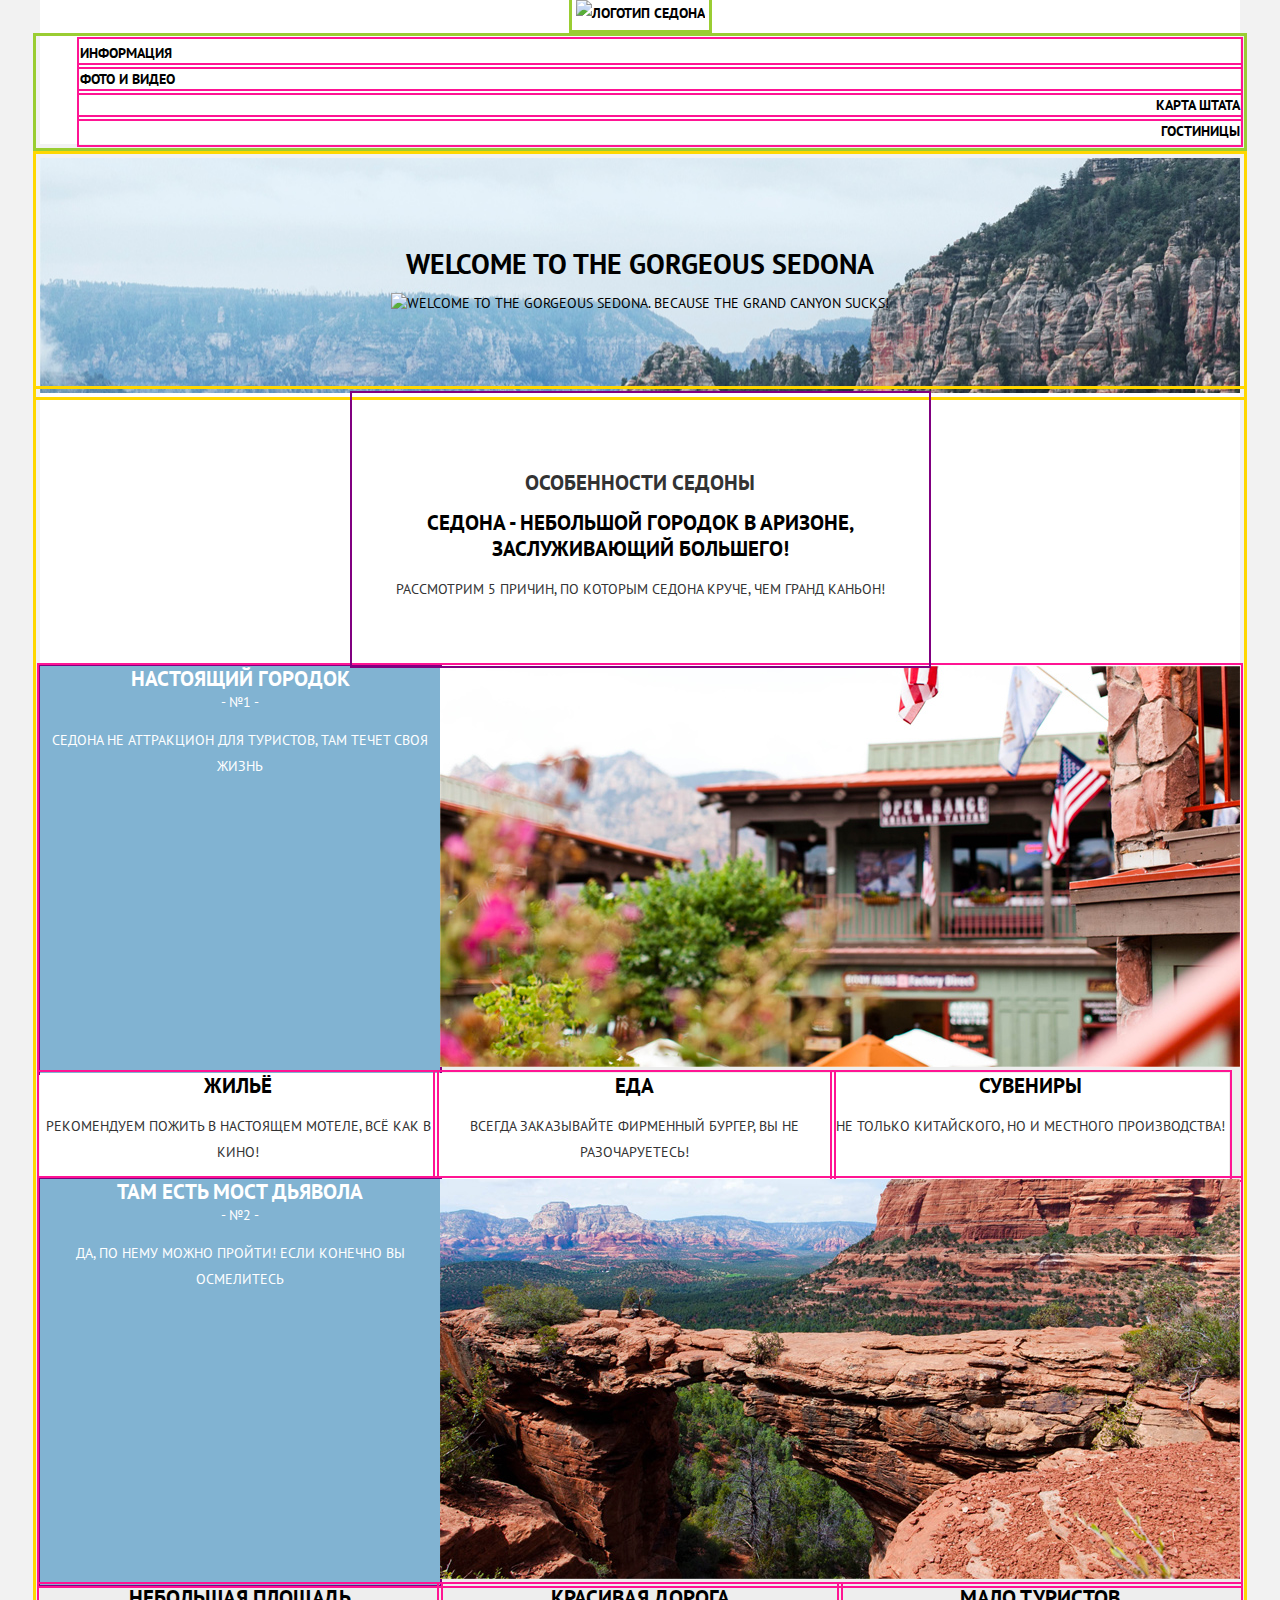
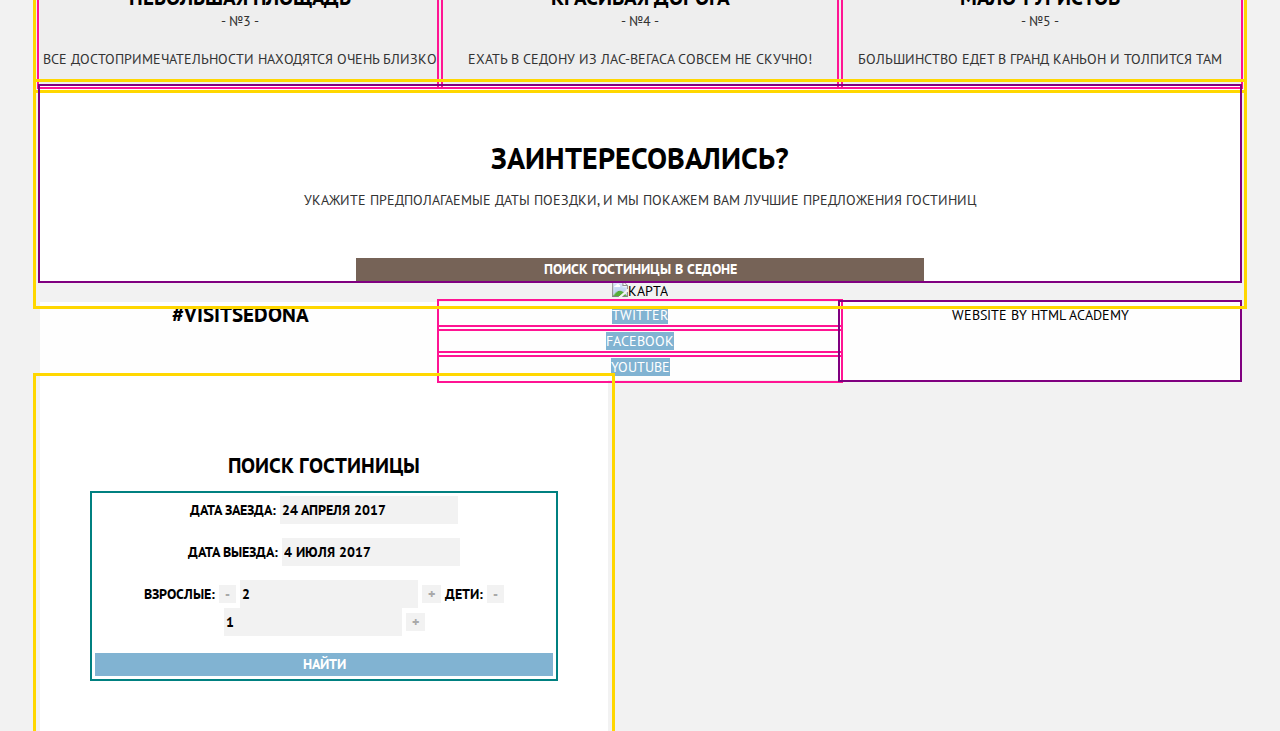
==== index.html @ 10165f5a "добавлена основная сетка на главной странице" ====
<!DOCTYPE html>
<html lang="ru">
  <head>
    <meta charset="utf-8">
    <title>HTML Academy: Седона</title>
    <link href="https://fonts.googleapis.com/css?family=PT+Sans:400,700&amp;subset=cyrillic-ext" rel="stylesheet">
    <link rel="stylesheet" href="css/normalize.css">
    <link rel="stylesheet" href="css/style.css">
  </head>
  <body>
    <div class="container">
    <!-- шапка сайта -->
      <header class="main-header">
        <img src="img/logo.svg" class="logo" width="138" height="70" alt="логотип Седона">
        <nav class="main-navigation">
          <ul class="site-navigation">
            <li class="site-navigation-item">
              <a href="info.html">информация</a>
            </li>
            <li class="site-navigation-item">
              <a href="photo-video.html">фото и видео</a>
            </li>
            <li class="site-navigation-item">
              <a href="state-map.html">карта штата</a>
            </li>
            <li class="site-navigation-item">
              <a href="catalog.html">гостиницы</a>
            </li>
          </ul>
        </nav>
      </header>	
      <main class="main-content">
        <!-- блок с приветствием и фоновым изображение -->
        <section class="greeting">
          <h1 class="visually-hidden">
            Welcome to the gorgeous Sedona
          </h1>
          <img src="img/welcome.png" width="459" height="353" alt="Welcome to the gorgeous Sedona. Because the Grand Canyon sucks!">
        </section>
        <!-- блок особенностей Седоны -->
        <section class="features">
          <div>
            <h2 class="visually-hidden">Особенности Седоны</h2>
            <b>Седона - небольшой городок в Аризоне, заслуживающий большего!</b>
            <p>Рассмотрим 5 причин, по которым Седона круче, чем Гранд Каньон!</p>
          </div>
          <ul class="features-list">
            <li class="feature-item feature-item-photo">
                <div>	
                  <h3 class="item-title">Настоящий городок</h3>
                  <span>- №1 -</span>
                  <p>Седона не аттракцион для туристов, там течет своя жизнь</p>
                </div>
                <figure>
                  <img src="img/sedona_town_photo.jpg" width="800" height="401" alt="городок Седона">
                </figure>
                <ul class="reason-description-list">
                  <li class="reason-description-item">
                    <h3 class="item-title">Жильё</h3>
                    <p>Рекомендуем пожить в настоящем мотеле, всё как в кино!</p>
                  </li>
                  <li class="reason-description-item">
                    <h3 class="item-title">Еда</h3>
                    <p>Всегда заказывайте фирменный бургер, Вы не разочаруетесь!</p>
                  </li>
                  <li class="reason-description-item">
                    <h3 class="item-title">Сувениры</h3>
                    <p>Не только китайского, но и местного производства!</p>
                  </li>
                </ul>
            </li>
            <li class="feature-item feature-item-photo">
              <div>	
                  <h3 class="item-title">Там есть мост дьявола</h3>
                  <span>- №2 -</span>
                  <p>Да, по нему можно пройти! Если конечно Вы осмелитесь</p>
                </div>
                <figure>	
                  <img src="img/diablo_bridge_photo.jpg" width="800" height="400" alt="Мост дьявола">
                </figure>
            </li>
            <li class="feature-item">
              <h3 class="item-title">Небольшая площадь</h3>
              <span>- №3 -</span>
              <p>Все достопримечательности находятся очень близко</p>
            </li>
            <li class="feature-item">
              <h3 class="item-title">Красивая дорога</h3>
              <span>- №4 -</span>
              <p>Ехать в Седону из Лас-Вегаса совсем не скучно!</p>
            </li>
            <li class="feature-item">
              <h3 class="item-title">Мало туристов</h3>
              <span>- №5 -</span>
              <p>Большинство едет в Гранд Каньон и толпится там</p>
            </li>
          </ul>
        </section>
        <section class="search-block">
          <div class="search-block-header">
            <h2 class="section-title">Заинтересовались?</h2>
            <p>Укажите предполагаемые даты поездки, и мы покажем Вам лучшие предложения гостиниц</p>
            <button class="btn modal-open">Поиск гостиницы в Седоне</button>
          </div>
          <img src="img/map.png" width="1200" height="593" alt="карта">
        </section>
      </main>
      <footer class="main-footer">
        <p>#visitsedona</p>
        <ul class="social-block">
          <li>
            <a href="#" class="social-btn social-btn-tw">twitter</a>
          </li>
          <li>
            <a href="#" class="social-btn social-btn-fb">facebook</a>
          </li>
          <li>
            <a href="#" class="social-btn social-btn-yt">youtube</a>
          </li>
        </ul>
        <div class="copyright-block">
          <span>Website by</span>
          <a href="https://htmlacademy.ru/intensive/htmlcss">HTML Academy</a>
        </div>
      </footer>
      <section class="modal modal-search">
        <h2 class="visually-hidden">Поиск гостиницы</h2>
        <form action="https://echo.htmlacademy.ru" method="post" class="hotel-search-form">
          <p class="search-item">
            <label for="arrival-date">Дата заезда:</label>
            <input type="text" name="arrival-date" id="arrival-date" placeholder="24 апреля 2017">
          </p>
          <p class="search-item">
            <label for="departure-date">Дата выезда:</label>
            <input type="text" name="departure-date" id="departure-date" placeholder="4 июля 2017">
          <p class="search-item">
            <label for="adult-amount">Взрослые:</label>
            <button type="button" class="decrease-btn">-</button>
            <input type="number" name="adult-amount" id="adult-amount" min="1" step="1" placeholder="2">
            <button type="button" class="increase-btn">+</button>
            <label for="children-amount">Дети:</label>
            <button type="button" class="decrease-btn">-</button>
            <input type="number" name="children-amount" id="children-amount" min="0" step="1" placeholder="1">
            <button type="button" class="increase-btn">+</button>
          </p>
          <button type="submit" class="btn find-btn">Найти</button>
        </form>
      </section>
    </div>
  </body>
</html>
---- css/style.css ----
body {
  font-family: "PT Sans", Arial, sans-serif;
  font-size: 14px;
  line-height: 21px;
  color: #000000;
  text-transform: uppercase;
  text-align: center;
  vertical-align: middle;
  background-color: #f2f2f2;
}
.container {
  max-width: 1200px;
  margin: 0 auto;
}
.main-header {
  font-weight: bold;
  line-height: 26px;
  color: #000000;
  background-color: #ffffff;
}
.site-navigation {
  list-style: none;
}
.site-navigation-item {
  vertical-align: middle;
}
/*выравнивание ссылок блока меню по тз*/
.site-navigation-item:first-child,
.site-navigation-item:nth-child(2) {
  text-align: left;
}
.site-navigation-item:last-child,
.site-navigation-item:nth-child(3) {
  text-align: right;
}
.site-navigation-item a {
  color: #000000;
  text-decoration: none;
}
.site-navigation-item a:hover {
  color: #81b3d2;
}
.site-navigation-item a:active {
  color: rgba(0, 0, 0, 0.3);
}
.site-navigation-current {
  color: #766357;
}
.greeting {
  padding-top: 76px;
  padding-bottom: 79px;
  background-color: #749bbd;
  background-image: url("../img/polygon_mask.svg"),
  url("../img/background_photo.jpg");
  background-repeat: no-repeat;
  background-position: bottom,
                      50% -55px;
}
.features {
  color: #333333;
  background-color: #ffffff;
}
.features > div {
  width: 577px;
  padding-top: 62px;
  padding-bottom: 50px;
  margin: 0 auto;
  background-color: #ffffff;
}
.features b {
  font-size: 21px;
  line-height: 26px;
  font-weight: bold;
  color: #000000;
}
.features p {
  font-size: 14px;
  line-height: 26px;
}
.features-list {
  display: flex;
  justify-content: space-between;
  flex-wrap: wrap;
  margin: 0;
  padding: 0;
  list-style: none;
  background-color: #eeeeee;
}
.feature-item {
  width: 400px;
}
.item-title {
  margin: 0;
  font-size: 21px;
  line-height: 26px;
  font-weight: bold;
  color: #000000;
}
.feature-item-photo {
  display: flex;
  justify-content: space-between;
  flex-wrap: wrap;
  width: 1200px;
}
.feature-item-photo div{
  flex-basis: 400px;
  color: #ffffff;
  background-color: #81b3d2;
}
.feature-item-photo figure {
  margin: 0;
}
.feature-item-photo .item-title {
  color: #ffffff;
}
.reason-description-list {
  display: flex;
  justify-content: space-between;
  padding: 0;
  list-style: none;
  background-color: #ffffff;
}
.reason-description-item {
  flex-basis: 400px;
}
.reason-description-list .item-title {
  color: #000000;
}
.search-block-header {
  padding-top: 54px;
  color: #333333;
  background-color: #ffffff;
}
.section-title {
  margin: 0;
  font-size: 30px;
  line-height: 36px;
  color: #000000;
}
.search-block-header p {
  margin-bottom: 47px;
}
.btn {
  font-family: inherit;
  font-size: 14px;
  line-height: 21px;
  font-weight: bold;
  text-transform: inherit;
  text-decoration: none;
  color: #ffffff;
  text-align: center;
  vertical-align: middle;
  border: none;
}
.modal-open {
  width: 568px;
  background-color: #766357;
}
.modal-open:hover {
  background-color: #604e43;
}
.modal-open:active {
  color: rgba(255, 255, 255, 0.3);
  background-color: #503e33;
}
.main-footer {
  display: flex;
  justify-content: space-between;
  font-size: 14px;
  line-height: 26px;
  color: #000000;
  background-color: rgba(255, 255, 255, 0.9);
}
.main-footer p {
  flex-basis: 400px;
  margin: 0;
  font-size: 21px;
  font-weight: bold;
  vertical-align: middle;
}
.social-block {
  flex-basis: 400px;
  margin: 0;
  padding: 0;
  list-style: none;
}
.social-btn {
  color: #ffffff;
  text-decoration: none;
  background-color: #81b3d2;
}
.social-btn:hover {
  background-color: #669ec0;
}
.social-btn:active {
  background-color: #5496bd;
  color: rgba(255, 255, 255, 0.3);
}
.copyright-block {
  flex-basis: 400px;
  vertical-align: middle;
}
.copyright-block a{
  color: #000000;
  text-decoration: none;
}
.copyright-block a:hover {
  color: #81b3d2;
}
.copyright-block a:active {
  color: #bdbbbc;
}
.modal {
  width: 568px;
  padding: 55px 0;
  font-size: 14px;
  line-height: 26px;
  font-weight: bold;
  color: #000000;
  background-color: #ffffff;
}
.hotel-search-form {
  width: 458px;
  margin: 0 auto;
}
.hotel-search-form input {
  font: inherit;
  color: #000000;
  text-transform: uppercase;
  background-color: #f2f2f2;
  border: none;
}
.hotel-search-form input::-webkit-input-placeholder {color:#000000;}
.hotel-search-form input::-moz-placeholder {color:#000000;}
.hotel-search-form input:-moz-placeholder {color: #000000;}
.hotel-search-form input:-ms-input-placeholder {color: #000000;}
.hotel-search-form input:hover {
  background-color: #ebebeb;
}
.hotel-search-form input:active,
.hotel-search-form input:focus{
  background-color: #ffffff;
  border: 2px solid #e5e5e5;
  outline: none;
}
.hotel-search-form .increase-btn,
.hotel-search-form .decrease-btn {
  font-family: inherit;
  font-size: 14px;
  font-weight: bold;
  color: #a9a9a9;
  background-color: #f2f2f2;
  border: none;
}
.hotel-search-form .increase-btn:hover,
.hotel-search-form .decrease-btn:hover {
  color: #000000;
}
.hotel-search-form .increase-btn:active,
.hotel-search-form .decrease-btn:active {
  color: #81b3d2;
  outline: none;
}
.modal .find-btn {
  width: 458px;
  background-color: #81b3d2;
}
.modal .find-btn:hover {
  background-color: #669ec0;
}
.modal .find-btn:active {
  background-color: #5496bd;
  color: rgba(255, 255, 255, 0.3);
}
.search-block-filters {
  color: #ffffff;
  background-color: #495158;
  background-image: url("../img/filter_background_1200.jpg");
  background-position: 50% 0;
  background-repeat: no-repeat;
}
.filter-group {
  border: none;
  text-align: left;
}
.filter-group legend {
  font-size: 16px;
  font-weight: bold;
}
.show-btn {
  font-weight: normal;
  background-color: transparent;
  border: 2px solid #ffffff;
}
.show-btn:hover {
  color: #000000;
  background-color: #ffffff;
}
.hotels-catalog {
  color: #000000;
  background-color: #ffffff;
}
.hotels-catalog .found {
  font-size: 21px;
  line-height: 26px;
  font-weight: bold;
}
.hotels-catalog .sorting,
.hotels-catalog .type-sorting{
  font-size: 12px;
  line-height: 18px;
  font-weight: normal;
}
.sorting a {
  text-decoration: none;
  color: rgba(0, 0, 0, 0.3);
  border-bottom: 1px dotted #81b3d2;
}
.sorting .sorting-active {
  color: #81b3d2;
  border-bottom: none;
}
.sorting a:hover {
  color: #81b3d2;
}
.sorting a:active {
  color: #000000;
  border-bottom: none;
}
.type-sorting-arrow{
  text-decoration: none;
}
/*.type-sorting-arrow:hover {
  
}
.type-sorting-arrow:active {
  
}*/
.hotels-catalog-list {
  list-style: none;
  color: #333333;
}
.item-title a {
  text-decoration: none;
  color: #000000;
}
.item-title a:hover {
  color: #81b3d2;
} 
.item-title a:active {
  color: rgba(0, 0, 0, 0.3 );
}
.btn-details {
  background-color: #81b3d2;
}
.btn-details:hover {
  background-color: #669ec0;
}
.btn-details:active {
  color: rgba(255, 255, 255, 0.3);
  background-color: #5496bd;
}
.btn-reserve {
  background-color: #766357;
}
.btn-reserve:hover {
  background-color: #604e43;
}
.btn-reserve:active {
  color: rgba(255, 255, 255, 0.3);
  background-color: #503e33;
}
.hotel-rating-area .hotel-rating{
  color: #666666;
  background-color: #f4f4f4;
}
/*для сеток*/
.main-navigation,
.logo{
  outline: 3px solid yellowgreen;
  outline-offset: 4px;
}
section {
  outline: 3px solid gold;
  outline-offset: 4px;
}
li {
  outline: 2px solid deeppink;
  outline-offset: 1px;
}
div:not(.container) {
  outline: 2px solid purple;
}
fieldset {
  outline: 2px solid lime;
}
form {
  outline: 2px solid teal;
  outline-offset: 3px;
}
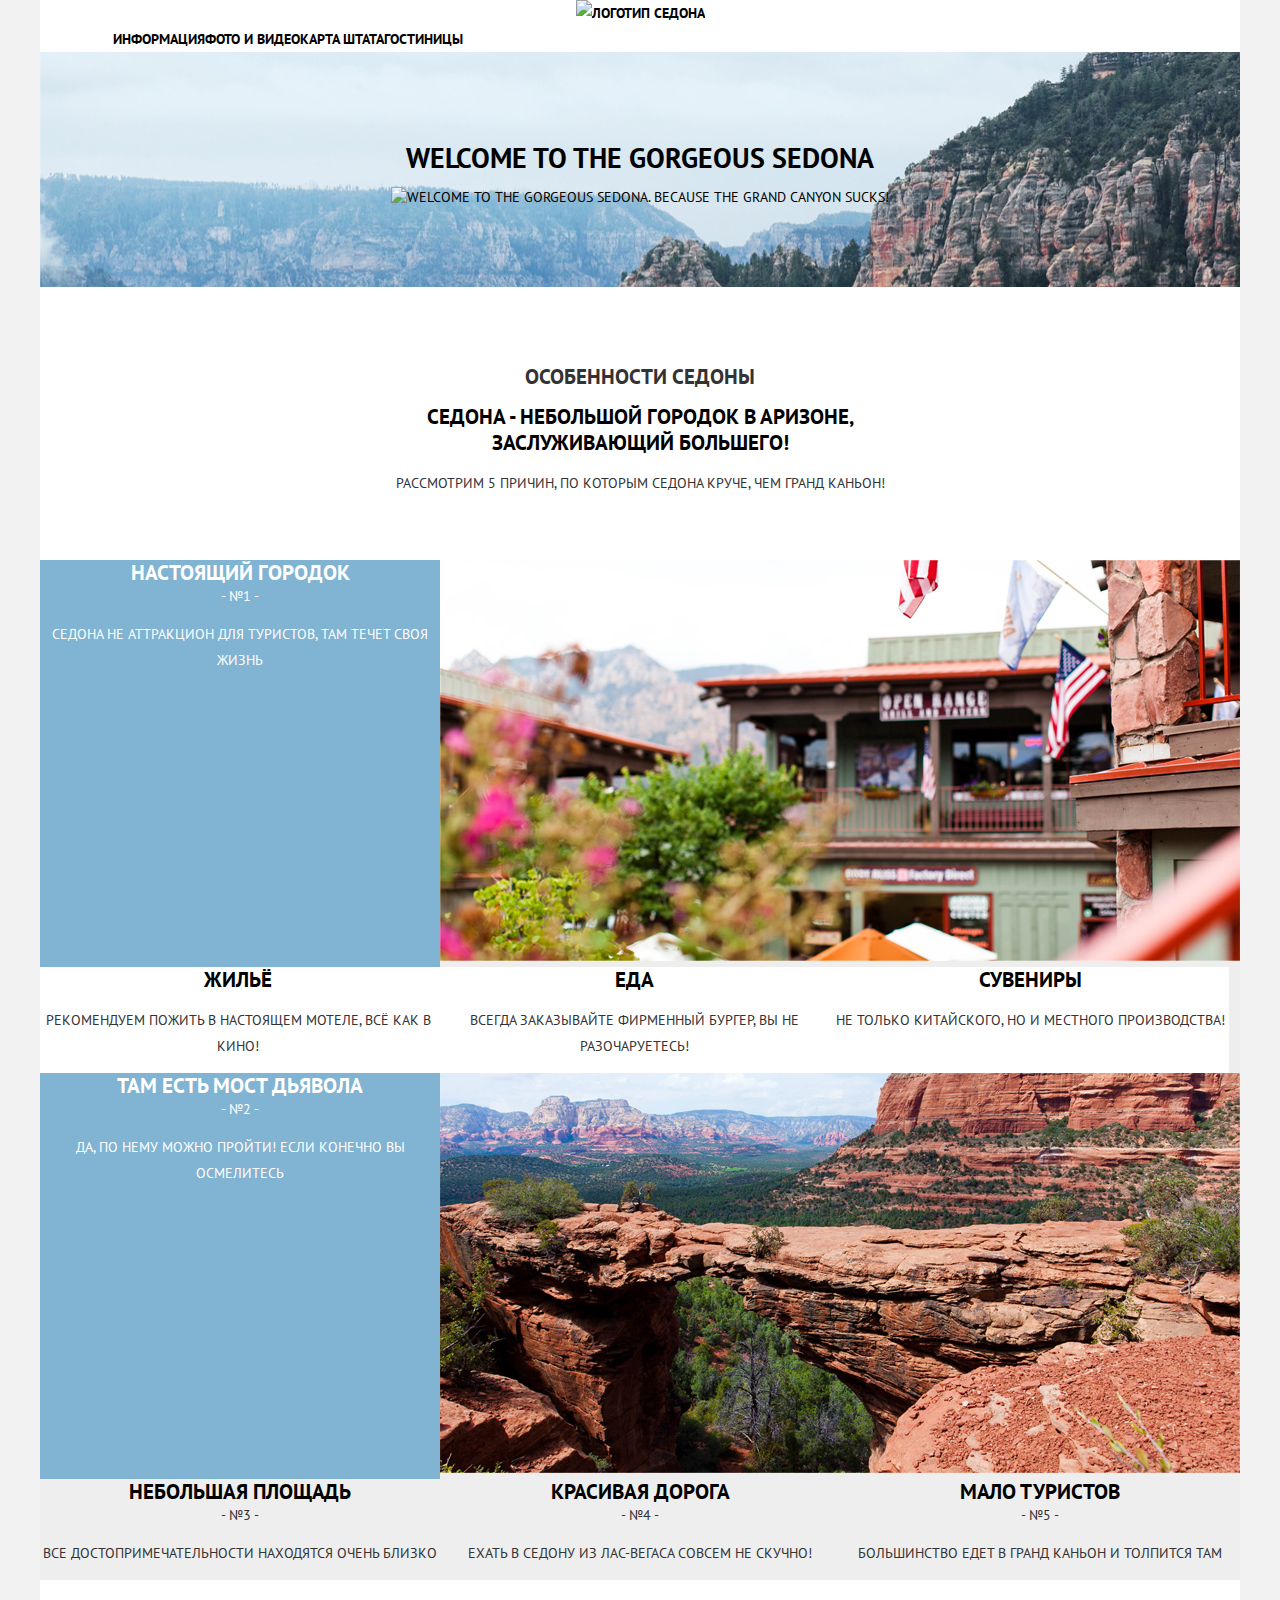
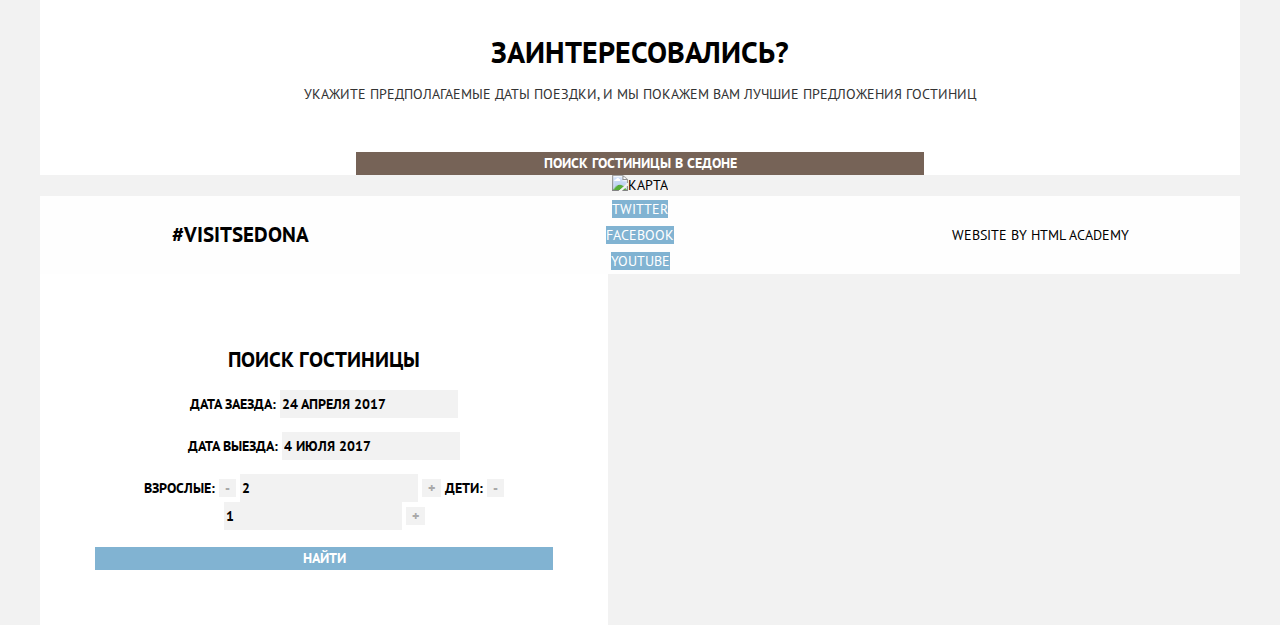
==== commit f4a885a8: "добавлена сетка странице каталога" ====
--- a/index.html
+++ b/index.html
@@ -13,7 +13,7 @@
       <header class="main-header">
         <img src="img/logo.svg" class="logo" width="138" height="70" alt="логотип Седона">
         <nav class="main-navigation">
-          <ul class="site-navigation">
+          <ul class="site-navigation wrapper">
             <li class="site-navigation-item">
               <a href="info.html">информация</a>
             </li>
--- a/css/style.css
+++ b/css/style.css
@@ -19,6 +19,8 @@
   background-color: #ffffff;
 }
 .site-navigation {
+  margin: 0;
+  padding: 0;
   list-style: none;
 }
 .site-navigation-item {
@@ -166,6 +168,7 @@
 .main-footer {
   display: flex;
   justify-content: space-between;
+  align-items: center;
   font-size: 14px;
   line-height: 26px;
   color: #000000;
@@ -273,13 +276,33 @@
   color: rgba(255, 255, 255, 0.3);
 }
 .search-block-filters {
+  padding-top: 28px;
+  padding-bottom: 31px;
   color: #ffffff;
   background-color: #495158;
   background-image: url("../img/filter_background_1200.jpg");
   background-position: 50% 0;
   background-repeat: no-repeat;
 }
+.wrapper {
+  display: flex;
+  width: 1054px;
+  margin: 0 auto;
+}
+.search-filter-form .infrastructure{
+  flex-basis: 150px;
+  margin-right: 103px;
+}
+.search-filter-form .accomodation-type {
+    flex-basis: 150px;
+  margin-right: auto;
+}
+.column-range {
+  flex-basis: 330px;
+}
 .filter-group {
+  margin: 0;
+  padding: 0;
   border: none;
   text-align: left;
 }
@@ -300,16 +323,31 @@
   color: #000000;
   background-color: #ffffff;
 }
-.hotels-catalog .found {
+.hotels-catalog-header {
+  padding: 30px 0;
+  border-bottom: 1px solid #e5e5e5;
+}
+.hotels-catalog-header .wrapper {
+  align-items: center;
+}
+.hotels-catalog-header .found {
+  margin-right: 50px;
+  margin-top: 0;
+  margin-bottom: 0;
   font-size: 21px;
   line-height: 26px;
   font-weight: bold;
 }
-.hotels-catalog .sorting,
-.hotels-catalog .type-sorting{
+.hotels-catalog-header .sorting,
+.hotels-catalog-header .type-sorting{
+  margin-top: 0;
+  margin-bottom: 0;
   font-size: 12px;
   line-height: 18px;
   font-weight: normal;
+}
+.sorting {
+  margin-right: auto;
 }
 .sorting a {
   text-decoration: none;
@@ -337,8 +375,22 @@
   
 }*/
 .hotels-catalog-list {
+  margin: 0;
+  padding: 0;
   list-style: none;
   color: #333333;
+}
+.hotels-catalog-item {
+  padding-top: 30px;
+  padding-bottom: 30px;
+  border-bottom: 1px solid #e5e5e5;
+}
+.hotels-catalog-item img {
+  margin-right: 30px;
+}
+.hotel-info {
+  flex-basis: 258px;
+  margin-right: auto;
 }
 .item-title a {
   text-decoration: none;
@@ -373,28 +425,4 @@
 .hotel-rating-area .hotel-rating{
   color: #666666;
   background-color: #f4f4f4;
-}
-/*для сеток*/
-.main-navigation,
-.logo{
-  outline: 3px solid yellowgreen;
-  outline-offset: 4px;
-}
-section {
-  outline: 3px solid gold;
-  outline-offset: 4px;
-}
-li {
-  outline: 2px solid deeppink;
-  outline-offset: 1px;
-}
-div:not(.container) {
-  outline: 2px solid purple;
-}
-fieldset {
-  outline: 2px solid lime;
-}
-form {
-  outline: 2px solid teal;
-  outline-offset: 3px;
 }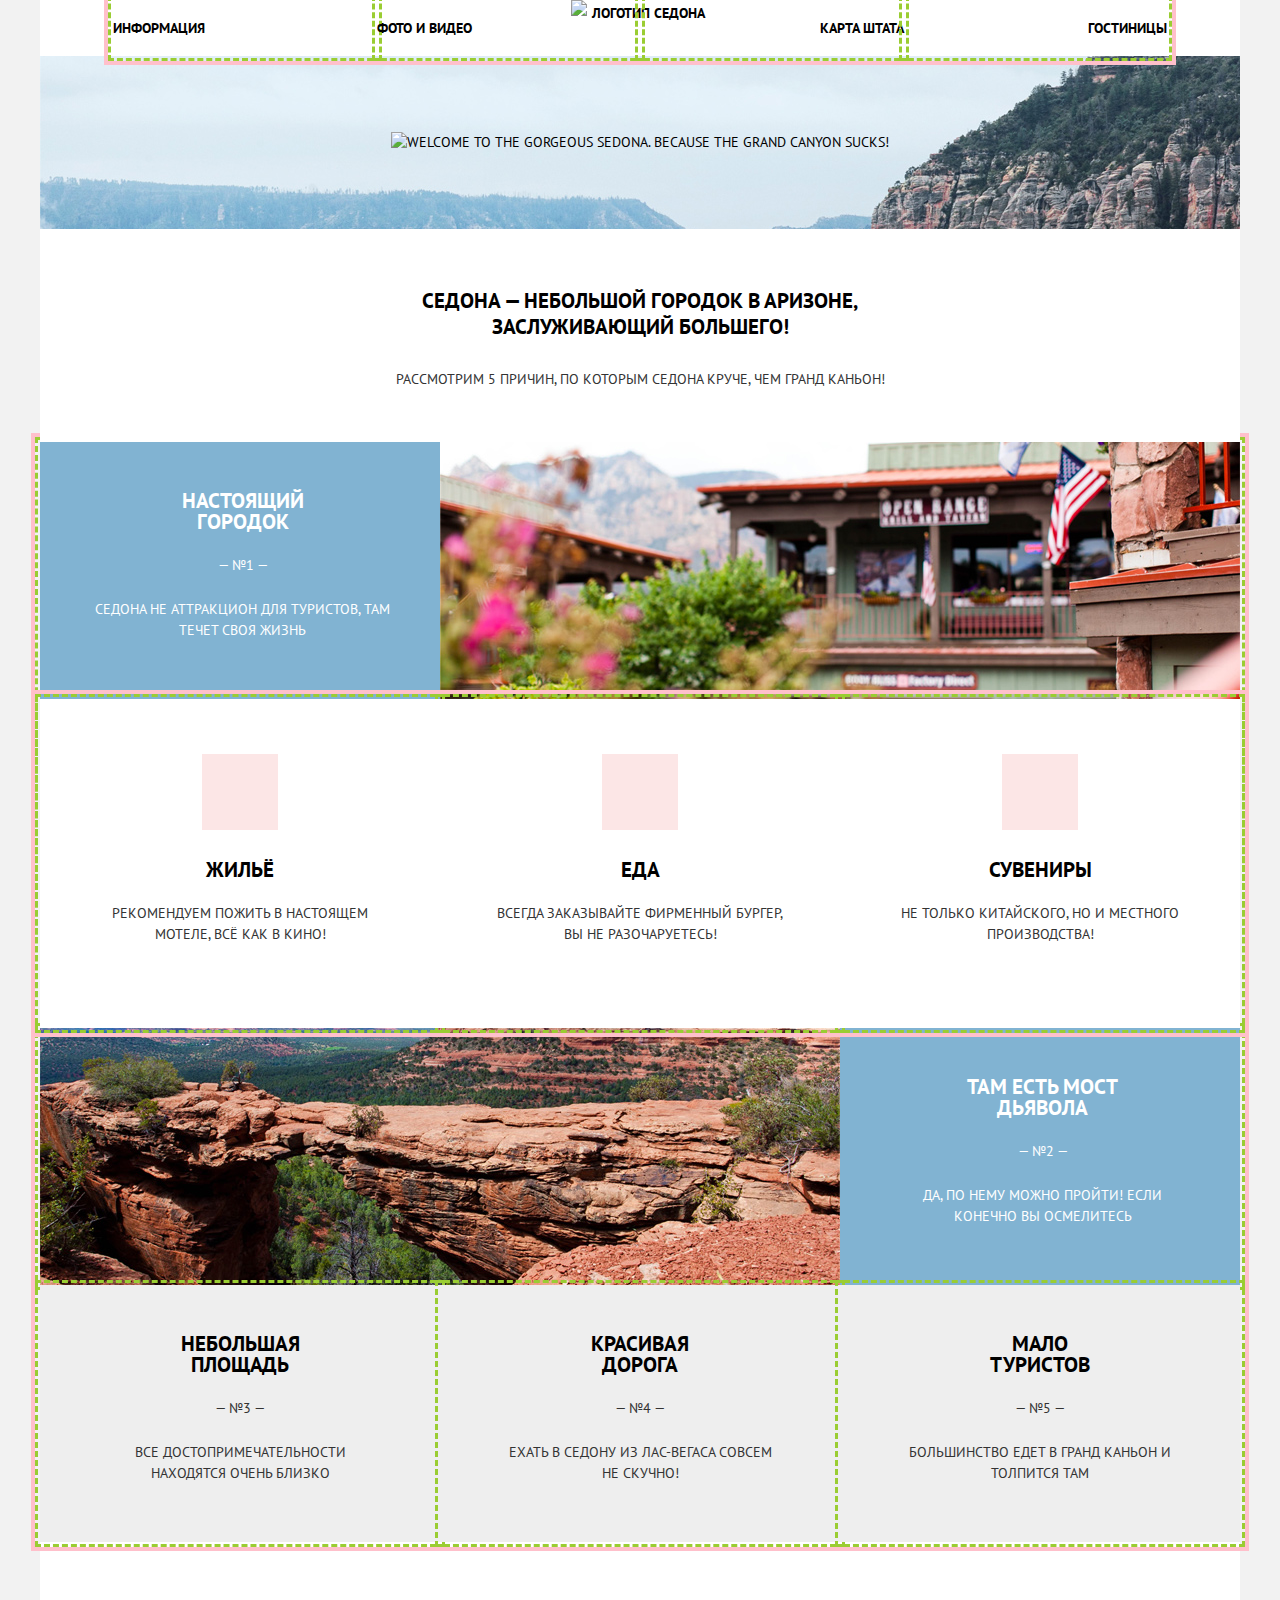
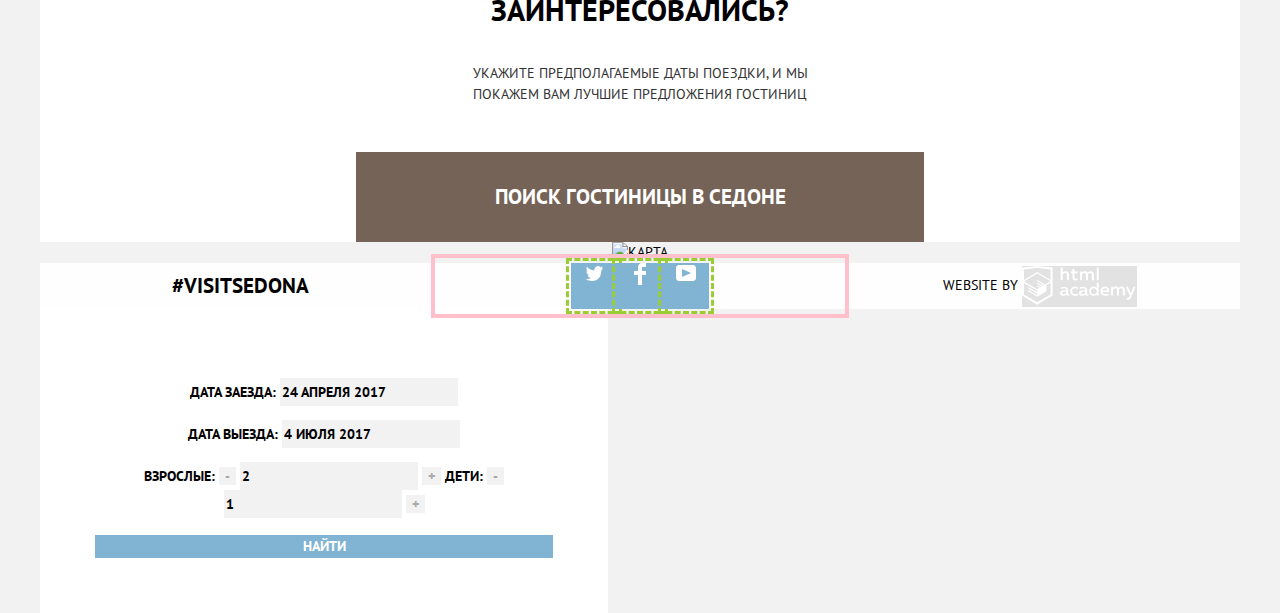
==== commit 4aafb71b: "завершена стилизация шапки и особенностей; добавлены svg в подвал" ====
--- a/index.html
+++ b/index.html
@@ -13,7 +13,7 @@
       <header class="main-header">
         <img src="img/logo.svg" class="logo" width="138" height="70" alt="логотип Седона">
         <nav class="main-navigation">
-          <ul class="site-navigation wrapper">
+          <ul class="site-navigation">
             <li class="site-navigation-item">
               <a href="info.html">информация</a>
             </li>
@@ -41,58 +41,66 @@
         <section class="features">
           <div>
             <h2 class="visually-hidden">Особенности Седоны</h2>
-            <b>Седона - небольшой городок в Аризоне, заслуживающий большего!</b>
+            <b>Седона &#8212; небольшой городок в Аризоне, заслуживающий большего!</b>
             <p>Рассмотрим 5 причин, по которым Седона круче, чем Гранд Каньон!</p>
           </div>
           <ul class="features-list">
             <li class="feature-item feature-item-photo">
                 <div>	
                   <h3 class="item-title">Настоящий городок</h3>
-                  <span>- №1 -</span>
+                  <span>&#8212; №1 &#8212;</span>
                   <p>Седона не аттракцион для туристов, там течет своя жизнь</p>
                 </div>
-                <figure>
-                  <img src="img/sedona_town_photo.jpg" width="800" height="401" alt="городок Седона">
-                </figure>
+                <img src="img/sedona_town_photo.jpg" width="800" height="401" alt="городок Седона">
                 <ul class="reason-description-list">
                   <li class="reason-description-item">
-                    <h3 class="item-title">Жильё</h3>
-                    <p>Рекомендуем пожить в настоящем мотеле, всё как в кино!</p>
+                    <div>
+                      <h3 class="item-title">Жильё</h3>
+                      <p>Рекомендуем пожить в настоящем мотеле, всё как в кино!</p>
+                    </div>
                   </li>
                   <li class="reason-description-item">
-                    <h3 class="item-title">Еда</h3>
-                    <p>Всегда заказывайте фирменный бургер, Вы не разочаруетесь!</p>
+                    <div>  
+                      <h3 class="item-title">Еда</h3>
+                      <p>Всегда заказывайте фирменный бургер, Вы не разочаруетесь!</p>
+                    </div>
                   </li>
                   <li class="reason-description-item">
-                    <h3 class="item-title">Сувениры</h3>
-                    <p>Не только китайского, но и местного производства!</p>
+                    <div>  
+                      <h3 class="item-title">Сувениры</h3>
+                      <p>Не только китайского, но и местного производства!</p>
+                    </div>  
                   </li>
                 </ul>
             </li>
             <li class="feature-item feature-item-photo">
               <div>	
                   <h3 class="item-title">Там есть мост дьявола</h3>
-                  <span>- №2 -</span>
+                  <span>&#8212; №2 &#8212;</span>
                   <p>Да, по нему можно пройти! Если конечно Вы осмелитесь</p>
                 </div>
-                <figure>	
-                  <img src="img/diablo_bridge_photo.jpg" width="800" height="400" alt="Мост дьявола">
-                </figure>
+                <img src="img/diablo_bridge_photo.jpg" width="800" height="400" alt="Мост дьявола">
             </li>
             <li class="feature-item">
-              <h3 class="item-title">Небольшая площадь</h3>
-              <span>- №3 -</span>
-              <p>Все достопримечательности находятся очень близко</p>
+              <div>  
+                <h3 class="item-title">Небольшая площадь</h3>
+                <span>&#8212; №3 &#8212;</span>
+                <p>Все достопримечательности находятся очень близко</p>
+              </div>
             </li>
             <li class="feature-item">
-              <h3 class="item-title">Красивая дорога</h3>
-              <span>- №4 -</span>
-              <p>Ехать в Седону из Лас-Вегаса совсем не скучно!</p>
+              <div>  
+                <h3 class="item-title">Красивая дорога</h3>
+                <span>&#8212; №4 &#8212;</span>
+                <p>Ехать в Седону из Лас-Вегаса совсем не скучно!</p>
+              </div>
             </li>
             <li class="feature-item">
-              <h3 class="item-title">Мало туристов</h3>
-              <span>- №5 -</span>
-              <p>Большинство едет в Гранд Каньон и толпится там</p>
+              <div>  
+                <h3 class="item-title">Мало туристов</h3>
+                <span>&#8212; №5 &#8212;</span>
+                <p>Большинство едет в Гранд Каньон и толпится там</p>
+              </div>
             </li>
           </ul>
         </section>
@@ -109,18 +117,44 @@
         <p>#visitsedona</p>
         <ul class="social-block">
           <li>
-            <a href="#" class="social-btn social-btn-tw">twitter</a>
+            <a href="#" class="social-btn social-btn-tw">
+              <span class="visually-hidden">twitter</span>
+              <svg width="17px" height="15px">
+                <path fill="#FFFFFF" d="M10.95,0.144c1.685-0.496,2.984,0.27,3.577,1.179c0.673-0.231,1.331-0.481,2.011-0.708
+                  c-0.004,0.861-0.522,1.513-0.857,1.768c0.685,0.17,1.304-0.491,1.304-0.491c-0.169,1-1.006,1.788-1.563,2.024
+                  c-0.231,6.75-3.175,11.217-10.077,11.082c-0.522,0,0.075,0-0.446,0c-0.41,0-4.164-0.46-4.898-1.887
+                  c2.271,0.196,3.893-0.422,4.693-1.177c-0.96-0.3-2.679-0.477-2.979-2.95C2.064,9.09,2.279,9.212,2.905,9.103
+                  C1.705,8.247,0.374,7.53,0.448,5.33c0.285,0.328,1.067,0.536,1.34,0.472c-0.703-0.241-1.97-3.36-0.894-4.952
+                  c1.818,1.854,3.735,3.606,7.152,3.773C8.254,2.33,9.183,0.793,10.95,0.144z"/>
+	           </svg>
+            </a>
           </li>
           <li>
-            <a href="#" class="social-btn social-btn-fb">facebook</a>
+            <a href="#" class="social-btn social-btn-fb">
+              <span class="visually-hidden">facebook</span>
+              <svg width="12px" height="22px">
+                <path fill="#FFFFFF" d="M12,4V0H8C5.791,0,4,1.791,4,4v4H0v4h4v10h4V12h4V8H8V4H12z"/>
+              </svg>
+            </a>
           </li>
           <li>
-            <a href="#" class="social-btn social-btn-yt">youtube</a>
+            <a href="#" class="social-btn social-btn-yt">
+              <span class="visually-hidden">youtube</span>
+              <svg width="20px" height="16px">
+                <path fill="#FFFFFF" d="M17,0H3C1.35,0,0,1.35,0,3v10c0,1.65,1.35,3,3,3h14c1.65,0,3-1.35,3-3V3C20,1.35,18.65,0,17,0z
+	 M6.027,11.998V4.002L15.014,8L6.027,11.998z"/>
+              </svg>
+            </a>
           </li>
         </ul>
         <div class="copyright-block">
           <span>Website by</span>
-          <a href="https://htmlacademy.ru/intensive/htmlcss">HTML Academy</a>
+          <a href="https://htmlacademy.ru/intensive/htmlcss">
+            <span class="visually-hidden">HTML Academy</span>
+            <svg width="115" height="41">
+              <path d="M401.93,351.51a2.07,2.07,0,0,0,.58-0.11v1.4a3.41,3.41,0,0,1-1.24.22,1.75,1.75,0,0,1-1.75-1,5.08,5.08,0,0,1-3.3,1.13c-1.59,0-3.06-.87-3.06-2.68,0-2.24,2.08-2.93,3.9-2.93a11.63,11.63,0,0,1,2.28.26v-0.31c0-1.09-.8-1.86-2.3-1.86a7.79,7.79,0,0,0-3.15.67v-1.79a10.72,10.72,0,0,1,3.35-.58c2.48,0,4,1.18,4,3.83v3.14A0.57,0.57,0,0,0,401.93,351.51Zm-6.76-1.19a1.42,1.42,0,0,0,1.64,1.29,3.56,3.56,0,0,0,2.53-1V349.1a10.21,10.21,0,0,0-1.9-.22C396.34,348.89,395.17,349.23,395.17,350.33Z" transform="translate(-355.09 -323.29)" fill="#fff"/><path d="M408.15,343.91a5.29,5.29,0,0,1,2.7.67v1.79a4.28,4.28,0,0,0-2.42-.73,2.89,2.89,0,1,0,0,5.76,5.26,5.26,0,0,0,2.55-.67v1.8a6.58,6.58,0,0,1-2.9.6,4.42,4.42,0,0,1-4.72-4.54A4.54,4.54,0,0,1,408.15,343.91Z" transform="translate(-355.09 -323.29)" fill="#fff"/><path d="M420.93,351.51a2.07,2.07,0,0,0,.58-0.11v1.4a3.41,3.41,0,0,1-1.24.22,1.75,1.75,0,0,1-1.75-1,5.08,5.08,0,0,1-3.3,1.13c-1.59,0-3.06-.87-3.06-2.68,0-2.24,2.08-2.93,3.9-2.93a11.63,11.63,0,0,1,2.28.26v-0.31c0-1.09-.8-1.86-2.3-1.86a7.79,7.79,0,0,0-3.15.67v-1.79a10.72,10.72,0,0,1,3.35-.58c2.48,0,4,1.18,4,3.83v3.14A0.57,0.57,0,0,0,420.93,351.51Zm-6.76-1.19a1.42,1.42,0,0,0,1.64,1.29,3.56,3.56,0,0,0,2.53-1V349.1a10.21,10.21,0,0,0-1.9-.22C415.33,348.89,414.17,349.23,414.17,350.33Z" transform="translate(-355.09 -323.29)" fill="#fff"/><path d="M431.76,340.14V352.9H430v-1.39a4.07,4.07,0,0,1-3.35,1.62,4.62,4.62,0,0,1,0-9.22,4,4,0,0,1,3.15,1.37v-5.14h2ZM427,345.62a2.9,2.9,0,0,0,0,5.8,3,3,0,0,0,2.79-1.84v-2.13A3.06,3.06,0,0,0,427,345.62Z" transform="translate(-355.09 -323.29)" fill="#fff"/><path d="M438.08,343.91c3.48,0,4.68,2.81,4.12,5.34h-6.58c0.22,1.57,1.75,2.22,3.35,2.22a6.41,6.41,0,0,0,2.77-.62v1.68a7.5,7.5,0,0,1-3.14.6c-2.68,0-5-1.53-5-4.61A4.39,4.39,0,0,1,438.08,343.91Zm0.09,1.62a2.39,2.39,0,0,0-2.57,2.26h4.85A2.06,2.06,0,0,0,438.17,345.53Z" transform="translate(-355.09 -323.29)" fill="#fff"/><path d="M444.19,352.9v-8.75h1.73v1.09a4,4,0,0,1,2.92-1.33,3,3,0,0,1,2.73,1.4,4.33,4.33,0,0,1,3.06-1.4,3.21,3.21,0,0,1,3.32,3.52v5.47h-2v-5.41a1.67,1.67,0,0,0-1.73-1.84,2.94,2.94,0,0,0-2.17,1.18c0,0.2,0,.4,0,0.6v5.47h-2v-5.41a1.67,1.67,0,0,0-1.73-1.84,3.11,3.11,0,0,0-2.32,1.35v5.91h-2Z" transform="translate(-355.09 -323.29)" fill="#fff"/><path d="M466.56,344.15h2l-4.1,9.93c-0.95,2.28-2.19,3-3.52,3a5,5,0,0,1-1.15-.15v-1.66a3,3,0,0,0,.89.13c0.95,0,1.66-.67,2.17-2l0.18-.44-4.16-8.82H461l3,6.6Z" transform="translate(-355.09 -323.29)" fill="#fff"/><path d="M395.75,324.82v5a4,4,0,0,1,2.83-1.2,3.41,3.41,0,0,1,3.61,3.57v5.41h-2v-5.16a1.9,1.9,0,0,0-2-2.1,3.08,3.08,0,0,0-2.44,1.46v5.8h-2V324.82h2Z" transform="translate(-355.09 -323.29)" fill="#fff"/><path d="M407.52,325.71v3.12h3.17v1.71h-3.17v4c0,1.15.53,1.53,1.66,1.53a4.71,4.71,0,0,0,1.77-.35v1.68a7.14,7.14,0,0,1-2.35.38,2.68,2.68,0,0,1-3-2.88v-4.38H404v-1.71h1.57v-2.64Z" transform="translate(-355.09 -323.29)" fill="#fff"/><path d="M413.19,337.58v-8.75h1.73v1.09a4,4,0,0,1,2.92-1.33,3,3,0,0,1,2.73,1.4,4.33,4.33,0,0,1,3.06-1.4,3.21,3.21,0,0,1,3.32,3.52v5.47h-2v-5.41a1.67,1.67,0,0,0-1.73-1.84,2.94,2.94,0,0,0-2.17,1.18c0,0.2,0,.4,0,0.6v5.47h-2v-5.41a1.67,1.67,0,0,0-1.73-1.84,3.11,3.11,0,0,0-2.32,1.35v5.91h-2Z" transform="translate(-355.09 -323.29)" fill="#fff"/><rect x="74.72" y="1.52" width="1.95" height="12.76" fill="#fff"/><path d="M370.53,323.31l-0.16,0-15.28,1.6v28L370.37,362l15.28-9.09v-28Zm13.12,28.45-13.28,7.9-13.28-7.9V340.28l13.22,7.87,0,1.43-9.07-5.4v1.38l9.11,5.47,0,1.46-9.1-5.42v1.38l9.11,5.47h0l9.19-5.5v-1.39h0v-4.52l4.1-2.45v11.67Zm0-13.16L380,340.74h0l-1.68,1-8-4.76v1.38l6.84,4.07-0.06,0-0.15.09-1,.57-5.64-3.36v1.38l4.45,2.65-1.05.7,0,0-3.36-2v1.38l2.21,1.3-2.25,1.35-13.16-7.82,13.17-7.92h0Zm0-1.39-13.35-7.87h0l-13.2,7.86v-10.5l13.28-1.39,13.28,1.39v10.51Z" transform="translate(-355.09 -323.29)" fill="#fff"/>
+            </svg>
+          </a>
         </div>
       </footer>
       <section class="modal modal-search">
--- a/css/style.css
+++ b/css/style.css
@@ -1,29 +1,67 @@
 body {
+  background-color: #f2f2f2;
+  color: #000000;
+  vertical-align: middle;
+  text-align: center;
+  text-transform: uppercase;
+  font-size: 14px;
   font-family: "PT Sans", Arial, sans-serif;
-  font-size: 14px;
   line-height: 21px;
-  color: #000000;
-  text-transform: uppercase;
-  text-align: center;
-  vertical-align: middle;
-  background-color: #f2f2f2;
 }
 .container {
+  margin: 0 auto;
   max-width: 1200px;
+}
+img {
+  max-width: 100%;
+  height: auto;
+}
+.visually-hidden:not(:focus):not(:active),
+input[type="checkbox"].visually-hidden {
+  position: absolute;
+  overflow: hidden;
+  clip: rect(0 0 0 0);
+  margin: -1px;
+  padding: 0;
+  width: 1px;
+  height: 1px;
+  border: 0;
+  white-space: nowrap;
+
+  clip-path: inset(100%);
+}
+.main-header {
+  position: relative;
+  background-color: #ffffff;
+  color: #000000;
+  font-weight: bold;
+  line-height: 26px;
+}
+.wrapper {
+  display: flex;
   margin: 0 auto;
-}
-.main-header {
-  font-weight: bold;
-  line-height: 26px;
-  color: #000000;
-  background-color: #ffffff;
+  max-width: 1054px;
+}
+.main-navigation {
+  position: relative;
+  padding: 0 73px;
 }
 .site-navigation {
+  display: flex;
+  justify-content: space-between;
   margin: 0;
   padding: 0;
   list-style: none;
 }
+.main-header img {
+  position: absolute;
+  top: 0;
+  left: 50%;
+  margin-left: -69px;
+}
 .site-navigation-item {
+  flex-basis: 200px;
+  flex-grow: 1;
   vertical-align: middle;
 }
 /*выравнивание ссылок блока меню по тз*/
@@ -36,6 +74,8 @@
   text-align: right;
 }
 .site-navigation-item a {
+  display: block;
+  padding: 15px 0;
   color: #000000;
   text-decoration: none;
 }
@@ -46,151 +86,239 @@
   color: rgba(0, 0, 0, 0.3);
 }
 .site-navigation-current {
+  padding-top: 15px;
   color: #766357;
 }
 .greeting {
   padding-top: 76px;
-  padding-bottom: 79px;
+  padding-bottom: 76px;
   background-color: #749bbd;
   background-image: url("../img/polygon_mask.svg"),
   url("../img/background_photo.jpg");
-  background-repeat: no-repeat;
   background-position: bottom,
                       50% -55px;
+  background-repeat: no-repeat;
 }
 .features {
+  background-color: #ffffff;
   color: #333333;
-  background-color: #ffffff;
 }
 .features > div {
-  width: 577px;
-  padding-top: 62px;
-  padding-bottom: 50px;
+  position: relative;
+  z-index: 10;
   margin: 0 auto;
+  padding: 59px 312px 50px;
   background-color: #ffffff;
 }
 .features b {
+  display: inline-block;
+  margin-bottom: 26px;
+  color: #000000;
+  font-weight: bold;
   font-size: 21px;
   line-height: 26px;
-  font-weight: bold;
-  color: #000000;
 }
 .features p {
+  margin: 0;
   font-size: 14px;
   line-height: 26px;
 }
 .features-list {
   display: flex;
+  margin: 0;
+  padding: 0;
+  list-style: none;
+
   justify-content: space-between;
   flex-wrap: wrap;
-  margin: 0;
-  padding: 0;
-  list-style: none;
+}
+.feature-item {
+  position: relative;
+  width: 400px;
   background-color: #eeeeee;
 }
-.feature-item {
-  width: 400px;
+.feature-item:nth-child(n+3) {
+  z-index: 20;
+}
+.feature-item div {
+  padding: 48px 60px 58px;
+  box-sizing: border-box;
 }
 .item-title {
   margin: 0;
+  color: #000000;
+  font-weight: bold;
   font-size: 21px;
   line-height: 26px;
-  font-weight: bold;
-  color: #000000;
+}
+.feature-item .item-title {
+  width: 151px;
+  margin: 0 auto;
+  margin-bottom: 23px;
+  line-height: 21px;
+}
+.feature-item span {
+  display: inline-block;
+  margin-bottom: 23px;
+}
+.feature-item p{
+  margin: 0;
+  line-height: 21px;
 }
 .feature-item-photo {
   display: flex;
+  width: 1200px;
+
   justify-content: space-between;
   flex-wrap: wrap;
-  width: 1200px;
 }
 .feature-item-photo div{
+  padding-left: 50px;
+  padding-right: 45px;
+  background-color: #81b3d2;
+  color: #ffffff;
+
   flex-basis: 400px;
-  color: #ffffff;
-  background-color: #81b3d2;
-}
-.feature-item-photo figure {
-  margin: 0;
+}
+.feature-item-photo img {
+  position: absolute;
+  top: -76px;
+  z-index: 1;
+}
+.feature-item-photo:first-child img {
+  right: 0;
+}
+.feature-item-photo:nth-child(2) div {
+  margin-left: auto;
 }
 .feature-item-photo .item-title {
   color: #ffffff;
 }
 .reason-description-list {
-  display: flex;
+  position: relative;
+  z-index: 10;
+  display: flex;
+  padding: 0;
+  list-style: none;
+
   justify-content: space-between;
-  padding: 0;
-  list-style: none;
-  background-color: #ffffff;
 }
 .reason-description-item {
-  flex-basis: 400px;
+  width: 400px;
+}
+.reason-description-item div {
+  position: relative;
+  padding: 160px 55px 83px;
+  background-color: #ffffff;
+  color: #333333;
+}
+.reason-description-item div::before {
+  content: "";
+  position: absolute;
+  top: 55px;
+  left: 50%;
+  margin-left: -38px;
+  width: 76px;
+  height: 76px;
+  background-color: rgba(230, 10, 10, 0.1);
+}
+.reason-description-item:first-child div::before {
+  background-image: url(../img/house-icon.svg);
+  background-position: 50% 50%;
+  background-repeat: no-repeat;
+}
+.reason-description-item:nth-child(2) div::before {
+  background-image: url(../img/food-icon.svg);
+  background-position: 50% 50%;
+  background-repeat: no-repeat;
+}
+.reason-description-item:last-child div::before {
+  background-image: url(../img/souvenir-icon.svg);
+  background-position: 50% 50%;
+  background-repeat: no-repeat;
 }
 .reason-description-list .item-title {
   color: #000000;
 }
 .search-block-header {
-  padding-top: 54px;
+  padding-top: 50px;
+  background-color: #ffffff;
   color: #333333;
-  background-color: #ffffff;
 }
 .section-title {
   margin: 0;
+  margin-bottom: 35px;
+  color: #000000;
   font-size: 30px;
   line-height: 36px;
-  color: #000000;
 }
 .search-block-header p {
+  width: 350px;
+  margin: 0 auto;
   margin-bottom: 47px;
 }
 .btn {
+  display: inline-block;
+  border: none;
+  color: #ffffff;
+  vertical-align: middle;
+  text-align: center;
+  text-decoration: none;
+  text-transform: inherit;
+  font-weight: bold;
+  font-size: 14px;
   font-family: inherit;
-  font-size: 14px;
   line-height: 21px;
-  font-weight: bold;
-  text-transform: inherit;
-  text-decoration: none;
-  color: #ffffff;
-  text-align: center;
-  vertical-align: middle;
-  border: none;
 }
 .modal-open {
+  padding: 32px 85px;
   width: 568px;
   background-color: #766357;
+  font-size: 21px;
+  line-height: 26px;
 }
 .modal-open:hover {
   background-color: #604e43;
 }
 .modal-open:active {
+  background-color: #503e33;
   color: rgba(255, 255, 255, 0.3);
-  background-color: #503e33;
 }
 .main-footer {
   display: flex;
+  background-color: rgba(255, 255, 255, 0.9);
+  color: #000000;
+  font-size: 14px;
+  line-height: 26px;
+
   justify-content: space-between;
   align-items: center;
-  font-size: 14px;
-  line-height: 26px;
-  color: #000000;
-  background-color: rgba(255, 255, 255, 0.9);
 }
 .main-footer p {
+  margin: 0;
+  vertical-align: middle;
+  font-weight: bold;
+  font-size: 21px;
+
   flex-basis: 400px;
-  margin: 0;
-  font-size: 21px;
-  font-weight: bold;
-  vertical-align: middle;
 }
 .social-block {
+  display: flex;
+  justify-content: center;
+  margin: 0;
+  padding: 0;
+  list-style: none;
+
   flex-basis: 400px;
-  margin: 0;
-  padding: 0;
-  list-style: none;
 }
 .social-btn {
+  display: inline-block;
+  width: 46px;
+  height: 46px;
+  background-color: #81b3d2;
   color: #ffffff;
   text-decoration: none;
-  background-color: #81b3d2;
+  vertical-align: middle;
 }
 .social-btn:hover {
   background-color: #669ec0;
@@ -200,12 +328,18 @@
   color: rgba(255, 255, 255, 0.3);
 }
 .copyright-block {
+  vertical-align: middle;
+
   flex-basis: 400px;
-  vertical-align: middle;
 }
 .copyright-block a{
-  color: #000000;
-  text-decoration: none;
+  display: inline-block;
+  width: 115px;
+  height: 41px;
+  background-color: #e2e2e2;
+  color: #000000;
+  text-decoration: none;
+  vertical-align: middle;
 }
 .copyright-block a:hover {
   color: #81b3d2;
@@ -214,24 +348,24 @@
   color: #bdbbbc;
 }
 .modal {
+  padding: 55px 0;
   width: 568px;
-  padding: 55px 0;
+  background-color: #ffffff;
+  color: #000000;
+  font-weight: bold;
   font-size: 14px;
   line-height: 26px;
-  font-weight: bold;
-  color: #000000;
-  background-color: #ffffff;
 }
 .hotel-search-form {
+  margin: 0 auto;
   width: 458px;
-  margin: 0 auto;
 }
 .hotel-search-form input {
+  border: none;
+  background-color: #f2f2f2;
+  color: #000000;
+  text-transform: uppercase;
   font: inherit;
-  color: #000000;
-  text-transform: uppercase;
-  background-color: #f2f2f2;
-  border: none;
 }
 .hotel-search-form input::-webkit-input-placeholder {color:#000000;}
 .hotel-search-form input::-moz-placeholder {color:#000000;}
@@ -242,18 +376,18 @@
 }
 .hotel-search-form input:active,
 .hotel-search-form input:focus{
-  background-color: #ffffff;
+  outline: none;
   border: 2px solid #e5e5e5;
-  outline: none;
+  background-color: #ffffff;
 }
 .hotel-search-form .increase-btn,
 .hotel-search-form .decrease-btn {
+  border: none;
+  background-color: #f2f2f2;
+  color: #a9a9a9;
+  font-weight: bold;
+  font-size: 14px;
   font-family: inherit;
-  font-size: 14px;
-  font-weight: bold;
-  color: #a9a9a9;
-  background-color: #f2f2f2;
-  border: none;
 }
 .hotel-search-form .increase-btn:hover,
 .hotel-search-form .decrease-btn:hover {
@@ -261,8 +395,8 @@
 }
 .hotel-search-form .increase-btn:active,
 .hotel-search-form .decrease-btn:active {
+  outline: none;
   color: #81b3d2;
-  outline: none;
 }
 .modal .find-btn {
   width: 458px;
@@ -278,24 +412,22 @@
 .search-block-filters {
   padding-top: 28px;
   padding-bottom: 31px;
-  color: #ffffff;
   background-color: #495158;
   background-image: url("../img/filter_background_1200.jpg");
   background-position: 50% 0;
   background-repeat: no-repeat;
-}
-.wrapper {
-  display: flex;
-  width: 1054px;
-  margin: 0 auto;
+  color: #ffffff;
+}
 }
 .search-filter-form .infrastructure{
+  margin-right: 103px;
+
   flex-basis: 150px;
-  margin-right: 103px;
 }
 .search-filter-form .accomodation-type {
+  margin-right: auto;
+
     flex-basis: 150px;
-  margin-right: auto;
 }
 .column-range {
   flex-basis: 330px;
@@ -307,21 +439,21 @@
   text-align: left;
 }
 .filter-group legend {
+  font-weight: bold;
   font-size: 16px;
-  font-weight: bold;
 }
 .show-btn {
+  border: 2px solid #ffffff;
+  background-color: transparent;
   font-weight: normal;
-  background-color: transparent;
-  border: 2px solid #ffffff;
 }
 .show-btn:hover {
-  color: #000000;
-  background-color: #ffffff;
+  background-color: #ffffff;
+  color: #000000;
 }
 .hotels-catalog {
-  color: #000000;
-  background-color: #ffffff;
+  background-color: #ffffff;
+  color: #000000;
 }
 .hotels-catalog-header {
   padding: 30px 0;
@@ -331,39 +463,39 @@
   align-items: center;
 }
 .hotels-catalog-header .found {
+  margin-top: 0;
   margin-right: 50px;
-  margin-top: 0;
   margin-bottom: 0;
+  font-weight: bold;
   font-size: 21px;
   line-height: 26px;
-  font-weight: bold;
 }
 .hotels-catalog-header .sorting,
 .hotels-catalog-header .type-sorting{
   margin-top: 0;
   margin-bottom: 0;
+  font-weight: normal;
   font-size: 12px;
   line-height: 18px;
-  font-weight: normal;
 }
 .sorting {
   margin-right: auto;
 }
 .sorting a {
-  text-decoration: none;
+  border-bottom: 1px dotted #81b3d2;
   color: rgba(0, 0, 0, 0.3);
-  border-bottom: 1px dotted #81b3d2;
+  text-decoration: none;
 }
 .sorting .sorting-active {
+  border-bottom: none;
   color: #81b3d2;
-  border-bottom: none;
 }
 .sorting a:hover {
   color: #81b3d2;
 }
 .sorting a:active {
-  color: #000000;
   border-bottom: none;
+  color: #000000;
 }
 .type-sorting-arrow{
   text-decoration: none;
@@ -377,24 +509,26 @@
 .hotels-catalog-list {
   margin: 0;
   padding: 0;
+  color: #333333;
   list-style: none;
-  color: #333333;
 }
 .hotels-catalog-item {
   padding-top: 30px;
   padding-bottom: 30px;
   border-bottom: 1px solid #e5e5e5;
+  text-align: left;
 }
 .hotels-catalog-item img {
   margin-right: 30px;
 }
 .hotel-info {
+  margin-right: auto;
+
   flex-basis: 258px;
-  margin-right: auto;
 }
 .item-title a {
-  text-decoration: none;
-  color: #000000;
+  color: #000000;
+  text-decoration: none;
 }
 .item-title a:hover {
   color: #81b3d2;
@@ -409,8 +543,8 @@
   background-color: #669ec0;
 }
 .btn-details:active {
+  background-color: #5496bd;
   color: rgba(255, 255, 255, 0.3);
-  background-color: #5496bd;
 }
 .btn-reserve {
   background-color: #766357;
@@ -419,10 +553,19 @@
   background-color: #604e43;
 }
 .btn-reserve:active {
+  background-color: #503e33;
   color: rgba(255, 255, 255, 0.3);
-  background-color: #503e33;
 }
 .hotel-rating-area .hotel-rating{
+  background-color: #f4f4f4;
   color: #666666;
-  background-color: #f4f4f4;
+}
+/*grid*/
+ul {
+  outline: 4px solid pink;
+  outline-offset: 5px;
+}
+li {
+  outline: 3px dashed yellowgreen;
+  outline-offset: 2px;
 }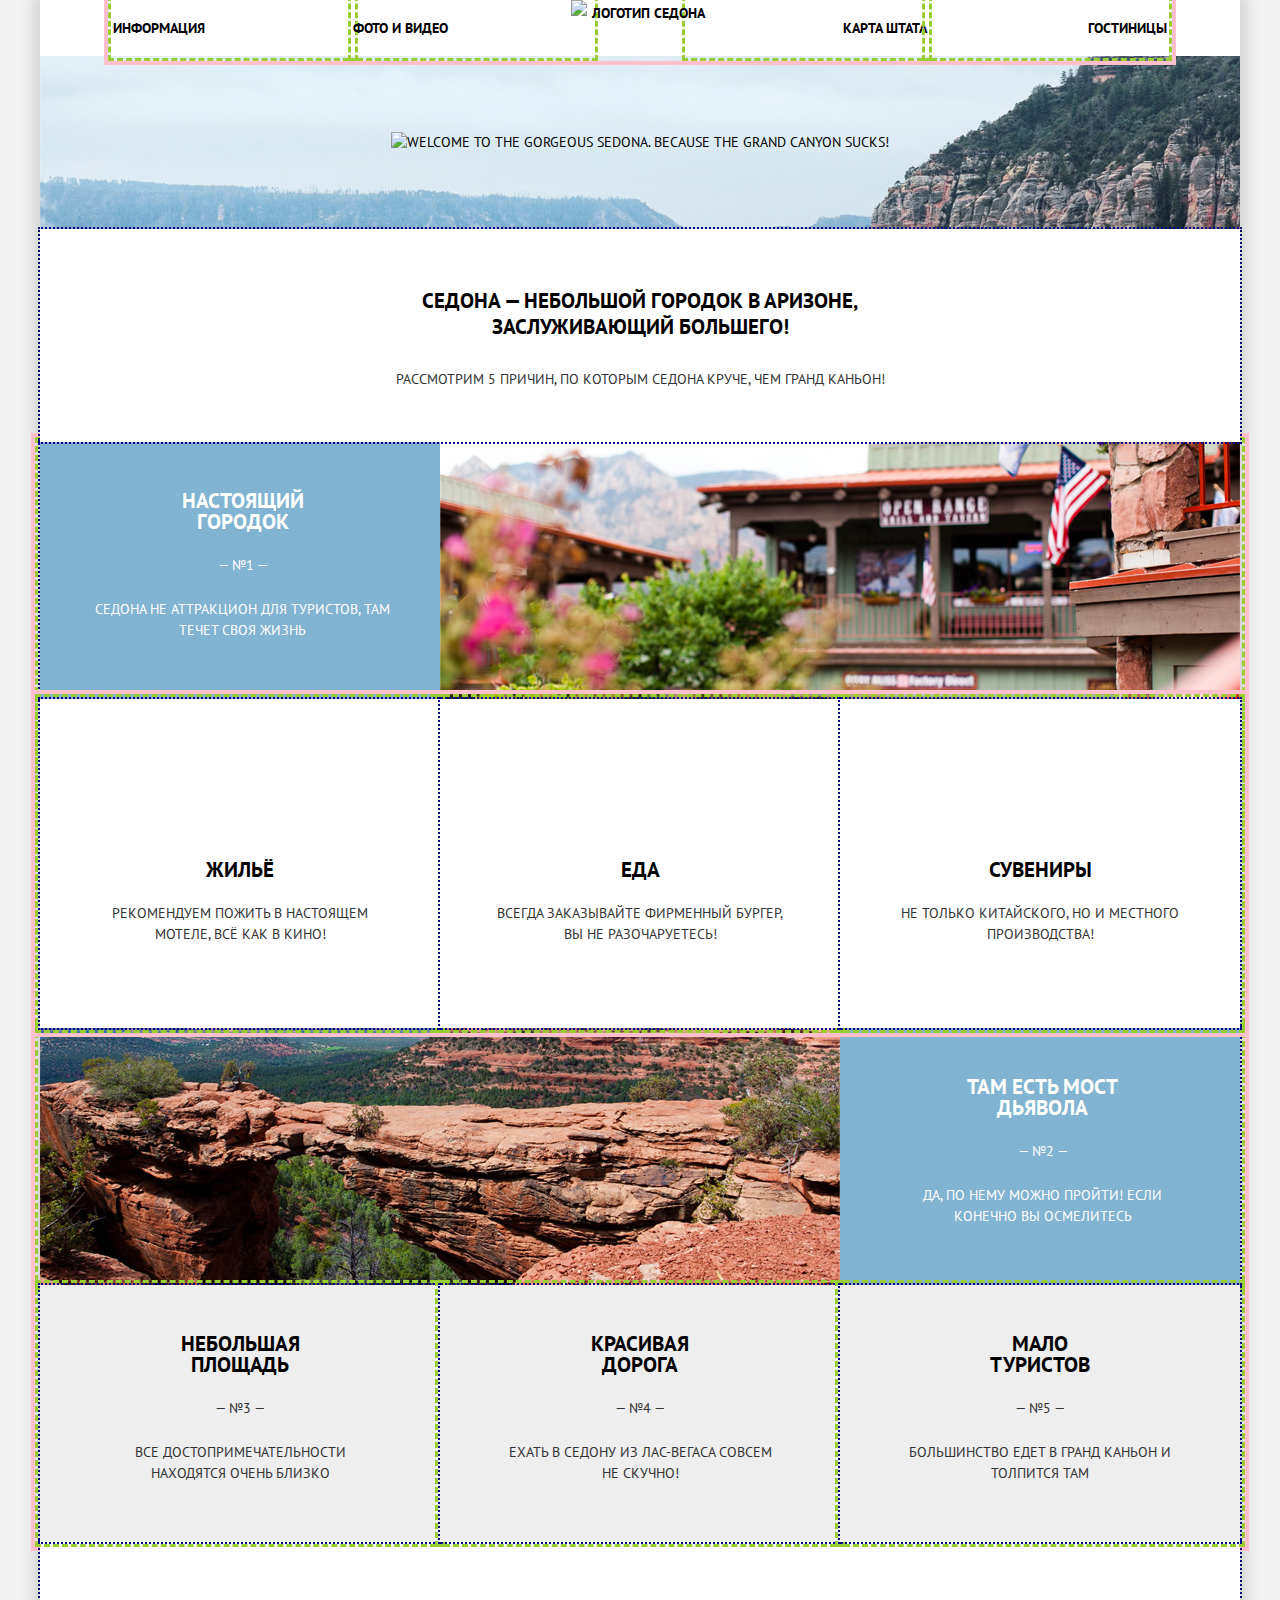
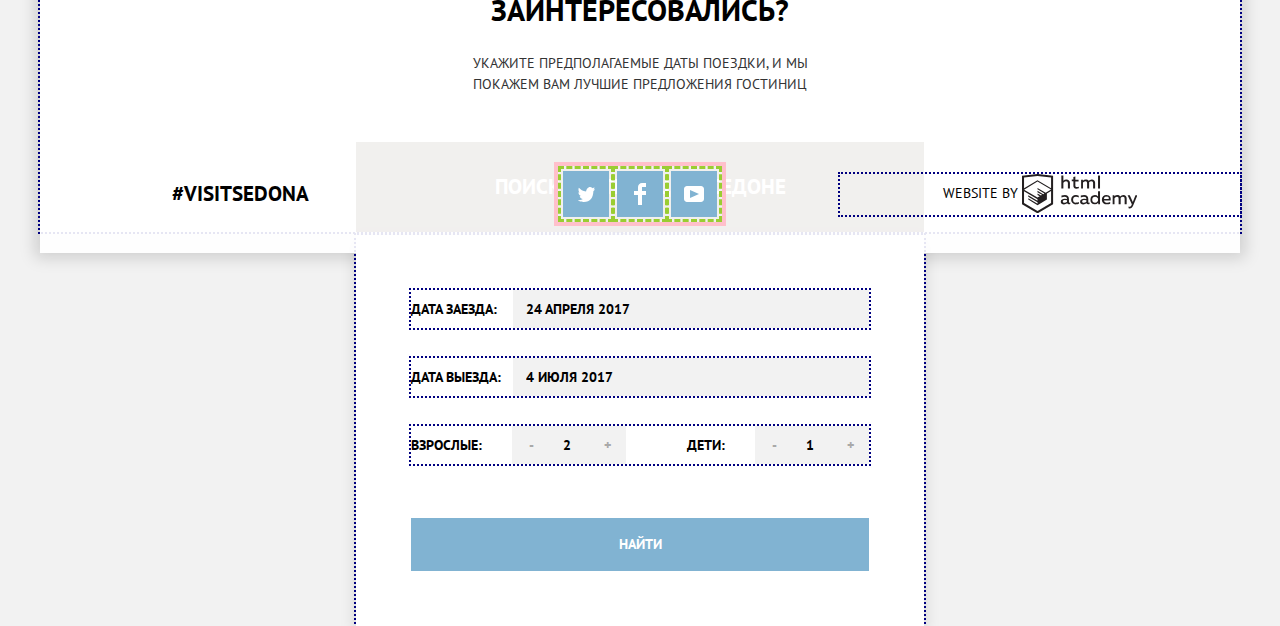
==== commit 6c125107: "завершена верстка главной страницы; изменены svg иконок" ====
--- a/index.html
+++ b/index.html
@@ -111,6 +111,34 @@
             <button class="btn modal-open">Поиск гостиницы в Седоне</button>
           </div>
           <img src="img/map.png" width="1200" height="593" alt="карта">
+          <div class="modal modal-search">
+            <h2 class="visually-hidden">Поиск гостиницы</h2>
+            <form action="https://echo.htmlacademy.ru" method="post" class="hotel-search-form">
+              <div class="search-item">
+                <label for="arrival-date">Дата заезда:</label>
+                <input type="text" class="date-field" name="arrival-date" id="arrival-date" placeholder="24 апреля 2017">
+              </div>
+              <div class="search-item">
+                <label for="departure-date">Дата выезда:</label>
+                <input type="text" class="date-field" name="departure-date" id="departure-date" placeholder="4 июля 2017">
+              </div>
+              <div class="search-item">
+                <p class="person-amount-group">  
+                  <label for="adult-amount">Взрослые:</label>
+                  <button type="button" class="count-btn decrease-btn">-</button>
+                  <input type="number" class="person-amount" name="adult-amount" id="adult-amount" min="1" step="1" placeholder="2">
+                  <button type="button" class="count-btn increase-btn">+</button>
+                </p>
+                <p class="person-amount-group">  
+                  <label for="children-amount">Дети:</label>
+                  <button type="button" class="count-btn decrease-btn">-</button>
+                  <input type="number" class="person-amount" name="children-amount" id="children-amount" min="0" step="1" placeholder="1">
+                  <button type="button" class="count-btn increase-btn">+</button>
+                </p>
+              </div>
+              <button type="submit" class="btn find-btn">Найти</button>
+            </form>
+          </div>
         </section>
       </main>
       <footer class="main-footer">
@@ -119,20 +147,26 @@
           <li>
             <a href="#" class="social-btn social-btn-tw">
               <span class="visually-hidden">twitter</span>
-              <svg width="17px" height="15px">
-                <path fill="#FFFFFF" d="M10.95,0.144c1.685-0.496,2.984,0.27,3.577,1.179c0.673-0.231,1.331-0.481,2.011-0.708
-                  c-0.004,0.861-0.522,1.513-0.857,1.768c0.685,0.17,1.304-0.491,1.304-0.491c-0.169,1-1.006,1.788-1.563,2.024
-                  c-0.231,6.75-3.175,11.217-10.077,11.082c-0.522,0,0.075,0-0.446,0c-0.41,0-4.164-0.46-4.898-1.887
-                  c2.271,0.196,3.893-0.422,4.693-1.177c-0.96-0.3-2.679-0.477-2.979-2.95C2.064,9.09,2.279,9.212,2.905,9.103
-                  C1.705,8.247,0.374,7.53,0.448,5.33c0.285,0.328,1.067,0.536,1.34,0.472c-0.703-0.241-1.97-3.36-0.894-4.952
-                  c1.818,1.854,3.735,3.606,7.152,3.773C8.254,2.33,9.183,0.793,10.95,0.144z"/>
-	           </svg>
+              <svg version="1.1" id="Layer_1" xmlns="http://www.w3.org/2000/svg" xmlns:xlink="http://www.w3.org/1999/xlink" x="0px" y="0px"
+     width="17px" height="15px" viewBox="0 0 17 15" enable-background="new 0 0 17 15" xml:space="preserve">
+                <g id="W6EeEF_1_">
+                  <g>
+                    <path fill="#FFFFFF" d="M10.95,0.144c1.685-0.496,2.984,0.27,3.577,1.179c0.673-0.231,1.331-0.481,2.011-0.708
+                        c-0.004,0.861-0.522,1.513-0.857,1.768c0.685,0.17,1.304-0.491,1.304-0.491c-0.169,1-1.006,1.788-1.563,2.024
+                        c-0.231,6.75-3.175,11.217-10.077,11.082c-0.522,0,0.075,0-0.446,0c-0.41,0-4.164-0.46-4.898-1.887
+                        c2.271,0.196,3.893-0.422,4.693-1.177c-0.96-0.3-2.679-0.477-2.979-2.95C2.064,9.09,2.279,9.212,2.905,9.103
+                        C1.705,8.247,0.374,7.53,0.448,5.33c0.285,0.328,1.067,0.536,1.34,0.472c-0.703-0.241-1.97-3.36-0.894-4.952
+                        c1.818,1.854,3.735,3.606,7.152,3.773C8.254,2.33,9.183,0.793,10.95,0.144z"/>
+                  </g>
+                </g>
+              </svg>
             </a>
           </li>
           <li>
             <a href="#" class="social-btn social-btn-fb">
               <span class="visually-hidden">facebook</span>
-              <svg width="12px" height="22px">
+              <svg version="1.1" id="Layer_2" xmlns="http://www.w3.org/2000/svg" xmlns:xlink="http://www.w3.org/1999/xlink" x="0px" y="0px"
+	 width="12px" height="22px" viewBox="0 0 12 22" enable-background="new 0 0 12 22" xml:space="preserve">
                 <path fill="#FFFFFF" d="M12,4V0H8C5.791,0,4,1.791,4,4v4H0v4h4v10h4V12h4V8H8V4H12z"/>
               </svg>
             </a>
@@ -140,7 +174,8 @@
           <li>
             <a href="#" class="social-btn social-btn-yt">
               <span class="visually-hidden">youtube</span>
-              <svg width="20px" height="16px">
+              <svg version="1.1" id="Layer_1" xmlns="http://www.w3.org/2000/svg" xmlns:xlink="http://www.w3.org/1999/xlink" x="0px" y="0px"
+	 width="20px" height="16px" viewBox="0 0 20 16" enable-background="new 0 0 20 16" xml:space="preserve">
                 <path fill="#FFFFFF" d="M17,0H3C1.35,0,0,1.35,0,3v10c0,1.65,1.35,3,3,3h14c1.65,0,3-1.35,3-3V3C20,1.35,18.65,0,17,0z
 	 M6.027,11.998V4.002L15.014,8L6.027,11.998z"/>
               </svg>
@@ -151,35 +186,11 @@
           <span>Website by</span>
           <a href="https://htmlacademy.ru/intensive/htmlcss">
             <span class="visually-hidden">HTML Academy</span>
-            <svg width="115" height="41">
-              <path d="M401.93,351.51a2.07,2.07,0,0,0,.58-0.11v1.4a3.41,3.41,0,0,1-1.24.22,1.75,1.75,0,0,1-1.75-1,5.08,5.08,0,0,1-3.3,1.13c-1.59,0-3.06-.87-3.06-2.68,0-2.24,2.08-2.93,3.9-2.93a11.63,11.63,0,0,1,2.28.26v-0.31c0-1.09-.8-1.86-2.3-1.86a7.79,7.79,0,0,0-3.15.67v-1.79a10.72,10.72,0,0,1,3.35-.58c2.48,0,4,1.18,4,3.83v3.14A0.57,0.57,0,0,0,401.93,351.51Zm-6.76-1.19a1.42,1.42,0,0,0,1.64,1.29,3.56,3.56,0,0,0,2.53-1V349.1a10.21,10.21,0,0,0-1.9-.22C396.34,348.89,395.17,349.23,395.17,350.33Z" transform="translate(-355.09 -323.29)" fill="#fff"/><path d="M408.15,343.91a5.29,5.29,0,0,1,2.7.67v1.79a4.28,4.28,0,0,0-2.42-.73,2.89,2.89,0,1,0,0,5.76,5.26,5.26,0,0,0,2.55-.67v1.8a6.58,6.58,0,0,1-2.9.6,4.42,4.42,0,0,1-4.72-4.54A4.54,4.54,0,0,1,408.15,343.91Z" transform="translate(-355.09 -323.29)" fill="#fff"/><path d="M420.93,351.51a2.07,2.07,0,0,0,.58-0.11v1.4a3.41,3.41,0,0,1-1.24.22,1.75,1.75,0,0,1-1.75-1,5.08,5.08,0,0,1-3.3,1.13c-1.59,0-3.06-.87-3.06-2.68,0-2.24,2.08-2.93,3.9-2.93a11.63,11.63,0,0,1,2.28.26v-0.31c0-1.09-.8-1.86-2.3-1.86a7.79,7.79,0,0,0-3.15.67v-1.79a10.72,10.72,0,0,1,3.35-.58c2.48,0,4,1.18,4,3.83v3.14A0.57,0.57,0,0,0,420.93,351.51Zm-6.76-1.19a1.42,1.42,0,0,0,1.64,1.29,3.56,3.56,0,0,0,2.53-1V349.1a10.21,10.21,0,0,0-1.9-.22C415.33,348.89,414.17,349.23,414.17,350.33Z" transform="translate(-355.09 -323.29)" fill="#fff"/><path d="M431.76,340.14V352.9H430v-1.39a4.07,4.07,0,0,1-3.35,1.62,4.62,4.62,0,0,1,0-9.22,4,4,0,0,1,3.15,1.37v-5.14h2ZM427,345.62a2.9,2.9,0,0,0,0,5.8,3,3,0,0,0,2.79-1.84v-2.13A3.06,3.06,0,0,0,427,345.62Z" transform="translate(-355.09 -323.29)" fill="#fff"/><path d="M438.08,343.91c3.48,0,4.68,2.81,4.12,5.34h-6.58c0.22,1.57,1.75,2.22,3.35,2.22a6.41,6.41,0,0,0,2.77-.62v1.68a7.5,7.5,0,0,1-3.14.6c-2.68,0-5-1.53-5-4.61A4.39,4.39,0,0,1,438.08,343.91Zm0.09,1.62a2.39,2.39,0,0,0-2.57,2.26h4.85A2.06,2.06,0,0,0,438.17,345.53Z" transform="translate(-355.09 -323.29)" fill="#fff"/><path d="M444.19,352.9v-8.75h1.73v1.09a4,4,0,0,1,2.92-1.33,3,3,0,0,1,2.73,1.4,4.33,4.33,0,0,1,3.06-1.4,3.21,3.21,0,0,1,3.32,3.52v5.47h-2v-5.41a1.67,1.67,0,0,0-1.73-1.84,2.94,2.94,0,0,0-2.17,1.18c0,0.2,0,.4,0,0.6v5.47h-2v-5.41a1.67,1.67,0,0,0-1.73-1.84,3.11,3.11,0,0,0-2.32,1.35v5.91h-2Z" transform="translate(-355.09 -323.29)" fill="#fff"/><path d="M466.56,344.15h2l-4.1,9.93c-0.95,2.28-2.19,3-3.52,3a5,5,0,0,1-1.15-.15v-1.66a3,3,0,0,0,.89.13c0.95,0,1.66-.67,2.17-2l0.18-.44-4.16-8.82H461l3,6.6Z" transform="translate(-355.09 -323.29)" fill="#fff"/><path d="M395.75,324.82v5a4,4,0,0,1,2.83-1.2,3.41,3.41,0,0,1,3.61,3.57v5.41h-2v-5.16a1.9,1.9,0,0,0-2-2.1,3.08,3.08,0,0,0-2.44,1.46v5.8h-2V324.82h2Z" transform="translate(-355.09 -323.29)" fill="#fff"/><path d="M407.52,325.71v3.12h3.17v1.71h-3.17v4c0,1.15.53,1.53,1.66,1.53a4.71,4.71,0,0,0,1.77-.35v1.68a7.14,7.14,0,0,1-2.35.38,2.68,2.68,0,0,1-3-2.88v-4.38H404v-1.71h1.57v-2.64Z" transform="translate(-355.09 -323.29)" fill="#fff"/><path d="M413.19,337.58v-8.75h1.73v1.09a4,4,0,0,1,2.92-1.33,3,3,0,0,1,2.73,1.4,4.33,4.33,0,0,1,3.06-1.4,3.21,3.21,0,0,1,3.32,3.52v5.47h-2v-5.41a1.67,1.67,0,0,0-1.73-1.84,2.94,2.94,0,0,0-2.17,1.18c0,0.2,0,.4,0,0.6v5.47h-2v-5.41a1.67,1.67,0,0,0-1.73-1.84,3.11,3.11,0,0,0-2.32,1.35v5.91h-2Z" transform="translate(-355.09 -323.29)" fill="#fff"/><rect x="74.72" y="1.52" width="1.95" height="12.76" fill="#fff"/><path d="M370.53,323.31l-0.16,0-15.28,1.6v28L370.37,362l15.28-9.09v-28Zm13.12,28.45-13.28,7.9-13.28-7.9V340.28l13.22,7.87,0,1.43-9.07-5.4v1.38l9.11,5.47,0,1.46-9.1-5.42v1.38l9.11,5.47h0l9.19-5.5v-1.39h0v-4.52l4.1-2.45v11.67Zm0-13.16L380,340.74h0l-1.68,1-8-4.76v1.38l6.84,4.07-0.06,0-0.15.09-1,.57-5.64-3.36v1.38l4.45,2.65-1.05.7,0,0-3.36-2v1.38l2.21,1.3-2.25,1.35-13.16-7.82,13.17-7.92h0Zm0-1.39-13.35-7.87h0l-13.2,7.86v-10.5l13.28-1.39,13.28,1.39v10.51Z" transform="translate(-355.09 -323.29)" fill="#fff"/>
+            <svg id="Layer_1" data-name="Layer 1" xmlns="http://www.w3.org/2000/svg" viewBox="0 0 113 39">  <title>logo_name</title><path d="M401.93,351.51a2.07,2.07,0,0,0,.58-0.11v1.4a3.41,3.41,0,0,1-1.24.22,1.75,1.75,0,0,1-1.75-1,5.08,5.08,0,0,1-3.3,1.13c-1.59,0-3.06-.87-3.06-2.68,0-2.24,2.08-2.93,3.9-2.93a11.63,11.63,0,0,1,2.28.26v-0.31c0-1.09-.8-1.86-2.3-1.86a7.79,7.79,0,0,0-3.15.67v-1.79a10.72,10.72,0,0,1,3.35-.58c2.48,0,4,1.18,4,3.83v3.14A0.57,0.57,0,0,0,401.93,351.51Zm-6.76-1.19a1.42,1.42,0,0,0,1.64,1.29,3.56,3.56,0,0,0,2.53-1V349.1a10.21,10.21,0,0,0-1.9-.22C396.34,348.89,395.17,349.23,395.17,350.33Z" transform="translate(-355.09 -323.29)" fill="#fff"/><path d="M408.15,343.91a5.29,5.29,0,0,1,2.7.67v1.79a4.28,4.28,0,0,0-2.42-.73,2.89,2.89,0,1,0,0,5.76,5.26,5.26,0,0,0,2.55-.67v1.8a6.58,6.58,0,0,1-2.9.6,4.42,4.42,0,0,1-4.72-4.54A4.54,4.54,0,0,1,408.15,343.91Z" transform="translate(-355.09 -323.29)" fill="#fff"/><path d="M420.93,351.51a2.07,2.07,0,0,0,.58-0.11v1.4a3.41,3.41,0,0,1-1.24.22,1.75,1.75,0,0,1-1.75-1,5.08,5.08,0,0,1-3.3,1.13c-1.59,0-3.06-.87-3.06-2.68,0-2.24,2.08-2.93,3.9-2.93a11.63,11.63,0,0,1,2.28.26v-0.31c0-1.09-.8-1.86-2.3-1.86a7.79,7.79,0,0,0-3.15.67v-1.79a10.72,10.72,0,0,1,3.35-.58c2.48,0,4,1.18,4,3.83v3.14A0.57,0.57,0,0,0,420.93,351.51Zm-6.76-1.19a1.42,1.42,0,0,0,1.64,1.29,3.56,3.56,0,0,0,2.53-1V349.1a10.21,10.21,0,0,0-1.9-.22C415.33,348.89,414.17,349.23,414.17,350.33Z" transform="translate(-355.09 -323.29)" fill="#fff"/><path d="M431.76,340.14V352.9H430v-1.39a4.07,4.07,0,0,1-3.35,1.62,4.62,4.62,0,0,1,0-9.22,4,4,0,0,1,3.15,1.37v-5.14h2ZM427,345.62a2.9,2.9,0,0,0,0,5.8,3,3,0,0,0,2.79-1.84v-2.13A3.06,3.06,0,0,0,427,345.62Z" transform="translate(-355.09 -323.29)" fill="#fff"/><path d="M438.08,343.91c3.48,0,4.68,2.81,4.12,5.34h-6.58c0.22,1.57,1.75,2.22,3.35,2.22a6.41,6.41,0,0,0,2.77-.62v1.68a7.5,7.5,0,0,1-3.14.6c-2.68,0-5-1.53-5-4.61A4.39,4.39,0,0,1,438.08,343.91Zm0.09,1.62a2.39,2.39,0,0,0-2.57,2.26h4.85A2.06,2.06,0,0,0,438.17,345.53Z" transform="translate(-355.09 -323.29)" fill="#fff"/><path d="M444.19,352.9v-8.75h1.73v1.09a4,4,0,0,1,2.92-1.33,3,3,0,0,1,2.73,1.4,4.33,4.33,0,0,1,3.06-1.4,3.21,3.21,0,0,1,3.32,3.52v5.47h-2v-5.41a1.67,1.67,0,0,0-1.73-1.84,2.94,2.94,0,0,0-2.17,1.18c0,0.2,0,.4,0,0.6v5.47h-2v-5.41a1.67,1.67,0,0,0-1.73-1.84,3.11,3.11,0,0,0-2.32,1.35v5.91h-2Z" transform="translate(-355.09 -323.29)" fill="#fff"/><path d="M466.56,344.15h2l-4.1,9.93c-0.95,2.28-2.19,3-3.52,3a5,5,0,0,1-1.15-.15v-1.66a3,3,0,0,0,.89.13c0.95,0,1.66-.67,2.17-2l0.18-.44-4.16-8.82H461l3,6.6Z" transform="translate(-355.09 -323.29)" fill="#fff"/><path d="M395.75,324.82v5a4,4,0,0,1,2.83-1.2,3.41,3.41,0,0,1,3.61,3.57v5.41h-2v-5.16a1.9,1.9,0,0,0-2-2.1,3.08,3.08,0,0,0-2.44,1.46v5.8h-2V324.82h2Z" transform="translate(-355.09 -323.29)" fill="#fff"/><path d="M407.52,325.71v3.12h3.17v1.71h-3.17v4c0,1.15.53,1.53,1.66,1.53a4.71,4.71,0,0,0,1.77-.35v1.68a7.14,7.14,0,0,1-2.35.38,2.68,2.68,0,0,1-3-2.88v-4.38H404v-1.71h1.57v-2.64Z" transform="translate(-355.09 -323.29)" fill="#fff"/><path d="M413.19,337.58v-8.75h1.73v1.09a4,4,0,0,1,2.92-1.33,3,3,0,0,1,2.73,1.4,4.33,4.33,0,0,1,3.06-1.4,3.21,3.21,0,0,1,3.32,3.52v5.47h-2v-5.41a1.67,1.67,0,0,0-1.73-1.84,2.94,2.94,0,0,0-2.17,1.18c0,0.2,0,.4,0,0.6v5.47h-2v-5.41a1.67,1.67,0,0,0-1.73-1.84,3.11,3.11,0,0,0-2.32,1.35v5.91h-2Z" transform="translate(-355.09 -323.29)" fill="#fff"/><rect x="74.72" y="1.52" width="1.95" height="12.76" fill="#fff"/><path d="M370.53,323.31l-0.16,0-15.28,1.6v28L370.37,362l15.28-9.09v-28Zm13.12,28.45-13.28,7.9-13.28-7.9V340.28l13.22,7.87,0,1.43-9.07-5.4v1.38l9.11,5.47,0,1.46-9.1-5.42v1.38l9.11,5.47h0l9.19-5.5v-1.39h0v-4.52l4.1-2.45v11.67Zm0-13.16L380,340.74h0l-1.68,1-8-4.76v1.38l6.84,4.07-0.06,0-0.15.09-1,.57-5.64-3.36v1.38l4.45,2.65-1.05.7,0,0-3.36-2v1.38l2.21,1.3-2.25,1.35-13.16-7.82,13.17-7.92h0Zm0-1.39-13.35-7.87h0l-13.2,7.86v-10.5l13.28-1.39,13.28,1.39v10.51Z" transform="translate(-355.09 -323.29)" fill="#fff"/>
             </svg>
           </a>
         </div>
       </footer>
-      <section class="modal modal-search">
-        <h2 class="visually-hidden">Поиск гостиницы</h2>
-        <form action="https://echo.htmlacademy.ru" method="post" class="hotel-search-form">
-          <p class="search-item">
-            <label for="arrival-date">Дата заезда:</label>
-            <input type="text" name="arrival-date" id="arrival-date" placeholder="24 апреля 2017">
-          </p>
-          <p class="search-item">
-            <label for="departure-date">Дата выезда:</label>
-            <input type="text" name="departure-date" id="departure-date" placeholder="4 июля 2017">
-          <p class="search-item">
-            <label for="adult-amount">Взрослые:</label>
-            <button type="button" class="decrease-btn">-</button>
-            <input type="number" name="adult-amount" id="adult-amount" min="1" step="1" placeholder="2">
-            <button type="button" class="increase-btn">+</button>
-            <label for="children-amount">Дети:</label>
-            <button type="button" class="decrease-btn">-</button>
-            <input type="number" name="children-amount" id="children-amount" min="0" step="1" placeholder="1">
-            <button type="button" class="increase-btn">+</button>
-          </p>
-          <button type="submit" class="btn find-btn">Найти</button>
-        </form>
-      </section>
     </div>
   </body>
 </html>
--- a/css/style.css
+++ b/css/style.css
@@ -9,8 +9,10 @@
   line-height: 21px;
 }
 .container {
+  position: relative;
   margin: 0 auto;
   max-width: 1200px;
+  box-shadow: 0 0 15px 5px rgba(0, 1, 1, 0.15);
 }
 img {
   max-width: 100%;
@@ -53,16 +55,21 @@
   padding: 0;
   list-style: none;
 }
-.main-header img {
+.main-header .logo {
   position: absolute;
   top: 0;
   left: 50%;
+  z-index: 2;
+  width: 138px;
+  height: 70px;
   margin-left: -69px;
 }
 .site-navigation-item {
-  flex-basis: 200px;
-  flex-grow: 1;
-  vertical-align: middle;
+  width: 240px;
+  vertical-align: middle;
+}
+.site-navigation-item:nth-child(2) {
+    margin-right: auto;
 }
 /*выравнивание ссылок блока меню по тз*/
 .site-navigation-item:first-child,
@@ -74,7 +81,7 @@
   text-align: right;
 }
 .site-navigation-item a {
-  display: block;
+  display: inline-block;
   padding: 15px 0;
   color: #000000;
   text-decoration: none;
@@ -220,7 +227,6 @@
   margin-left: -38px;
   width: 76px;
   height: 76px;
-  background-color: rgba(230, 10, 10, 0.1);
 }
 .reason-description-item:first-child div::before {
   background-image: url(../img/house-icon.svg);
@@ -240,6 +246,10 @@
 .reason-description-list .item-title {
   color: #000000;
 }
+.search-block {
+  position: relative;
+  z-index: 1;
+}
 .search-block-header {
   padding-top: 50px;
   background-color: #ffffff;
@@ -247,7 +257,7 @@
 }
 .section-title {
   margin: 0;
-  margin-bottom: 35px;
+  margin-bottom: 25px;
   color: #000000;
   font-size: 30px;
   line-height: 36px;
@@ -285,7 +295,12 @@
   color: rgba(255, 255, 255, 0.3);
 }
 .main-footer {
-  display: flex;
+  position: absolute;
+  bottom: 0;
+  z-index: 10;
+  display: flex;
+  width: 1200px;
+  padding: 36px 0;
   background-color: rgba(255, 255, 255, 0.9);
   color: #000000;
   font-size: 14px;
@@ -304,15 +319,17 @@
 }
 .social-block {
   display: flex;
-  justify-content: center;
+  justify-content: space-between;
   margin: 0;
   padding: 0;
   list-style: none;
 
-  flex-basis: 400px;
+  flex-basis: 154px;
 }
 .social-btn {
-  display: inline-block;
+  display: flex;
+  justify-content: center;
+  align-items: center;
   width: 46px;
   height: 46px;
   background-color: #81b3d2;
@@ -320,12 +337,29 @@
   text-decoration: none;
   vertical-align: middle;
 }
+.social-btn-tw {
+  background-image: url(../img/twitter-icon.svg);
+  background-repeat: no-repeat;
+  background-position: 50% 50%;
+}
+.social-btn-fb {
+  background-image: url(../img/fb-icon.svg);
+  background-repeat: no-repeat;
+  background-position: 50% 50%;
+}
+.social-btn-yt {
+  background-image: url(../img/youtube-icon.svg);
+  background-repeat: no-repeat;
+  background-position: 50% 50%;
+}
 .social-btn:hover {
   background-color: #669ec0;
 }
 .social-btn:active {
   background-color: #5496bd;
-  color: rgba(255, 255, 255, 0.3);
+}
+.social-btn:active path {
+  fill: #88b6d1;
 }
 .copyright-block {
   vertical-align: middle;
@@ -336,18 +370,28 @@
   display: inline-block;
   width: 115px;
   height: 41px;
-  background-color: #e2e2e2;
   color: #000000;
   text-decoration: none;
   vertical-align: middle;
 }
-.copyright-block a:hover {
-  color: #81b3d2;
-}
-.copyright-block a:active {
-  color: #bdbbbc;
+.copyright-block path,
+.copyright-block rect {
+  fill: #231f20;
+}
+.copyright-block a:hover path,
+.copyright-block a:hover rect{
+  fill: #81b3d2;
+}
+.copyright-block a:active path,
+.copyright-block a:active rect{
+  fill: #bdbbbc;
 }
 .modal {
+  position: absolute;
+  top: 293px;
+  left: 50%;
+  z-index: 10;
+  margin-left: -284px;
   padding: 55px 0;
   width: 568px;
   background-color: #ffffff;
@@ -355,17 +399,56 @@
   font-weight: bold;
   font-size: 14px;
   line-height: 26px;
+  box-shadow: 0 7px 15px rgba(0, 1, 1, 0.15);
 }
 .hotel-search-form {
+  display: flex;
+  flex-wrap: wrap;
   margin: 0 auto;
   width: 458px;
 }
+.hotel-search-form .search-item {
+  display: flex;
+  margin: 0;
+  margin-bottom: 30px;
+  justify-content: space-between;
+  align-items: center;
+  flex-basis: 100%;
+  vertical-align: middle;
+}
+.hotel-search-form .search-item:last-of-type {
+  margin-bottom: 54px;
+}
 .hotel-search-form input {
+  padding: 6px 0;
+  padding-left: 13px;
   border: none;
+  box-sizing: border-box;
   background-color: #f2f2f2;
   color: #000000;
   text-transform: uppercase;
   font: inherit;
+}
+.search-item .date-field {
+  width: 356px;
+}
+.person-amount-group {
+  display: flex;
+  margin: 0;
+  justify-content: space-between;
+  align-items: center;
+}
+.person-amount-group label {
+  margin-right: 30px;
+}
+.person-amount,
+.count-btn {
+  width: 38px;
+}
+.person-amount-group .count-btn {
+  height: 38px;
+  font-size: 21px;
+  line-height: 21px;
 }
 .hotel-search-form input::-webkit-input-placeholder {color:#000000;}
 .hotel-search-form input::-moz-placeholder {color:#000000;}
@@ -399,7 +482,8 @@
   color: #81b3d2;
 }
 .modal .find-btn {
-  width: 458px;
+  width: 100%;
+  padding: 16px 0;
   background-color: #81b3d2;
 }
 .modal .find-btn:hover {
@@ -568,4 +652,11 @@
 li {
   outline: 3px dashed yellowgreen;
   outline-offset: 2px;
+}
+fieldset {
+   outline: 3px solid gold;
+   outline-offset: 2px;
+}
+div:not(.wrapper):not(.container) {
+  outline: 2px dotted navy;
 }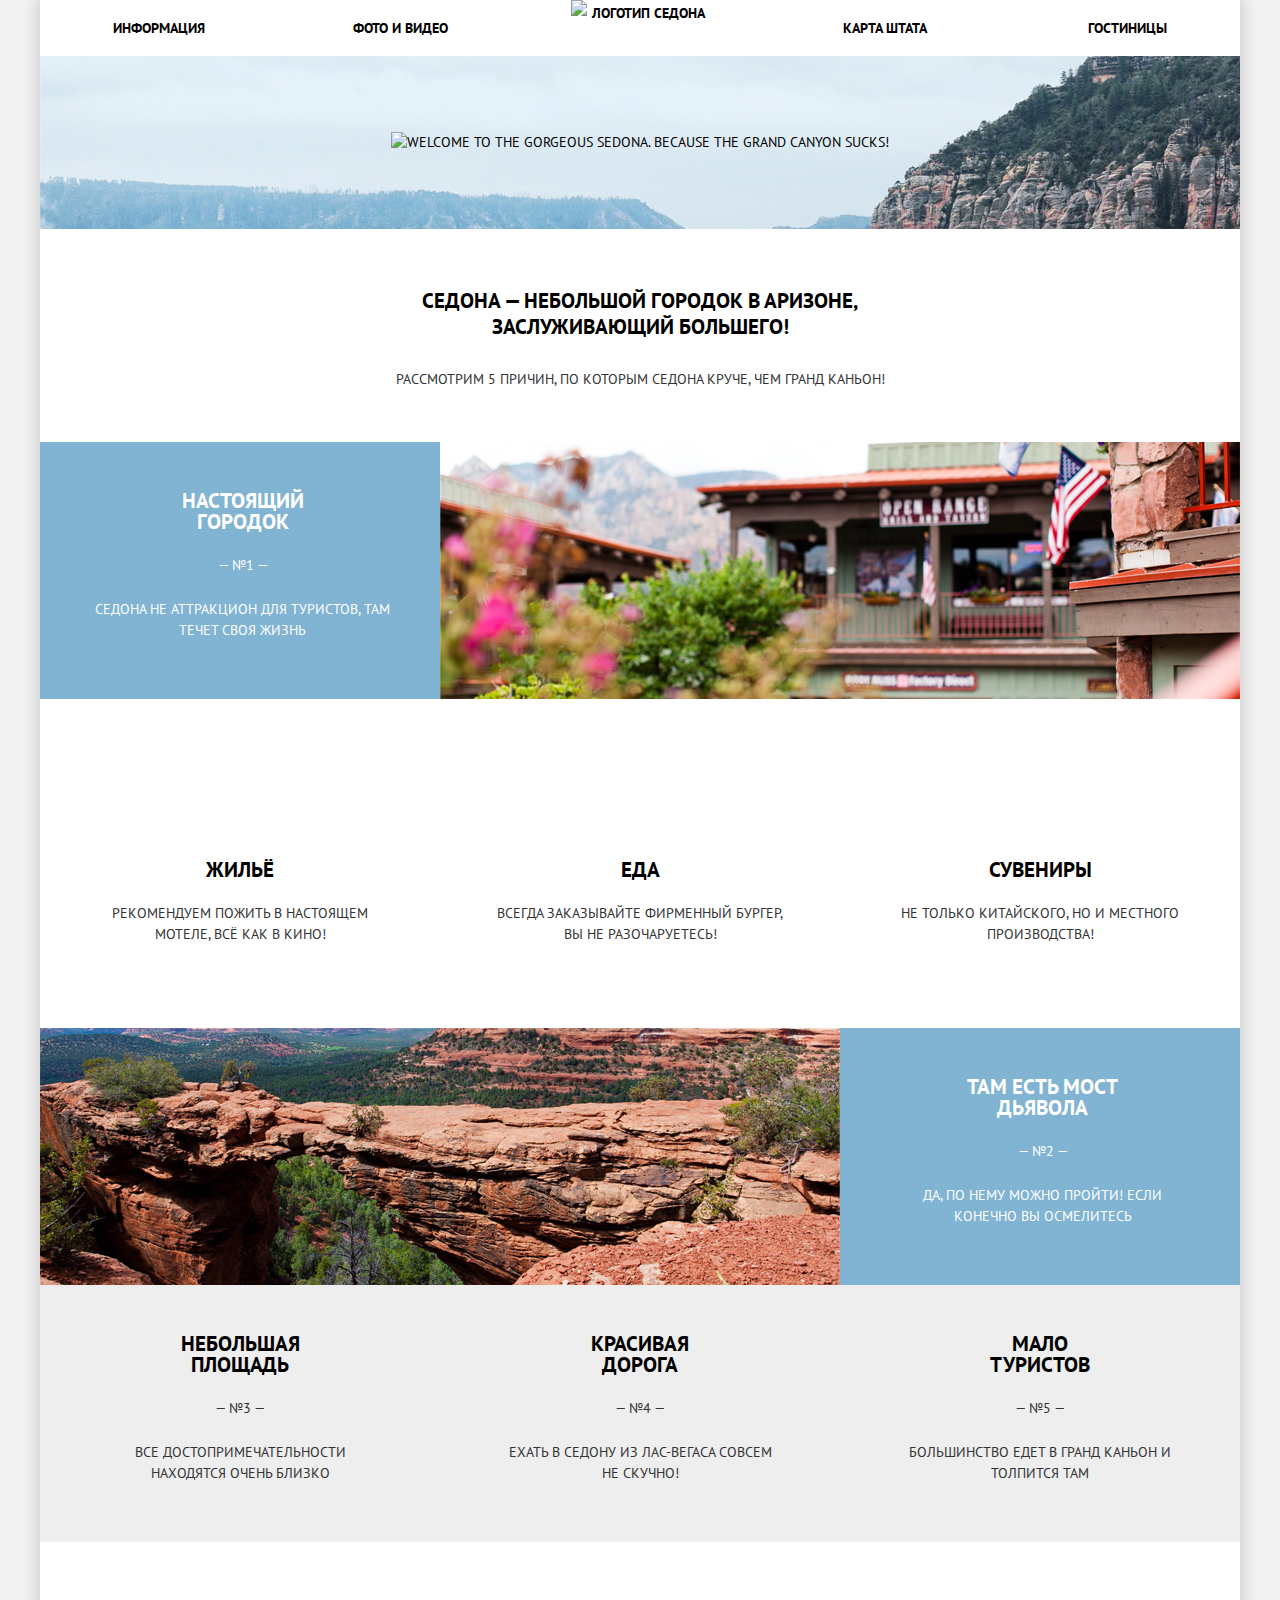
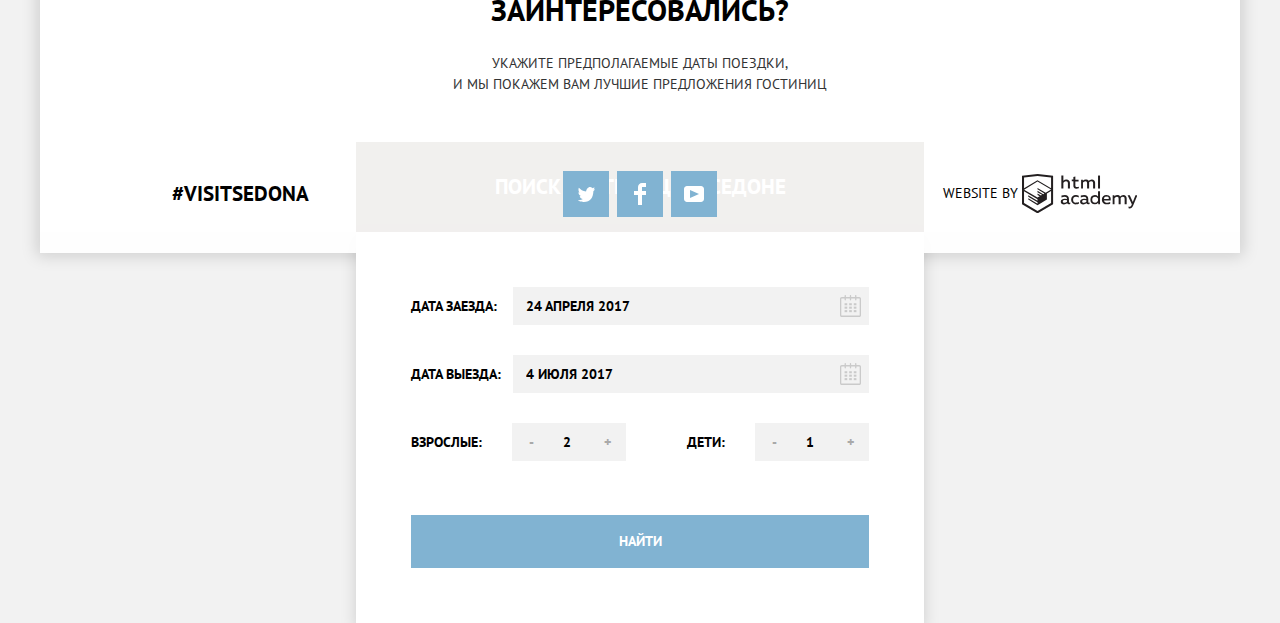
==== commit 04d8de50: "закончена стилизация каталога; на главную добавлены иконки кадендаря" ====
--- a/index.html
+++ b/index.html
@@ -107,23 +107,66 @@
         <section class="search-block">
           <div class="search-block-header">
             <h2 class="section-title">Заинтересовались?</h2>
-            <p>Укажите предполагаемые даты поездки, и мы покажем Вам лучшие предложения гостиниц</p>
+            <p>Укажите предполагаемые даты поездки,<br> и мы покажем Вам лучшие предложения гостиниц</p>
             <button class="btn modal-open">Поиск гостиницы в Седоне</button>
           </div>
           <img src="img/map.png" width="1200" height="593" alt="карта">
           <div class="modal modal-search">
             <h2 class="visually-hidden">Поиск гостиницы</h2>
             <form action="https://echo.htmlacademy.ru" method="post" class="hotel-search-form">
-              <div class="search-item">
+              <div class="search-item date-block">
                 <label for="arrival-date">Дата заезда:</label>
                 <input type="text" class="date-field" name="arrival-date" id="arrival-date" placeholder="24 апреля 2017">
-              </div>
-              <div class="search-item">
+                <svg class="calendar" version="1.1" id="Layer_1" xmlns="http://www.w3.org/2000/svg" xmlns:xlink="http://www.w3.org/1999/xlink" x="0px" y="0px"
+	 width="21px" height="22px" viewBox="0 0 21 22" enable-background="new 0 0 21 22" xml:space="preserve">
+                  <g id="calendar_1_">
+                    <path d="M19.251,2.025h-2.845V0.648c0-0.381-0.294-0.689-0.656-0.689c-0.363,0-0.656,0.308-0.656,0.689v1.377h-3.938V0.648
+                      c0-0.381-0.294-0.689-0.655-0.689c-0.363,0-0.657,0.308-0.657,0.689v1.377H5.906V0.648c0-0.381-0.294-0.689-0.656-0.689
+                      c-0.363,0-0.657,0.308-0.657,0.689v1.377H1.75C0.784,2.025,0,2.847,0,3.862v16.302C0,21.179,0.784,22,1.75,22h17.501
+                      C20.217,22,21,21.179,21,20.164V3.862C21,2.847,20.217,2.025,19.251,2.025z M19.688,20.164c0,0.253-0.195,0.459-0.437,0.459H1.75
+                      c-0.241,0-0.438-0.206-0.438-0.459V3.862c0-0.253,0.196-0.459,0.438-0.459h2.844v1.378c0,0.381,0.294,0.689,0.657,0.689
+                      c0.362,0,0.656-0.308,0.656-0.689V3.403h3.938v1.378c0,0.381,0.294,0.689,0.657,0.689c0.361,0,0.655-0.308,0.655-0.689V3.403h3.938
+                      v1.378c0,0.381,0.293,0.689,0.656,0.689c0.362,0,0.656-0.308,0.656-0.689V3.403h2.845c0.241,0,0.437,0.206,0.437,0.459V20.164z"/>
+                    <rect x="4.594" y="8.225" width="2.625" height="2.066"/>
+                    <rect x="4.594" y="11.668" width="2.625" height="2.067"/>
+                    <rect x="4.594" y="15.112" width="2.625" height="2.066"/>
+                    <rect x="9.188" y="15.112" width="2.625" height="2.066"/>
+                    <rect x="9.188" y="11.668" width="2.625" height="2.067"/>
+                    <rect x="9.188" y="8.225" width="2.625" height="2.066"/>
+                    <rect x="13.781" y="15.112" width="2.625" height="2.066"/>
+                    <rect x="13.781" y="11.668" width="2.625" height="2.067"/>
+                    <rect x="13.781" y="8.225" width="2.625" height="2.066"/>
+                  </g>
+                </svg>
+              </div>
+              <div class="search-item date-block">
                 <label for="departure-date">Дата выезда:</label>
                 <input type="text" class="date-field" name="departure-date" id="departure-date" placeholder="4 июля 2017">
+                <svg class="calendar" version="1.1" id="Layer_1" xmlns="http://www.w3.org/2000/svg" xmlns:xlink="http://www.w3.org/1999/xlink" x="0px" y="0px"
+	 width="21px" height="22px" viewBox="0 0 21 22" enable-background="new 0 0 21 22" xml:space="preserve">
+                  <g id="calendar_1_">
+                    <path d="M19.251,2.025h-2.845V0.648c0-0.381-0.294-0.689-0.656-0.689c-0.363,0-0.656,0.308-0.656,0.689v1.377h-3.938V0.648
+                      c0-0.381-0.294-0.689-0.655-0.689c-0.363,0-0.657,0.308-0.657,0.689v1.377H5.906V0.648c0-0.381-0.294-0.689-0.656-0.689
+                      c-0.363,0-0.657,0.308-0.657,0.689v1.377H1.75C0.784,2.025,0,2.847,0,3.862v16.302C0,21.179,0.784,22,1.75,22h17.501
+                      C20.217,22,21,21.179,21,20.164V3.862C21,2.847,20.217,2.025,19.251,2.025z M19.688,20.164c0,0.253-0.195,0.459-0.437,0.459H1.75
+                      c-0.241,0-0.438-0.206-0.438-0.459V3.862c0-0.253,0.196-0.459,0.438-0.459h2.844v1.378c0,0.381,0.294,0.689,0.657,0.689
+                      c0.362,0,0.656-0.308,0.656-0.689V3.403h3.938v1.378c0,0.381,0.294,0.689,0.657,0.689c0.361,0,0.655-0.308,0.655-0.689V3.403h3.938
+                      v1.378c0,0.381,0.293,0.689,0.656,0.689c0.362,0,0.656-0.308,0.656-0.689V3.403h2.845c0.241,0,0.437,0.206,0.437,0.459V20.164z"/>
+                    <rect x="4.594" y="8.225" width="2.625" height="2.066"/>
+                    <rect x="4.594" y="11.668" width="2.625" height="2.067"/>
+                    <rect x="4.594" y="15.112" width="2.625" height="2.066"/>
+                    <rect x="9.188" y="15.112" width="2.625" height="2.066"/>
+                    <rect x="9.188" y="11.668" width="2.625" height="2.067"/>
+                    <rect x="9.188" y="8.225" width="2.625" height="2.066"/>
+                    <rect x="13.781" y="15.112" width="2.625" height="2.066"/>
+                    <rect x="13.781" y="11.668" width="2.625" height="2.067"/>
+                    <rect x="13.781" y="8.225" width="2.625" height="2.066"/>
+                  </g>
+                </svg>
+
               </div>
               <div class="search-item">
-                <p class="person-amount-group">  
+                <p class="person-amount-group"> 
                   <label for="adult-amount">Взрослые:</label>
                   <button type="button" class="count-btn decrease-btn">-</button>
                   <input type="number" class="person-amount" name="adult-amount" id="adult-amount" min="1" step="1" placeholder="2">
--- a/css/style.css
+++ b/css/style.css
@@ -12,7 +12,7 @@
   position: relative;
   margin: 0 auto;
   max-width: 1200px;
-  box-shadow: 0 0 15px 5px rgba(0, 1, 1, 0.15);
+  box-shadow: 0 0 15px 3px rgba(0, 1, 1, 0.15);
 }
 img {
   max-width: 100%;
@@ -263,7 +263,7 @@
   line-height: 36px;
 }
 .search-block-header p {
-  width: 350px;
+  width: 560px;
   margin: 0 auto;
   margin-bottom: 47px;
 }
@@ -388,7 +388,7 @@
 }
 .modal {
   position: absolute;
-  top: 293px;
+  top: 290px;
   left: 50%;
   z-index: 10;
   margin-left: -284px;
@@ -431,6 +431,27 @@
 }
 .search-item .date-field {
   width: 356px;
+}
+.date-block {
+  position: relative;
+}
+.date-field + .calendar {
+  position: absolute;
+  right: 8px;
+  width: 21px;
+  height: 22px;
+}
+.date-block path,
+.date-block rect {
+  fill: #cacaca;
+}
+.calendar:hover path,
+.calendar:hover rect {
+  fill: #000000;
+}
+.calendar:active path,
+.calendar:active rect {
+  fill: #81b3d2;
 }
 .person-amount-group {
   display: flex;
@@ -504,27 +525,133 @@
 }
 }
 .search-filter-form .infrastructure{
-  margin-right: 103px;
-
   flex-basis: 150px;
 }
 .search-filter-form .accomodation-type {
   margin-right: auto;
-
-    flex-basis: 150px;
+  margin-left: 130px;
+  flex-basis: 150px;
 }
 .column-range {
   flex-basis: 330px;
 }
 .filter-group {
+  display: flex;
+  flex-wrap: wrap;
   margin: 0;
   padding: 0;
   border: none;
   text-align: left;
 }
 .filter-group legend {
+  margin-bottom: 25px;
   font-weight: bold;
   font-size: 16px;
+}
+.infrastructure label,
+.accomodation-type label{
+  position: relative;
+  display: block;
+  padding-left: 41px;
+  margin-bottom: 25px;
+  cursor: pointer;
+}
+.filter-group label:last-child {
+  margin-bottom: 0;
+}
+.infrastructure label::before,
+.accomodation-type label::before {
+  content: "";
+  position: absolute;
+  top: -2px;
+  left: 0;
+  width: 27px;
+  height: 23px;
+  background-image: url("../img/checkbox-off.svg");
+  background-position: 0 50%;
+  background-repeat: no-repeat;
+}
+input[type="checkbox"]:checked + label::before {
+  border: none;
+  background-image: url("../img/checkbox-on.svg");
+  background-position: 50% 50%;
+  background-repeat: no-repeat;
+}
+/*
+input[type="checkbox"]:disabled + label::before {
+  opacity: 70%;
+}
+*/
+.cost-per-day {
+  color: #ffffff;
+}
+.cost-per-day legend {
+  margin-bottom: 12px;
+}
+.cost-range-display {
+  height: 32px;
+  margin-bottom: 20px;
+  border: 2px solid #ffffff;
+  border-radius: 2px;
+  font-size: 0;
+}
+.cost-range-display label {
+  display: inline-block;
+  width: 90px;
+  padding-top: 6px;
+  padding-left: 65px;
+  font-size: 14px;
+  vertical-align: top;
+}
+.cost-range-display input {
+  width: 45px;
+  border: none;
+  font-size: inherit;
+  color: #ffffff;
+  background: none;
+}
+.cost-range-display .max-cost {
+  position: relative; 
+}
+.cost-range-display .max-cost::before {
+  content: "";
+  position: absolute;
+  top: 4px;
+  left: 0;
+  width: 2px;
+  height: 24px;
+  background-color: #ffffff;
+}
+.cost-range {
+  position: relative;
+  margin-bottom: 34px;
+}
+.cost-range .scale {
+  height: 2px;
+  background-color: rgba(255, 255, 255, 0.3);
+}
+.cost-range .bar {
+  position: relative;
+  width: 250px;
+  height: 2px;
+  background-color: #ffffff;
+}
+.control-element {
+  position: absolute;
+  top: -9px;
+  width: 4px;
+  height: 4px;
+  border: 8px solid #ffffff;
+  border-radius: 50%;
+  background-color: #ababab;
+}
+.control-element:hover {
+  top: -10px;
+  border-width: 9px;
+  cursor: pointer;
+} 
+.max-cost-control {
+  left: 250px;
 }
 .show-btn {
   border: 2px solid #ffffff;
@@ -538,6 +665,9 @@
 .hotels-catalog {
   background-color: #ffffff;
   color: #000000;
+}
+.hotels-catalog {
+  padding-bottom: 121px;
 }
 .hotels-catalog-header {
   padding: 30px 0;
@@ -565,7 +695,11 @@
 .sorting {
   margin-right: auto;
 }
+.sorting b {
+  margin-right: 38px;
+}
 .sorting a {
+  margin-right: 31px;
   border-bottom: 1px dotted #81b3d2;
   color: rgba(0, 0, 0, 0.3);
   text-decoration: none;
@@ -581,15 +715,42 @@
   border-bottom: none;
   color: #000000;
 }
+.type-sorting {
+  font-size: 0;
+}
 .type-sorting-arrow{
+  display: inline-block;
+  width: 0;
+  height: 0;
+  border: 6px solid #cacaca;
+  border-left-color: transparent;
+  border-right-color: transparent;
+  font-size: 12px;
   text-decoration: none;
-}
-/*.type-sorting-arrow:hover {
-  
+  transform: scaleY(2);
+}
+.arrow-down {
+  border-bottom-width: 0;
+}
+.arrow-up {
+  margin-right: 12px;
+  border-top-width: 0;
+}
+.type-sorting-arrow:hover {
+  border-color: #000000;
+  border-left-color: transparent;
+  border-right-color: transparent;
 }
 .type-sorting-arrow:active {
-  
-}*/
+  border-color: #81b3d2;
+  border-left-color: transparent;
+  border-right-color: transparent;
+}
+.type-sorting .active {
+  border-color: #81b3d2;
+  border-left-color: transparent;
+  border-right-color: transparent;
+}
 .hotels-catalog-list {
   margin: 0;
   padding: 0;
@@ -606,9 +767,15 @@
   margin-right: 30px;
 }
 .hotel-info {
+  display: flex;
+  flex-wrap: wrap;
+  align-content: space-between;
   margin-right: auto;
 
   flex-basis: 258px;
+}
+.hotel-info .item-title {
+  width: 100%;
 }
 .item-title a {
   color: #000000;
@@ -620,7 +787,14 @@
 .item-title a:active {
   color: rgba(0, 0, 0, 0.3 );
 }
+.hotel-type {
+  width: 110px;
+  margin-right: 6px;
+}
 .btn-details {
+  width: 110px;
+  margin-right: 6px;
+  padding: 3px 0;
   background-color: #81b3d2;
 }
 .btn-details:hover {
@@ -631,6 +805,8 @@
   color: rgba(255, 255, 255, 0.3);
 }
 .btn-reserve {
+  width: 142px;
+  padding: 3px 0;
   background-color: #766357;
 }
 .btn-reserve:hover {
@@ -640,23 +816,34 @@
   background-color: #503e33;
   color: rgba(255, 255, 255, 0.3);
 }
+.hotel-rating-area {
+  display: flex;
+  flex-wrap: wrap;
+  width: 110px;
+  margin: 0;
+  justify-content: flex-end;
+  align-content: space-between;
+}
+.hotel-rank-star {
+  display: inline-block;
+  height: 18px;
+  background-image: url("../img/rank_star.svg");
+  background-position: 0 50%;
+  background-repeat: space;
+}
+.four-star {
+  width: 87px;
+}
+.three-star {
+  width: 64px;
+}
+.two-star {
+  width: 41px;
+}
 .hotel-rating-area .hotel-rating{
+  width: 100%;
+  padding: 3px 0;
   background-color: #f4f4f4;
+  text-align: center;
   color: #666666;
-}
-/*grid*/
-ul {
-  outline: 4px solid pink;
-  outline-offset: 5px;
-}
-li {
-  outline: 3px dashed yellowgreen;
-  outline-offset: 2px;
-}
-fieldset {
-   outline: 3px solid gold;
-   outline-offset: 2px;
-}
-div:not(.wrapper):not(.container) {
-  outline: 2px dotted navy;
 }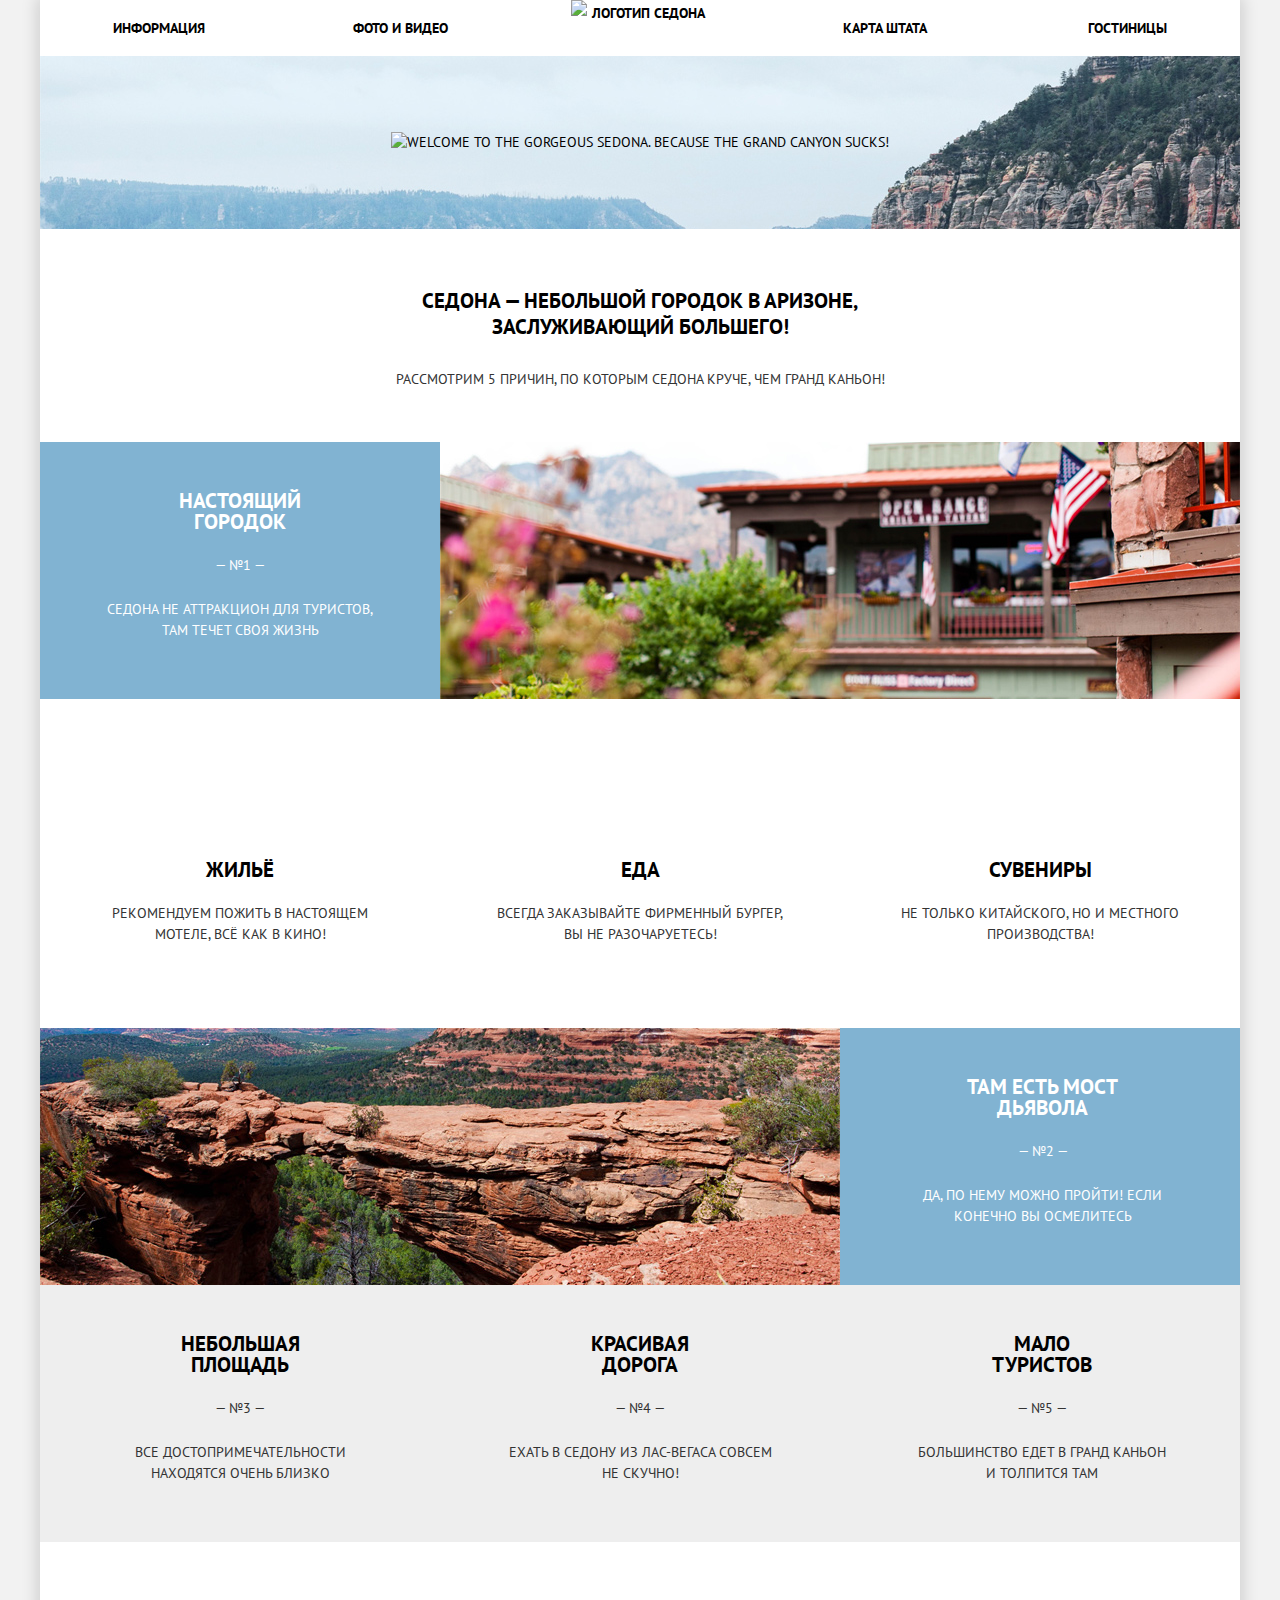
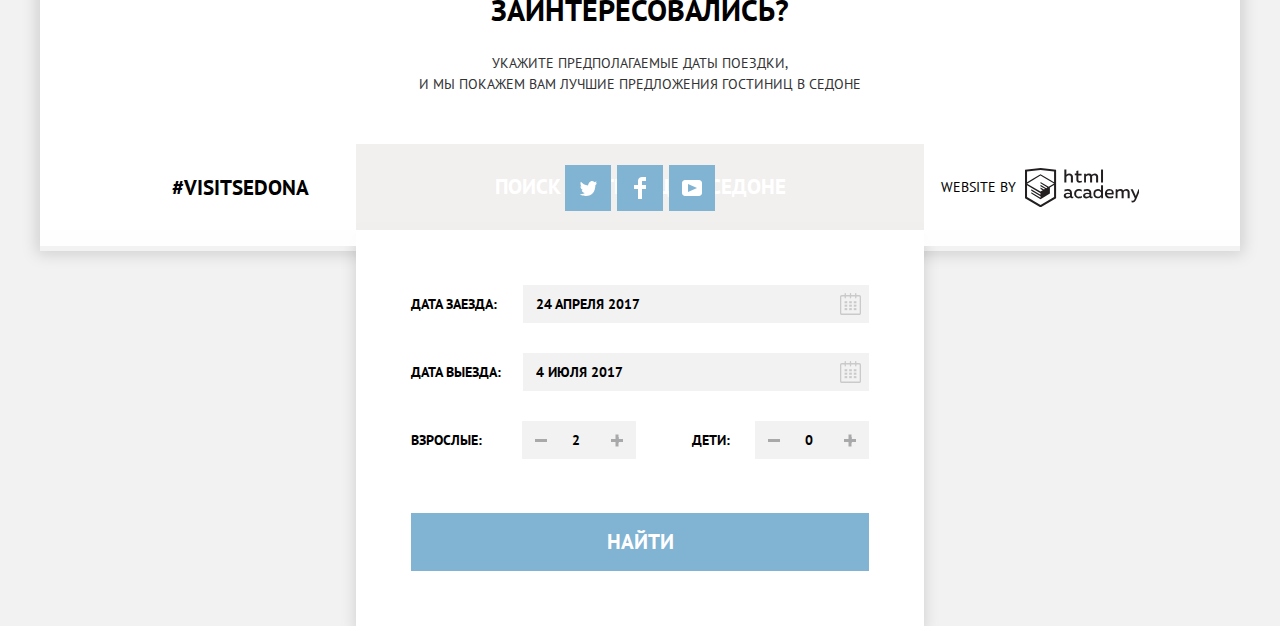
==== commit e84fefed: "Изменена разметка молального окна" ====
--- a/index.html
+++ b/index.html
@@ -54,19 +54,19 @@
                 <img src="img/sedona_town_photo.jpg" width="800" height="401" alt="городок Седона">
                 <ul class="reason-description-list">
                   <li class="reason-description-item">
-                    <div>
+                    <div class="accomodation-icon">
                       <h3 class="item-title">Жильё</h3>
                       <p>Рекомендуем пожить в настоящем мотеле, всё как в кино!</p>
                     </div>
                   </li>
                   <li class="reason-description-item">
-                    <div>  
+                    <div class="food-icon">  
                       <h3 class="item-title">Еда</h3>
                       <p>Всегда заказывайте фирменный бургер, Вы не разочаруетесь!</p>
                     </div>
                   </li>
                   <li class="reason-description-item">
-                    <div>  
+                    <div class="souvenir-icon">  
                       <h3 class="item-title">Сувениры</h3>
                       <p>Не только китайского, но и местного производства!</p>
                     </div>  
@@ -107,81 +107,84 @@
         <section class="search-block">
           <div class="search-block-header">
             <h2 class="section-title">Заинтересовались?</h2>
-            <p>Укажите предполагаемые даты поездки,<br> и мы покажем Вам лучшие предложения гостиниц</p>
-            <button class="btn modal-open">Поиск гостиницы в Седоне</button>
-          </div>
+            <p>Укажите предполагаемые даты поездки,<br> и мы покажем Вам лучшие предложения гостиниц в Седоне</p>
+            <button class="btn modal-operator">Поиск гостиницы в Седоне</button>
+            <div class="modal modal-search">
+              <h2 class="visually-hidden">Поиск гостиницы</h2>
+              <form action="https://echo.htmlacademy.ru" method="post" class="hotel-search-form">
+                <div class="search-item date-block">
+                  <label for="arrival-date">Дата заезда:</label>
+                  <div>  
+                    <input type="text" class="date-field" name="arrival-date" id="arrival-date" placeholder="24 апреля 2017">
+                    <svg class="calendar" version="1.1" id="Layer_1" xmlns="http://www.w3.org/2000/svg" xmlns:xlink="http://www.w3.org/1999/xlink" x="0px" y="0px"
+       width="21px" height="22px" viewBox="0 0 21 22" enable-background="new 0 0 21 22" xml:space="preserve">
+                      <g id="calendar_1_">
+                        <path d="M19.251,2.025h-2.845V0.648c0-0.381-0.294-0.689-0.656-0.689c-0.363,0-0.656,0.308-0.656,0.689v1.377h-3.938V0.648
+                          c0-0.381-0.294-0.689-0.655-0.689c-0.363,0-0.657,0.308-0.657,0.689v1.377H5.906V0.648c0-0.381-0.294-0.689-0.656-0.689
+                          c-0.363,0-0.657,0.308-0.657,0.689v1.377H1.75C0.784,2.025,0,2.847,0,3.862v16.302C0,21.179,0.784,22,1.75,22h17.501
+                          C20.217,22,21,21.179,21,20.164V3.862C21,2.847,20.217,2.025,19.251,2.025z M19.688,20.164c0,0.253-0.195,0.459-0.437,0.459H1.75
+                          c-0.241,0-0.438-0.206-0.438-0.459V3.862c0-0.253,0.196-0.459,0.438-0.459h2.844v1.378c0,0.381,0.294,0.689,0.657,0.689
+                          c0.362,0,0.656-0.308,0.656-0.689V3.403h3.938v1.378c0,0.381,0.294,0.689,0.657,0.689c0.361,0,0.655-0.308,0.655-0.689V3.403h3.938
+                          v1.378c0,0.381,0.293,0.689,0.656,0.689c0.362,0,0.656-0.308,0.656-0.689V3.403h2.845c0.241,0,0.437,0.206,0.437,0.459V20.164z"/>
+                        <rect x="4.594" y="8.225" width="2.625" height="2.066"/>
+                        <rect x="4.594" y="11.668" width="2.625" height="2.067"/>
+                        <rect x="4.594" y="15.112" width="2.625" height="2.066"/>
+                        <rect x="9.188" y="15.112" width="2.625" height="2.066"/>
+                        <rect x="9.188" y="11.668" width="2.625" height="2.067"/>
+                        <rect x="9.188" y="8.225" width="2.625" height="2.066"/>
+                        <rect x="13.781" y="15.112" width="2.625" height="2.066"/>
+                        <rect x="13.781" y="11.668" width="2.625" height="2.067"/>
+                        <rect x="13.781" y="8.225" width="2.625" height="2.066"/>
+                      </g>
+                    </svg>
+                  </div>  
+                </div>
+                <div class="search-item date-block">
+                  <label for="departure-date">Дата выезда:</label>
+                  <div>  
+                    <input type="text" class="date-field" name="departure-date" id="departure-date" placeholder="4 июля 2017">
+                    <svg class="calendar" version="1.1" id="Layer_1" xmlns="http://www.w3.org/2000/svg" xmlns:xlink="http://www.w3.org/1999/xlink" x="0px" y="0px"
+       width="21px" height="22px" viewBox="0 0 21 22" enable-background="new 0 0 21 22" xml:space="preserve">
+                      <g id="calendar_1_">
+                        <path d="M19.251,2.025h-2.845V0.648c0-0.381-0.294-0.689-0.656-0.689c-0.363,0-0.656,0.308-0.656,0.689v1.377h-3.938V0.648
+                          c0-0.381-0.294-0.689-0.655-0.689c-0.363,0-0.657,0.308-0.657,0.689v1.377H5.906V0.648c0-0.381-0.294-0.689-0.656-0.689
+                          c-0.363,0-0.657,0.308-0.657,0.689v1.377H1.75C0.784,2.025,0,2.847,0,3.862v16.302C0,21.179,0.784,22,1.75,22h17.501
+                          C20.217,22,21,21.179,21,20.164V3.862C21,2.847,20.217,2.025,19.251,2.025z M19.688,20.164c0,0.253-0.195,0.459-0.437,0.459H1.75
+                          c-0.241,0-0.438-0.206-0.438-0.459V3.862c0-0.253,0.196-0.459,0.438-0.459h2.844v1.378c0,0.381,0.294,0.689,0.657,0.689
+                          c0.362,0,0.656-0.308,0.656-0.689V3.403h3.938v1.378c0,0.381,0.294,0.689,0.657,0.689c0.361,0,0.655-0.308,0.655-0.689V3.403h3.938
+                          v1.378c0,0.381,0.293,0.689,0.656,0.689c0.362,0,0.656-0.308,0.656-0.689V3.403h2.845c0.241,0,0.437,0.206,0.437,0.459V20.164z"/>
+                        <rect x="4.594" y="8.225" width="2.625" height="2.066"/>
+                        <rect x="4.594" y="11.668" width="2.625" height="2.067"/>
+                        <rect x="4.594" y="15.112" width="2.625" height="2.066"/>
+                        <rect x="9.188" y="15.112" width="2.625" height="2.066"/>
+                        <rect x="9.188" y="11.668" width="2.625" height="2.067"/>
+                        <rect x="9.188" y="8.225" width="2.625" height="2.066"/>
+                        <rect x="13.781" y="15.112" width="2.625" height="2.066"/>
+                        <rect x="13.781" y="11.668" width="2.625" height="2.067"/>
+                        <rect x="13.781" y="8.225" width="2.625" height="2.066"/>
+                      </g>
+                    </svg>
+                  </div>  
+                </div>
+                <div class="search-item">
+                  <p class="person-amount-group"> 
+                    <label for="adult-amount">Взрослые:</label>
+                    <button type="button" class="count-btn decrease-btn">-</button>
+                    <input type="text" class="person-amount" name="adult-amount" id="adult-amount" min="1" step="1" placeholder="2">
+                    <button type="button" class="count-btn increase-btn">+</button>
+                  </p>
+                  <p class="person-amount-group">  
+                    <label for="children-amount">Дети:</label>
+                    <button type="button" class="count-btn decrease-btn">-</button>
+                    <input type="text" class="person-amount" name="children-amount" id="children-amount" min="0" step="1" placeholder="0">
+                    <button type="button" class="count-btn increase-btn">+</button>
+                  </p>
+                </div>
+                <button type="submit" class="btn find-btn">Найти</button>
+              </form>
+            </div>
+          </div>  
           <img src="img/map.png" width="1200" height="593" alt="карта">
-          <div class="modal modal-search">
-            <h2 class="visually-hidden">Поиск гостиницы</h2>
-            <form action="https://echo.htmlacademy.ru" method="post" class="hotel-search-form">
-              <div class="search-item date-block">
-                <label for="arrival-date">Дата заезда:</label>
-                <input type="text" class="date-field" name="arrival-date" id="arrival-date" placeholder="24 апреля 2017">
-                <svg class="calendar" version="1.1" id="Layer_1" xmlns="http://www.w3.org/2000/svg" xmlns:xlink="http://www.w3.org/1999/xlink" x="0px" y="0px"
-	 width="21px" height="22px" viewBox="0 0 21 22" enable-background="new 0 0 21 22" xml:space="preserve">
-                  <g id="calendar_1_">
-                    <path d="M19.251,2.025h-2.845V0.648c0-0.381-0.294-0.689-0.656-0.689c-0.363,0-0.656,0.308-0.656,0.689v1.377h-3.938V0.648
-                      c0-0.381-0.294-0.689-0.655-0.689c-0.363,0-0.657,0.308-0.657,0.689v1.377H5.906V0.648c0-0.381-0.294-0.689-0.656-0.689
-                      c-0.363,0-0.657,0.308-0.657,0.689v1.377H1.75C0.784,2.025,0,2.847,0,3.862v16.302C0,21.179,0.784,22,1.75,22h17.501
-                      C20.217,22,21,21.179,21,20.164V3.862C21,2.847,20.217,2.025,19.251,2.025z M19.688,20.164c0,0.253-0.195,0.459-0.437,0.459H1.75
-                      c-0.241,0-0.438-0.206-0.438-0.459V3.862c0-0.253,0.196-0.459,0.438-0.459h2.844v1.378c0,0.381,0.294,0.689,0.657,0.689
-                      c0.362,0,0.656-0.308,0.656-0.689V3.403h3.938v1.378c0,0.381,0.294,0.689,0.657,0.689c0.361,0,0.655-0.308,0.655-0.689V3.403h3.938
-                      v1.378c0,0.381,0.293,0.689,0.656,0.689c0.362,0,0.656-0.308,0.656-0.689V3.403h2.845c0.241,0,0.437,0.206,0.437,0.459V20.164z"/>
-                    <rect x="4.594" y="8.225" width="2.625" height="2.066"/>
-                    <rect x="4.594" y="11.668" width="2.625" height="2.067"/>
-                    <rect x="4.594" y="15.112" width="2.625" height="2.066"/>
-                    <rect x="9.188" y="15.112" width="2.625" height="2.066"/>
-                    <rect x="9.188" y="11.668" width="2.625" height="2.067"/>
-                    <rect x="9.188" y="8.225" width="2.625" height="2.066"/>
-                    <rect x="13.781" y="15.112" width="2.625" height="2.066"/>
-                    <rect x="13.781" y="11.668" width="2.625" height="2.067"/>
-                    <rect x="13.781" y="8.225" width="2.625" height="2.066"/>
-                  </g>
-                </svg>
-              </div>
-              <div class="search-item date-block">
-                <label for="departure-date">Дата выезда:</label>
-                <input type="text" class="date-field" name="departure-date" id="departure-date" placeholder="4 июля 2017">
-                <svg class="calendar" version="1.1" id="Layer_1" xmlns="http://www.w3.org/2000/svg" xmlns:xlink="http://www.w3.org/1999/xlink" x="0px" y="0px"
-	 width="21px" height="22px" viewBox="0 0 21 22" enable-background="new 0 0 21 22" xml:space="preserve">
-                  <g id="calendar_1_">
-                    <path d="M19.251,2.025h-2.845V0.648c0-0.381-0.294-0.689-0.656-0.689c-0.363,0-0.656,0.308-0.656,0.689v1.377h-3.938V0.648
-                      c0-0.381-0.294-0.689-0.655-0.689c-0.363,0-0.657,0.308-0.657,0.689v1.377H5.906V0.648c0-0.381-0.294-0.689-0.656-0.689
-                      c-0.363,0-0.657,0.308-0.657,0.689v1.377H1.75C0.784,2.025,0,2.847,0,3.862v16.302C0,21.179,0.784,22,1.75,22h17.501
-                      C20.217,22,21,21.179,21,20.164V3.862C21,2.847,20.217,2.025,19.251,2.025z M19.688,20.164c0,0.253-0.195,0.459-0.437,0.459H1.75
-                      c-0.241,0-0.438-0.206-0.438-0.459V3.862c0-0.253,0.196-0.459,0.438-0.459h2.844v1.378c0,0.381,0.294,0.689,0.657,0.689
-                      c0.362,0,0.656-0.308,0.656-0.689V3.403h3.938v1.378c0,0.381,0.294,0.689,0.657,0.689c0.361,0,0.655-0.308,0.655-0.689V3.403h3.938
-                      v1.378c0,0.381,0.293,0.689,0.656,0.689c0.362,0,0.656-0.308,0.656-0.689V3.403h2.845c0.241,0,0.437,0.206,0.437,0.459V20.164z"/>
-                    <rect x="4.594" y="8.225" width="2.625" height="2.066"/>
-                    <rect x="4.594" y="11.668" width="2.625" height="2.067"/>
-                    <rect x="4.594" y="15.112" width="2.625" height="2.066"/>
-                    <rect x="9.188" y="15.112" width="2.625" height="2.066"/>
-                    <rect x="9.188" y="11.668" width="2.625" height="2.067"/>
-                    <rect x="9.188" y="8.225" width="2.625" height="2.066"/>
-                    <rect x="13.781" y="15.112" width="2.625" height="2.066"/>
-                    <rect x="13.781" y="11.668" width="2.625" height="2.067"/>
-                    <rect x="13.781" y="8.225" width="2.625" height="2.066"/>
-                  </g>
-                </svg>
-
-              </div>
-              <div class="search-item">
-                <p class="person-amount-group"> 
-                  <label for="adult-amount">Взрослые:</label>
-                  <button type="button" class="count-btn decrease-btn">-</button>
-                  <input type="number" class="person-amount" name="adult-amount" id="adult-amount" min="1" step="1" placeholder="2">
-                  <button type="button" class="count-btn increase-btn">+</button>
-                </p>
-                <p class="person-amount-group">  
-                  <label for="children-amount">Дети:</label>
-                  <button type="button" class="count-btn decrease-btn">-</button>
-                  <input type="number" class="person-amount" name="children-amount" id="children-amount" min="0" step="1" placeholder="1">
-                  <button type="button" class="count-btn increase-btn">+</button>
-                </p>
-              </div>
-              <button type="submit" class="btn find-btn">Найти</button>
-            </form>
-          </div>
         </section>
       </main>
       <footer class="main-footer">
--- a/css/style.css
+++ b/css/style.css
@@ -1,3 +1,4 @@
+
 body {
   background-color: #f2f2f2;
   color: #000000;
@@ -8,16 +9,20 @@
   font-family: "PT Sans", Arial, sans-serif;
   line-height: 21px;
 }
+
 .container {
   position: relative;
   margin: 0 auto;
   max-width: 1200px;
-  box-shadow: 0 0 15px 3px rgba(0, 1, 1, 0.15);
-}
+  -webkit-box-shadow: 0 0 15px 3px rgba(0, 1, 1, 0.15);
+          box-shadow: 0 0 15px 3px rgba(0, 1, 1, 0.15);
+}
+
 img {
   max-width: 100%;
   height: auto;
 }
+
 .visually-hidden:not(:focus):not(:active),
 input[type="checkbox"].visually-hidden {
   position: absolute;
@@ -30,8 +35,10 @@
   border: 0;
   white-space: nowrap;
 
-  clip-path: inset(100%);
-}
+  -webkit-clip-path: inset(100%);
+          clip-path: inset(100%);
+}
+
 .main-header {
   position: relative;
   background-color: #ffffff;
@@ -39,77 +46,115 @@
   font-weight: bold;
   line-height: 26px;
 }
+
 .wrapper {
+  display: -webkit-box;
+  display: -ms-flexbox;
   display: flex;
   margin: 0 auto;
   max-width: 1054px;
 }
+
 .main-navigation {
   position: relative;
   padding: 0 73px;
 }
+
 .site-navigation {
-  display: flex;
-  justify-content: space-between;
+  display: -webkit-box;
+  display: -ms-flexbox;
+  display: flex;
+      -ms-flex-pack: justify;
   margin: 0;
   padding: 0;
   list-style: none;
-}
+
+  -ms-flex-wrap: wrap;
+      flex-wrap: wrap;
+  -webkit-box-pack: justify;
+          justify-content: space-between;
+}
+
 .main-header .logo {
   position: absolute;
   top: 0;
   left: 50%;
   z-index: 2;
+  margin-left: -69px;
   width: 138px;
   height: 70px;
-  margin-left: -69px;
-}
+}
+
 .site-navigation-item {
-  width: 240px;
+  margin-right: 10px;
   vertical-align: middle;
-}
+
+  -ms-flex-preferred-size: 230px;
+      flex-basis: 230px;
+}
+
 .site-navigation-item:nth-child(2) {
-    margin-right: auto;
-}
-/*выравнивание ссылок блока меню по тз*/
+  margin-right: auto;
+}
+
 .site-navigation-item:first-child,
 .site-navigation-item:nth-child(2) {
   text-align: left;
 }
+
 .site-navigation-item:last-child,
 .site-navigation-item:nth-child(3) {
   text-align: right;
 }
+.site-navigation-item:last-child {
+  margin-right: 0;
+}
 .site-navigation-item a {
   display: inline-block;
   padding: 15px 0;
   color: #000000;
   text-decoration: none;
 }
+
 .site-navigation-item a:hover {
   color: #81b3d2;
 }
+
 .site-navigation-item a:active {
   color: rgba(0, 0, 0, 0.3);
 }
+
 .site-navigation-current {
   padding-top: 15px;
   color: #766357;
 }
+
 .greeting {
+  position: relative;
+  z-index: 1;
   padding-top: 76px;
   padding-bottom: 76px;
   background-color: #749bbd;
-  background-image: url("../img/polygon_mask.svg"),
-  url("../img/background_photo.jpg");
-  background-position: bottom,
-                      50% -55px;
+  background-image: url("../img/background_photo.jpg");
+  background-position: 50% -55px;
   background-repeat: no-repeat;
+}
+.greeting::after {
+  position: absolute;
+  bottom: 0;
+  left: 0;
+  z-index: 10;
+  width: 1200px;
+  height: 57px;
+  background-image: url("../img/polygon_mask.svg");
+  background-repeat: no-repeat;
+  content: "";
 }
 .features {
   background-color: #ffffff;
   color: #333333;
 }
+
 .features > div {
   position: relative;
   z-index: 10;
@@ -117,6 +162,7 @@
   padding: 59px 312px 50px;
   background-color: #ffffff;
 }
+
 .features b {
   display: inline-block;
   margin-bottom: 26px;
@@ -125,31 +171,48 @@
   font-size: 21px;
   line-height: 26px;
 }
+
 .features p {
   margin: 0;
   font-size: 14px;
   line-height: 26px;
 }
+
 .features-list {
-  display: flex;
+  display: -webkit-box;
+  display: -ms-flexbox;
+  display: flex;
+      -ms-flex-pack: justify;
   margin: 0;
   padding: 0;
   list-style: none;
 
-  justify-content: space-between;
-  flex-wrap: wrap;
-}
+  -webkit-box-pack: justify;
+          justify-content: space-between;
+  -ms-flex-wrap: wrap;
+      flex-wrap: wrap;
+}
+
 .feature-item {
   position: relative;
+  -webkit-box-sizing: border-box;
+          box-sizing: border-box;
   width: 400px;
   background-color: #eeeeee;
 }
+
 .feature-item:nth-child(n+3) {
   z-index: 20;
 }
+
 .feature-item div {
+  -webkit-box-sizing: border-box;
+          box-sizing: border-box;
   padding: 48px 60px 58px;
-  box-sizing: border-box;
+}
+.feature-item:last-child div {
+  padding-left: 77px;
+  padding-right: 73px;
 }
 .item-title {
   margin: 0;
@@ -158,103 +221,151 @@
   font-size: 21px;
   line-height: 26px;
 }
+
 .feature-item .item-title {
-  width: 151px;
   margin: 0 auto;
   margin-bottom: 23px;
+  width: 151px;
   line-height: 21px;
 }
+
 .feature-item span {
   display: inline-block;
   margin-bottom: 23px;
 }
-.feature-item p{
+
+.feature-item p {
   margin: 0;
   line-height: 21px;
 }
+
 .feature-item-photo {
-  display: flex;
-  width: 1200px;
-
-  justify-content: space-between;
-  flex-wrap: wrap;
-}
-.feature-item-photo div{
+  position: relative;
+  display: -webkit-box;
+  display: -ms-flexbox;
+  display: flex;
+      -ms-flex-pack: justify;
+
+  -ms-flex-preferred-size: 1200px;
+
+      flex-basis: 1200px;
+  -webkit-box-pack: justify;
+          justify-content: space-between;
+  -ms-flex-wrap: wrap;
+      flex-wrap: wrap;
+}
+
+.feature-item-photo div {
+  -webkit-box-sizing: border-box;
+          box-sizing: border-box;
+  padding-right: 45px;
   padding-left: 50px;
-  padding-right: 45px;
   background-color: #81b3d2;
   color: #ffffff;
 
-  flex-basis: 400px;
+  -ms-flex-preferred-size: 400px;
+
+      flex-basis: 400px;
+}
+.feature-item-photo:first-child div {
+  padding-left: 55px;
+  padding-right: 55px;
 }
 .feature-item-photo img {
   position: absolute;
   top: -76px;
   z-index: 1;
 }
-.feature-item-photo:first-child img {
+
+.feature-item-photo:nth-child(2n+1) img {
   right: 0;
 }
-.feature-item-photo:nth-child(2) div {
-  margin-left: auto;
-}
+
+.feature-item-photo:nth-child(2n) img {
+  left: 0;
+}
+.feature-item-photo:nth-child(2n+1) > div {
+  margin-right: 800px;
+}
+.feature-item-photo:nth-child(2n) > div {
+  margin-left: 800px;
+}
+
 .feature-item-photo .item-title {
   color: #ffffff;
 }
+
 .reason-description-list {
   position: relative;
   z-index: 10;
-  display: flex;
+  display: -webkit-box;
+  display: -ms-flexbox;
+  display: flex;
+      -ms-flex-pack: justify;
   padding: 0;
   list-style: none;
 
-  justify-content: space-between;
-}
+  -webkit-box-pack: justify;
+          justify-content: space-between;
+  -ms-flex-wrap: wrap;
+      flex-wrap: wrap;
+}
+
 .reason-description-item {
   width: 400px;
 }
+
 .reason-description-item div {
   position: relative;
   padding: 160px 55px 83px;
   background-color: #ffffff;
   color: #333333;
 }
+
 .reason-description-item div::before {
-  content: "";
   position: absolute;
   top: 55px;
   left: 50%;
   margin-left: -38px;
   width: 76px;
   height: 76px;
-}
-.reason-description-item:first-child div::before {
+  content: "";
+}
+
+.reason-description-item .accomodation-icon::before {
   background-image: url(../img/house-icon.svg);
   background-position: 50% 50%;
   background-repeat: no-repeat;
 }
-.reason-description-item:nth-child(2) div::before {
+
+.reason-description-item .food-icon::before {
   background-image: url(../img/food-icon.svg);
   background-position: 50% 50%;
   background-repeat: no-repeat;
 }
-.reason-description-item:last-child div::before {
+
+.reason-description-item .souvenir-icon::before {
   background-image: url(../img/souvenir-icon.svg);
   background-position: 50% 50%;
   background-repeat: no-repeat;
 }
+
 .reason-description-list .item-title {
   color: #000000;
 }
+
 .search-block {
   position: relative;
   z-index: 1;
 }
+
 .search-block-header {
+  position: relative;
   padding-top: 50px;
   background-color: #ffffff;
   color: #333333;
 }
+
 .section-title {
   margin: 0;
   margin-bottom: 25px;
@@ -262,11 +373,13 @@
   font-size: 30px;
   line-height: 36px;
 }
-.search-block-header p {
+
+.search-block-header > p {
+  margin: 0 auto;
+  margin-bottom: 49px;
   width: 560px;
-  margin: 0 auto;
-  margin-bottom: 47px;
-}
+}
+
 .btn {
   display: inline-block;
   border: none;
@@ -280,210 +393,362 @@
   font-family: inherit;
   line-height: 21px;
 }
-.modal-open {
-  padding: 32px 85px;
+
+.modal-operator {
+  padding: 30px 85px;
   width: 568px;
   background-color: #766357;
   font-size: 21px;
   line-height: 26px;
 }
-.modal-open:hover {
+
+.modal-operator:hover {
   background-color: #604e43;
 }
-.modal-open:active {
+
+.modal-operator:active {
   background-color: #503e33;
   color: rgba(255, 255, 255, 0.3);
 }
+
 .main-footer {
   position: absolute;
-  bottom: 0;
+  bottom: 5px;
   z-index: 10;
-  display: flex;
+  display: -webkit-box;
+  display: -ms-flexbox;
+  display: flex;
+      -ms-flex-pack: justify;
+      -ms-flex-align: center;
+  padding: 35px 0;
   width: 1200px;
-  padding: 36px 0;
   background-color: rgba(255, 255, 255, 0.9);
   color: #000000;
   font-size: 14px;
   line-height: 26px;
 
-  justify-content: space-between;
-  align-items: center;
-}
+  -webkit-box-pack: justify;
+          justify-content: space-between;
+  -webkit-box-align: center;
+          align-items: center;
+  -ms-flex-wrap: wrap;
+      flex-wrap: wrap;
+}
+
 .main-footer p {
   margin: 0;
   vertical-align: middle;
   font-weight: bold;
   font-size: 21px;
 
-  flex-basis: 400px;
-}
+  -ms-flex-preferred-size: 400px;
+      flex-basis: 400px;
+}
+
 .social-block {
-  display: flex;
-  justify-content: space-between;
+  display: -webkit-box;
+  display: -ms-flexbox;
+  display: flex;
+      -ms-flex-pack: center;
   margin: 0;
   padding: 0;
   list-style: none;
 
-  flex-basis: 154px;
-}
+  -webkit-box-pack: center;
+          justify-content: center;
+  -ms-flex-wrap: wrap;
+      flex-wrap: wrap;
+  -ms-flex-preferred-size: 400px;
+      flex-basis: 400px;
+  -ms-flex-line-pack: distribute;
+      align-content: space-around;
+}
+
 .social-btn {
-  display: flex;
-  justify-content: center;
-  align-items: center;
+  display: -webkit-box;
+  display: -ms-flexbox;
+  display: flex;
+      -ms-flex-pack: center;
+      -ms-flex-align: center;
   width: 46px;
   height: 46px;
   background-color: #81b3d2;
   color: #ffffff;
+  vertical-align: middle;
   text-decoration: none;
-  vertical-align: middle;
+
+  -webkit-box-pack: center;
+          justify-content: center;
+  -webkit-box-align: center;
+          align-items: center;
+}
+.social-block li {
+   margin-right: 6px;
+}
+.social-block li:last-of-type {
+  margin-right: 0;
 }
 .social-btn-tw {
   background-image: url(../img/twitter-icon.svg);
+  background-position: 50% 50%;
   background-repeat: no-repeat;
-  background-position: 50% 50%;
-}
+}
+
 .social-btn-fb {
   background-image: url(../img/fb-icon.svg);
+  background-position: 50% 50%;
   background-repeat: no-repeat;
-  background-position: 50% 50%;
-}
+}
+
 .social-btn-yt {
   background-image: url(../img/youtube-icon.svg);
+  background-position: 50% 50%;
   background-repeat: no-repeat;
-  background-position: 50% 50%;
-}
+}
+
 .social-btn:hover {
   background-color: #669ec0;
 }
+
 .social-btn:active {
   background-color: #5496bd;
 }
+
 .social-btn:active path {
   fill: #88b6d1;
 }
+
 .copyright-block {
   vertical-align: middle;
-
-  flex-basis: 400px;
-}
-.copyright-block a{
+  text-align: center;
+
+  -ms-flex-preferred-size: 400px;
+      flex-basis: 400px;
+}
+
+.copyright-block a {
   display: inline-block;
+  margin-left: 5px;
   width: 115px;
   height: 41px;
   color: #000000;
+  vertical-align: middle;
   text-decoration: none;
-  vertical-align: middle;
-}
+}
+
 .copyright-block path,
 .copyright-block rect {
   fill: #231f20;
 }
+
 .copyright-block a:hover path,
-.copyright-block a:hover rect{
+.copyright-block a:hover rect {
   fill: #81b3d2;
 }
+
 .copyright-block a:active path,
-.copyright-block a:active rect{
+.copyright-block a:active rect {
   fill: #bdbbbc;
 }
+
+/*стили для модалки поиска*/
 .modal {
   position: absolute;
-  top: 290px;
+  top: 100%;
   left: 50%;
   z-index: 10;
   margin-left: -284px;
   padding: 55px 0;
   width: 568px;
   background-color: #ffffff;
+  -webkit-box-shadow: 0 7px 15px rgba(0, 1, 1, 0.15);
+          box-shadow: 0 7px 15px rgba(0, 1, 1, 0.15);
   color: #000000;
   font-weight: bold;
   font-size: 14px;
   line-height: 26px;
-  box-shadow: 0 7px 15px rgba(0, 1, 1, 0.15);
-}
+}
+
 .hotel-search-form {
-  display: flex;
-  flex-wrap: wrap;
+  display: -webkit-box;
+  display: -ms-flexbox;
+  display: flex;
   margin: 0 auto;
   width: 458px;
-}
+
+  -ms-flex-wrap: wrap;
+      flex-wrap: wrap;
+}
+
 .hotel-search-form .search-item {
-  display: flex;
+  display: -webkit-box;
+  display: -ms-flexbox;
+  display: flex;
+      -ms-flex-pack: justify;
+      -ms-flex-align: center;
   margin: 0;
   margin-bottom: 30px;
-  justify-content: space-between;
-  align-items: center;
-  flex-basis: 100%;
+  width: 458px;
   vertical-align: middle;
-}
+
+  -webkit-box-pack: justify;
+          justify-content: space-between;
+  -webkit-box-align: center;
+          align-items: center;
+  -ms-flex-wrap: wrap;
+      flex-wrap: wrap;
+}
+
 .hotel-search-form .search-item:last-of-type {
   margin-bottom: 54px;
 }
+
+/*общие стили для инпутов в поиске*/
 .hotel-search-form input {
+  -webkit-box-sizing: border-box;
+          box-sizing: border-box;
   padding: 6px 0;
   padding-left: 13px;
+  min-height: 38px;
   border: none;
-  box-sizing: border-box;
   background-color: #f2f2f2;
   color: #000000;
   text-transform: uppercase;
-  font: inherit;
+  font-weight: bold;
+  font-size: 14px;
+  line-height: 26px;
+}
+/*стили для полей с датами*/
+.date-block {
+  display: -webkit-box;
+  display: -ms-flexbox;
+  display: flex;
+  -ms-flex-pack: justify;
+
+  -ms-flex-wrap: wrap;
+      flex-wrap: wrap;
+  -webkit-box-pack: justify;
+          justify-content: space-between;
+}
+.date-block div{
+  position: relative;
 }
 .search-item .date-field {
-  width: 356px;
-}
-.date-block {
-  position: relative;
-}
+  padding-right: 35px;
+  width: 346px;
+}
+/*стили календарика*/
 .date-field + .calendar {
   position: absolute;
+  top: 50%;
   right: 8px;
+  margin-top: -11px;
   width: 21px;
   height: 22px;
 }
+
 .date-block path,
 .date-block rect {
   fill: #cacaca;
 }
+
 .calendar:hover path,
 .calendar:hover rect {
   fill: #000000;
 }
+
 .calendar:active path,
 .calendar:active rect {
   fill: #81b3d2;
 }
+
+/*стили для полей с количеством людей*/
 .person-amount-group {
-  display: flex;
+  display: -webkit-box;
+  display: -ms-flexbox;
+  display: flex;
+      -ms-flex-pack: justify;
+      -ms-flex-align: center;
   margin: 0;
-  justify-content: space-between;
-  align-items: center;
-}
+  margin-bottom: 0;
+
+  -webkit-box-pack: justify;
+          justify-content: space-between;
+  -webkit-box-align: center;
+          align-items: center;
+}
+
+.person-amount-group input {
+  padding-left: 12px;
+}
+
 .person-amount-group label {
-  margin-right: 30px;
-}
+  margin-right: 40px;
+}
+
+.person-amount-group:last-child label {
+  margin-right: 25px;
+}
+
 .person-amount,
 .count-btn {
   width: 38px;
 }
+
 .person-amount-group .count-btn {
+  position: relative;
   height: 38px;
-  font-size: 21px;
-  line-height: 21px;
-}
-.hotel-search-form input::-webkit-input-placeholder {color:#000000;}
-.hotel-search-form input::-moz-placeholder {color:#000000;}
-.hotel-search-form input:-moz-placeholder {color: #000000;}
-.hotel-search-form input:-ms-input-placeholder {color: #000000;}
+}
+
+.person-amount-group .count-btn::before {
+  position: absolute;
+  top: 18px;
+  left: 13px;
+  width: 12px;
+  height: 3px;
+  background-color: #a9a9a9;
+  content: "";
+}
+
+.person-amount-group .increase-btn::after {
+  position: absolute;
+  top: 18px;
+  left: 13px;
+  width: 12px;
+  height: 3px;
+  background-color: #a9a9a9;
+  content: "";
+  -webkit-transform: rotate(90deg);
+      -ms-transform: rotate(90deg);
+          transform: rotate(90deg);
+}
+
+.hotel-search-form input::-webkit-input-placeholder {
+  color: #000000;
+}
+
+.hotel-search-form input::-moz-placeholder {
+  color: #000000;
+}
+
+.hotel-search-form input:-moz-placeholder {
+  color: #000000;
+}
+
+.hotel-search-form input:-ms-input-placeholder {
+  color: #000000;
+}
+
 .hotel-search-form input:hover {
   background-color: #ebebeb;
 }
+
 .hotel-search-form input:active,
-.hotel-search-form input:focus{
-  outline: none;
-  border: 2px solid #e5e5e5;
+.hotel-search-form input:focus {
+  outline: 2px solid #e5e5e5;
   background-color: #ffffff;
 }
+
 .hotel-search-form .increase-btn,
 .hotel-search-form .decrease-btn {
   border: none;
@@ -493,75 +758,100 @@
   font-size: 14px;
   font-family: inherit;
 }
-.hotel-search-form .increase-btn:hover,
-.hotel-search-form .decrease-btn:hover {
-  color: #000000;
-}
-.hotel-search-form .increase-btn:active,
-.hotel-search-form .decrease-btn:active {
-  outline: none;
-  color: #81b3d2;
-}
+
+.increase-btn:hover::after,
+.count-btn:hover::before {
+  background-color: #000000;
+}
+
+.increase-btn:active::after,
+.count-btn:active::before {
+  background-color: #81b3d2;
+}
+
 .modal .find-btn {
+  padding: 16px 0;
   width: 100%;
-  padding: 16px 0;
   background-color: #81b3d2;
-}
+  font-size: 21px;
+  line-height: 26px;
+}
+
 .modal .find-btn:hover {
   background-color: #669ec0;
 }
+
 .modal .find-btn:active {
   background-color: #5496bd;
   color: rgba(255, 255, 255, 0.3);
 }
+
 .search-block-filters {
   padding-top: 28px;
   padding-bottom: 31px;
   background-color: #495158;
   background-image: url("../img/filter_background_1200.jpg");
-  background-position: 50% 0;
+  background-position: 50% -55px;
   background-repeat: no-repeat;
   color: #ffffff;
 }
-}
-.search-filter-form .infrastructure{
-  flex-basis: 150px;
-}
+.search-filter-form {
+  display: -webkit-box;
+  display: -ms-flexbox;
+  display: flex;
+
+  -ms-flex-wrap: wrap;
+
+      flex-wrap: wrap;
+}
+.search-filter-form .infrastructure {
+    margin-right: 105px;
+
+  -ms-flex-preferred-size: 150px;
+      flex-basis: 150px;
+}
+
 .search-filter-form .accomodation-type {
   margin-right: auto;
-  margin-left: 130px;
-  flex-basis: 150px;
-}
-.column-range {
-  flex-basis: 330px;
-}
+
+  -ms-flex-preferred-size: 150px;
+      flex-basis: 150px;
+}
+
 .filter-group {
-  display: flex;
-  flex-wrap: wrap;
+  display: -webkit-box;
+  display: -ms-flexbox;
+  display: flex;
   margin: 0;
   padding: 0;
   border: none;
   text-align: left;
-}
+
+  -ms-flex-wrap: wrap;
+      flex-wrap: wrap;
+}
+
 .filter-group legend {
   margin-bottom: 25px;
   font-weight: bold;
   font-size: 16px;
 }
+
 .infrastructure label,
-.accomodation-type label{
+.accomodation-type label {
   position: relative;
   display: block;
+  margin-bottom: 25px;
   padding-left: 41px;
-  margin-bottom: 25px;
   cursor: pointer;
 }
+
 .filter-group label:last-child {
   margin-bottom: 0;
 }
+
 .infrastructure label::before,
 .accomodation-type label::before {
-  content: "";
   position: absolute;
   top: -2px;
   left: 0;
@@ -570,260 +860,353 @@
   background-image: url("../img/checkbox-off.svg");
   background-position: 0 50%;
   background-repeat: no-repeat;
-}
+  content: "";
+}
+
 input[type="checkbox"]:checked + label::before {
-  border: none;
   background-image: url("../img/checkbox-on.svg");
   background-position: 50% 50%;
   background-repeat: no-repeat;
 }
+
 /*
-input[type="checkbox"]:disabled + label::before {
+input[type="checkbox"]:disabled + label::after { 
+  position: absolute;
+  top: -2px;
+  left: 0;
+  width: 27px;
+  height: 23px;
+  content: "";
   opacity: 70%;
 }
 */
+/*стили для блока с кастомным ползунком*/
+.column-range {
+  -ms-flex-preferred-size: 318px;
+      flex-basis: 318px;
+}
+
 .cost-per-day {
   color: #ffffff;
 }
+
 .cost-per-day legend {
-  margin-bottom: 12px;
-}
+  margin-bottom: 10px;
+}
+
 .cost-range-display {
+  margin-bottom: 20px;
   height: 32px;
-  margin-bottom: 20px;
   border: 2px solid #ffffff;
   border-radius: 2px;
   font-size: 0;
 }
+
 .cost-range-display label {
   display: inline-block;
-  width: 90px;
   padding-top: 6px;
   padding-left: 65px;
+  width: 90px;
+  vertical-align: top;
   font-size: 14px;
-  vertical-align: top;
-}
+}
+
 .cost-range-display input {
   width: 45px;
   border: none;
+  background: none;
+  color: #ffffff;
   font-size: inherit;
-  color: #ffffff;
-  background: none;
-}
+}
+
 .cost-range-display .max-cost {
-  position: relative; 
-}
+  position: relative;
+  padding-left: 60px;
+}
+
 .cost-range-display .max-cost::before {
+  position: absolute;
+  top: 4px;
+  left: 2px;
+  width: 2px;
+  height: 22px;
+  background-color: #ffffff;
   content: "";
-  position: absolute;
-  top: 4px;
-  left: 0;
-  width: 2px;
-  height: 24px;
-  background-color: #ffffff;
-}
+}
+
 .cost-range {
   position: relative;
-  margin-bottom: 34px;
-}
+  margin-bottom: 32px;
+}
+
 .cost-range .scale {
   height: 2px;
   background-color: rgba(255, 255, 255, 0.3);
 }
+
 .cost-range .bar {
   position: relative;
   width: 250px;
   height: 2px;
   background-color: #ffffff;
 }
+
 .control-element {
   position: absolute;
   top: -9px;
+  left: 0;
   width: 4px;
   height: 4px;
   border: 8px solid #ffffff;
   border-radius: 50%;
   background-color: #ababab;
 }
+
 .control-element:hover {
   top: -10px;
   border-width: 9px;
   cursor: pointer;
-} 
+}
+
 .max-cost-control {
-  left: 250px;
-}
+  left: 252px;
+}
+
 .show-btn {
+  padding: 5px 34px;
   border: 2px solid #ffffff;
+  border-radius: 2px;
   background-color: transparent;
   font-weight: normal;
 }
+
 .show-btn:hover {
   background-color: #ffffff;
   color: #000000;
 }
+
 .hotels-catalog {
   background-color: #ffffff;
   color: #000000;
 }
+
 .hotels-catalog {
   padding-bottom: 121px;
 }
+
 .hotels-catalog-header {
   padding: 30px 0;
   border-bottom: 1px solid #e5e5e5;
 }
+
 .hotels-catalog-header .wrapper {
-  align-items: center;
-}
+      -ms-flex-align: center;
+
+  -webkit-box-align: center;
+          align-items: center;
+}
+
 .hotels-catalog-header .found {
   margin-top: 0;
-  margin-right: 50px;
+  margin-right: 48px;
   margin-bottom: 0;
   font-weight: bold;
   font-size: 21px;
   line-height: 26px;
 }
+
 .hotels-catalog-header .sorting,
-.hotels-catalog-header .type-sorting{
+.hotels-catalog-header .type-sorting {
   margin-top: 0;
   margin-bottom: 0;
   font-weight: normal;
   font-size: 12px;
   line-height: 18px;
 }
+
 .sorting {
   margin-right: auto;
 }
+
 .sorting b {
-  margin-right: 38px;
-}
+  margin-right: 35px;
+}
+
 .sorting a {
   margin-right: 31px;
   border-bottom: 1px dotted #81b3d2;
   color: rgba(0, 0, 0, 0.3);
   text-decoration: none;
 }
+
 .sorting .sorting-active {
   border-bottom: none;
   color: #81b3d2;
 }
+
 .sorting a:hover {
   color: #81b3d2;
 }
+
 .sorting a:active {
   border-bottom: none;
   color: #000000;
 }
+
 .type-sorting {
+  min-width: 36px;
   font-size: 0;
 }
-.type-sorting-arrow{
+
+.type-sorting-arrow {
   display: inline-block;
   width: 0;
   height: 0;
   border: 6px solid #cacaca;
+  border-right-color: transparent;
   border-left-color: transparent;
-  border-right-color: transparent;
+  text-decoration: none;
   font-size: 12px;
-  text-decoration: none;
-  transform: scaleY(2);
-}
+  -webkit-transform: scaleY(2);
+      -ms-transform: scaleY(2);
+          transform: scaleY(2);
+}
+
 .arrow-down {
   border-bottom-width: 0;
 }
+
 .arrow-up {
-  margin-right: 12px;
+  margin-right: 8px;
   border-top-width: 0;
 }
+
 .type-sorting-arrow:hover {
   border-color: #000000;
+  border-right-color: transparent;
   border-left-color: transparent;
-  border-right-color: transparent;
-}
+}
+
 .type-sorting-arrow:active {
   border-color: #81b3d2;
+  border-right-color: transparent;
   border-left-color: transparent;
-  border-right-color: transparent;
-}
+}
+
 .type-sorting .active {
   border-color: #81b3d2;
+  border-right-color: transparent;
   border-left-color: transparent;
-  border-right-color: transparent;
-}
+}
+
 .hotels-catalog-list {
   margin: 0;
   padding: 0;
   color: #333333;
   list-style: none;
 }
+
 .hotels-catalog-item {
   padding-top: 30px;
   padding-bottom: 30px;
   border-bottom: 1px solid #e5e5e5;
   text-align: left;
 }
+
 .hotels-catalog-item img {
   margin-right: 30px;
-}
+  width: 135px;
+  height: 90px;
+}
+
 .hotel-info {
-  display: flex;
-  flex-wrap: wrap;
+  display: -webkit-box;
+  display: -ms-flexbox;
+  display: flex;
+  margin-right: auto;
+  width: 258px;
+
+  -ms-flex-wrap: wrap;
+      flex-wrap: wrap;
+  -ms-flex-line-pack: justify;
+      align-content: space-between;
   align-content: space-between;
-  margin-right: auto;
-
-  flex-basis: 258px;
-}
+}
+
 .hotel-info .item-title {
+  margin-top: -5px;
+  margin-bottom: 0;
   width: 100%;
 }
+
 .item-title a {
   color: #000000;
   text-decoration: none;
 }
+
 .item-title a:hover {
   color: #81b3d2;
-} 
+}
+
 .item-title a:active {
-  color: rgba(0, 0, 0, 0.3 );
-}
+  color: rgba(0, 0, 0, 0.3);
+}
+
 .hotel-type {
-  width: 110px;
   margin-right: 6px;
-}
+
+  -ms-flex-preferred-size: 110px;
+
+      flex-basis: 110px;
+}
+
 .btn-details {
-  width: 110px;
+  margin-top: 5px;
   margin-right: 6px;
-  padding: 3px 0;
+  padding: 3px 16px;
   background-color: #81b3d2;
 }
+
 .btn-details:hover {
   background-color: #669ec0;
 }
+
 .btn-details:active {
   background-color: #5496bd;
   color: rgba(255, 255, 255, 0.3);
 }
+
 .btn-reserve {
-  width: 142px;
-  padding: 3px 0;
+  margin-top: 5px;
+  padding: 3px 16px;
   background-color: #766357;
 }
+
 .btn-reserve:hover {
   background-color: #604e43;
 }
+
 .btn-reserve:active {
   background-color: #503e33;
   color: rgba(255, 255, 255, 0.3);
 }
+
 .hotel-rating-area {
-  display: flex;
-  flex-wrap: wrap;
+  display: -webkit-box;
+  display: -ms-flexbox;
+  display: flex;
+      -ms-flex-pack: end;
+  margin: 0;
   width: 110px;
-  margin: 0;
-  justify-content: flex-end;
-  align-content: space-between;
-}
+
+  -ms-flex-wrap: wrap;
+      flex-wrap: wrap;
+  -webkit-box-pack: end;
+          justify-content: flex-end;
+  -ms-flex-line-pack: justify;
+      align-content: space-between;
+}
+
 .hotel-rank-star {
   display: inline-block;
   height: 18px;
@@ -831,19 +1214,23 @@
   background-position: 0 50%;
   background-repeat: space;
 }
+
 .four-star {
   width: 87px;
 }
+
 .three-star {
   width: 64px;
 }
+
 .two-star {
   width: 41px;
 }
-.hotel-rating-area .hotel-rating{
+
+.hotel-rating-area .hotel-rating {
+  padding: 3px 0;
   width: 100%;
-  padding: 3px 0;
   background-color: #f4f4f4;
+  color: #666666;
   text-align: center;
-  color: #666666;
 }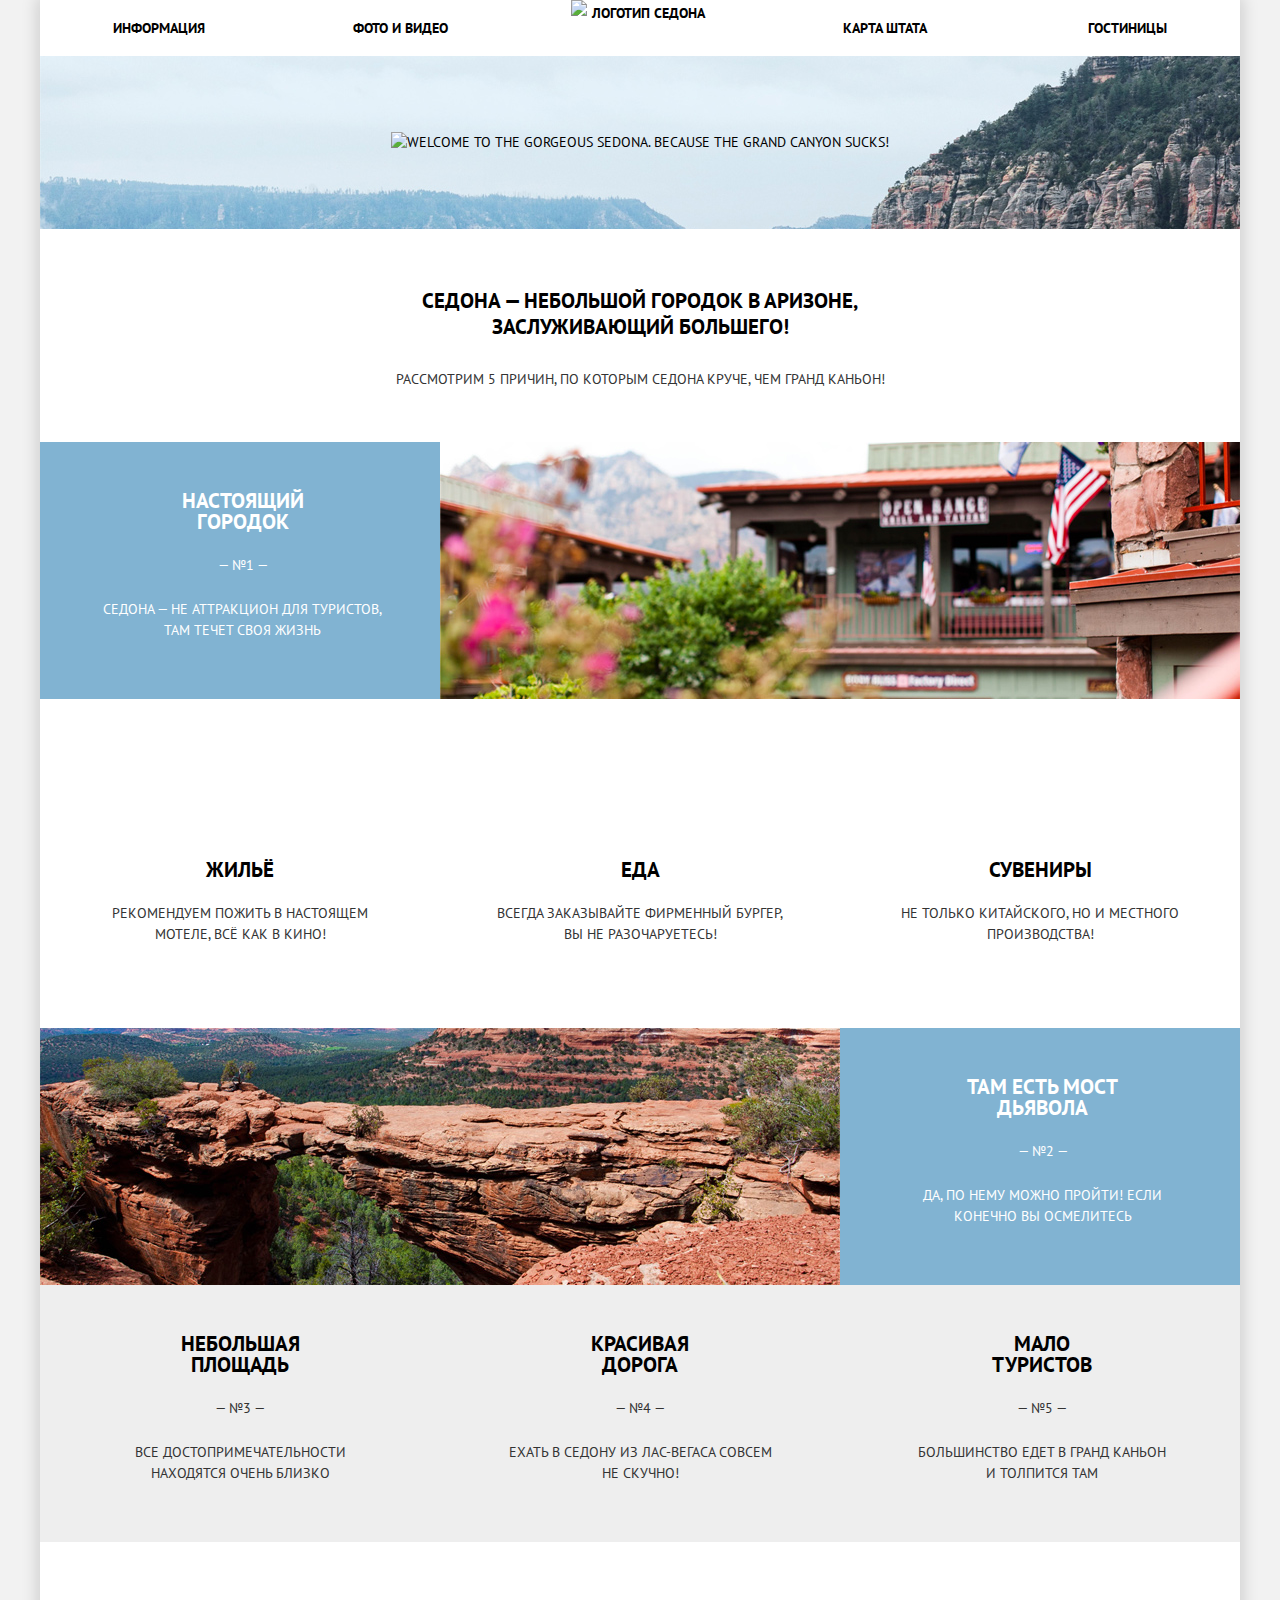
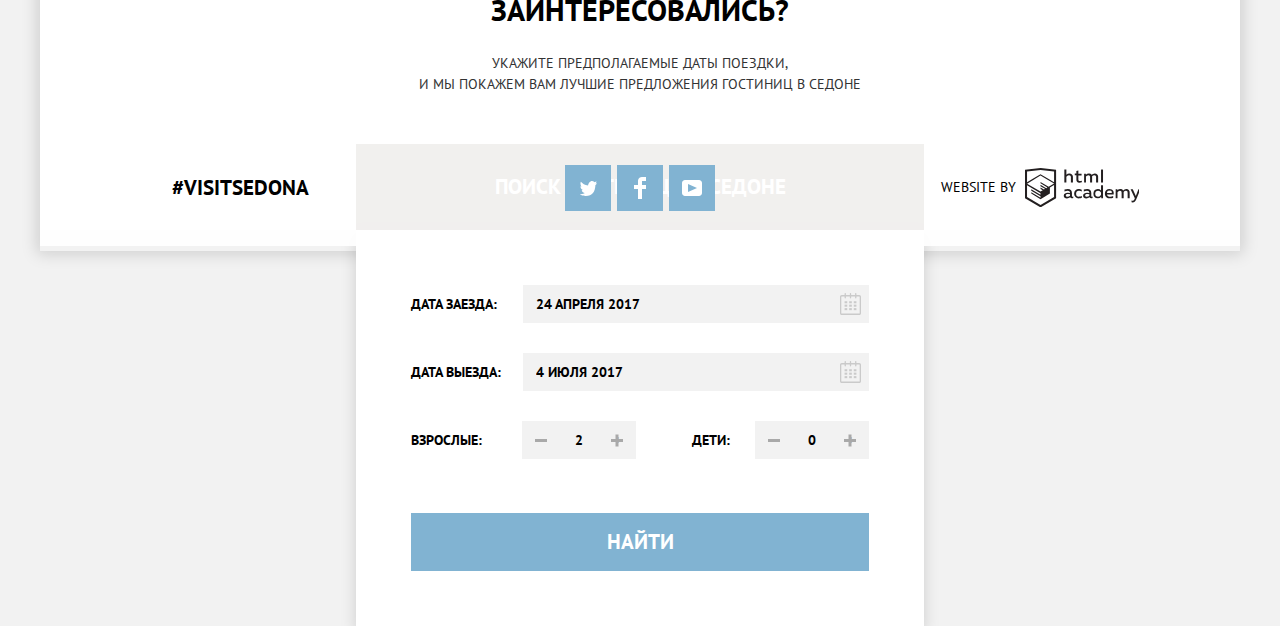
==== commit c94b028f: "удалены лишние атрибуты в input'ах; подогнаны поля под макет" ====
--- a/index.html
+++ b/index.html
@@ -49,7 +49,7 @@
                 <div>	
                   <h3 class="item-title">Настоящий городок</h3>
                   <span>&#8212; №1 &#8212;</span>
-                  <p>Седона не аттракцион для туристов, там течет своя жизнь</p>
+                  <p>Седона &#8212; не аттракцион для туристов, там течет своя жизнь</p>
                 </div>
                 <img src="img/sedona_town_photo.jpg" width="800" height="401" alt="городок Седона">
                 <ul class="reason-description-list">
@@ -170,13 +170,13 @@
                   <p class="person-amount-group"> 
                     <label for="adult-amount">Взрослые:</label>
                     <button type="button" class="count-btn decrease-btn">-</button>
-                    <input type="text" class="person-amount" name="adult-amount" id="adult-amount" min="1" step="1" placeholder="2">
+                    <input type="text" class="person-amount" name="adult-amount" id="adult-amount" placeholder="2">
                     <button type="button" class="count-btn increase-btn">+</button>
                   </p>
                   <p class="person-amount-group">  
                     <label for="children-amount">Дети:</label>
                     <button type="button" class="count-btn decrease-btn">-</button>
-                    <input type="text" class="person-amount" name="children-amount" id="children-amount" min="0" step="1" placeholder="0">
+                    <input type="text" class="person-amount" name="children-amount" id="children-amount" placeholder="0">
                     <button type="button" class="count-btn increase-btn">+</button>
                   </p>
                 </div>
--- a/css/style.css
+++ b/css/style.css
@@ -211,8 +211,8 @@
   padding: 48px 60px 58px;
 }
 .feature-item:last-child div {
+  padding-right: 73px;
   padding-left: 77px;
-  padding-right: 73px;
 }
 .item-title {
   margin: 0;
@@ -247,7 +247,6 @@
       -ms-flex-pack: justify;
 
   -ms-flex-preferred-size: 1200px;
-
       flex-basis: 1200px;
   -webkit-box-pack: justify;
           justify-content: space-between;
@@ -264,12 +263,7 @@
   color: #ffffff;
 
   -ms-flex-preferred-size: 400px;
-
       flex-basis: 400px;
-}
-.feature-item-photo:first-child div {
-  padding-left: 55px;
-  padding-right: 55px;
 }
 .feature-item-photo img {
   position: absolute;
@@ -679,7 +673,7 @@
 }
 
 .person-amount-group input {
-  padding-left: 12px;
+  padding-left: 15px;
 }
 
 .person-amount-group label {
@@ -801,7 +795,6 @@
   display: flex;
 
   -ms-flex-wrap: wrap;
-
       flex-wrap: wrap;
 }
 .search-filter-form .infrastructure {
@@ -1124,7 +1117,7 @@
   display: -ms-flexbox;
   display: flex;
   margin-right: auto;
-  width: 258px;
+  width: 260px;
 
   -ms-flex-wrap: wrap;
       flex-wrap: wrap;
@@ -1156,7 +1149,6 @@
   margin-right: 6px;
 
   -ms-flex-preferred-size: 110px;
-
       flex-basis: 110px;
 }
 
@@ -1178,7 +1170,7 @@
 
 .btn-reserve {
   margin-top: 5px;
-  padding: 3px 16px;
+  padding: 3px 17px;
   background-color: #766357;
 }
 
@@ -1197,7 +1189,7 @@
   display: flex;
       -ms-flex-pack: end;
   margin: 0;
-  width: 110px;
+  width: 111px;
 
   -ms-flex-wrap: wrap;
       flex-wrap: wrap;
@@ -1211,7 +1203,7 @@
   display: inline-block;
   height: 18px;
   background-image: url("../img/rank_star.svg");
-  background-position: 0 50%;
+  background-position: 0 40%;
   background-repeat: space;
 }
 
@@ -1228,8 +1220,8 @@
 }
 
 .hotel-rating-area .hotel-rating {
-  padding: 3px 0;
-  width: 100%;
+  padding: 3px 10px 3px 17px;
+  width: 90px;
   background-color: #f4f4f4;
   color: #666666;
   text-align: center;
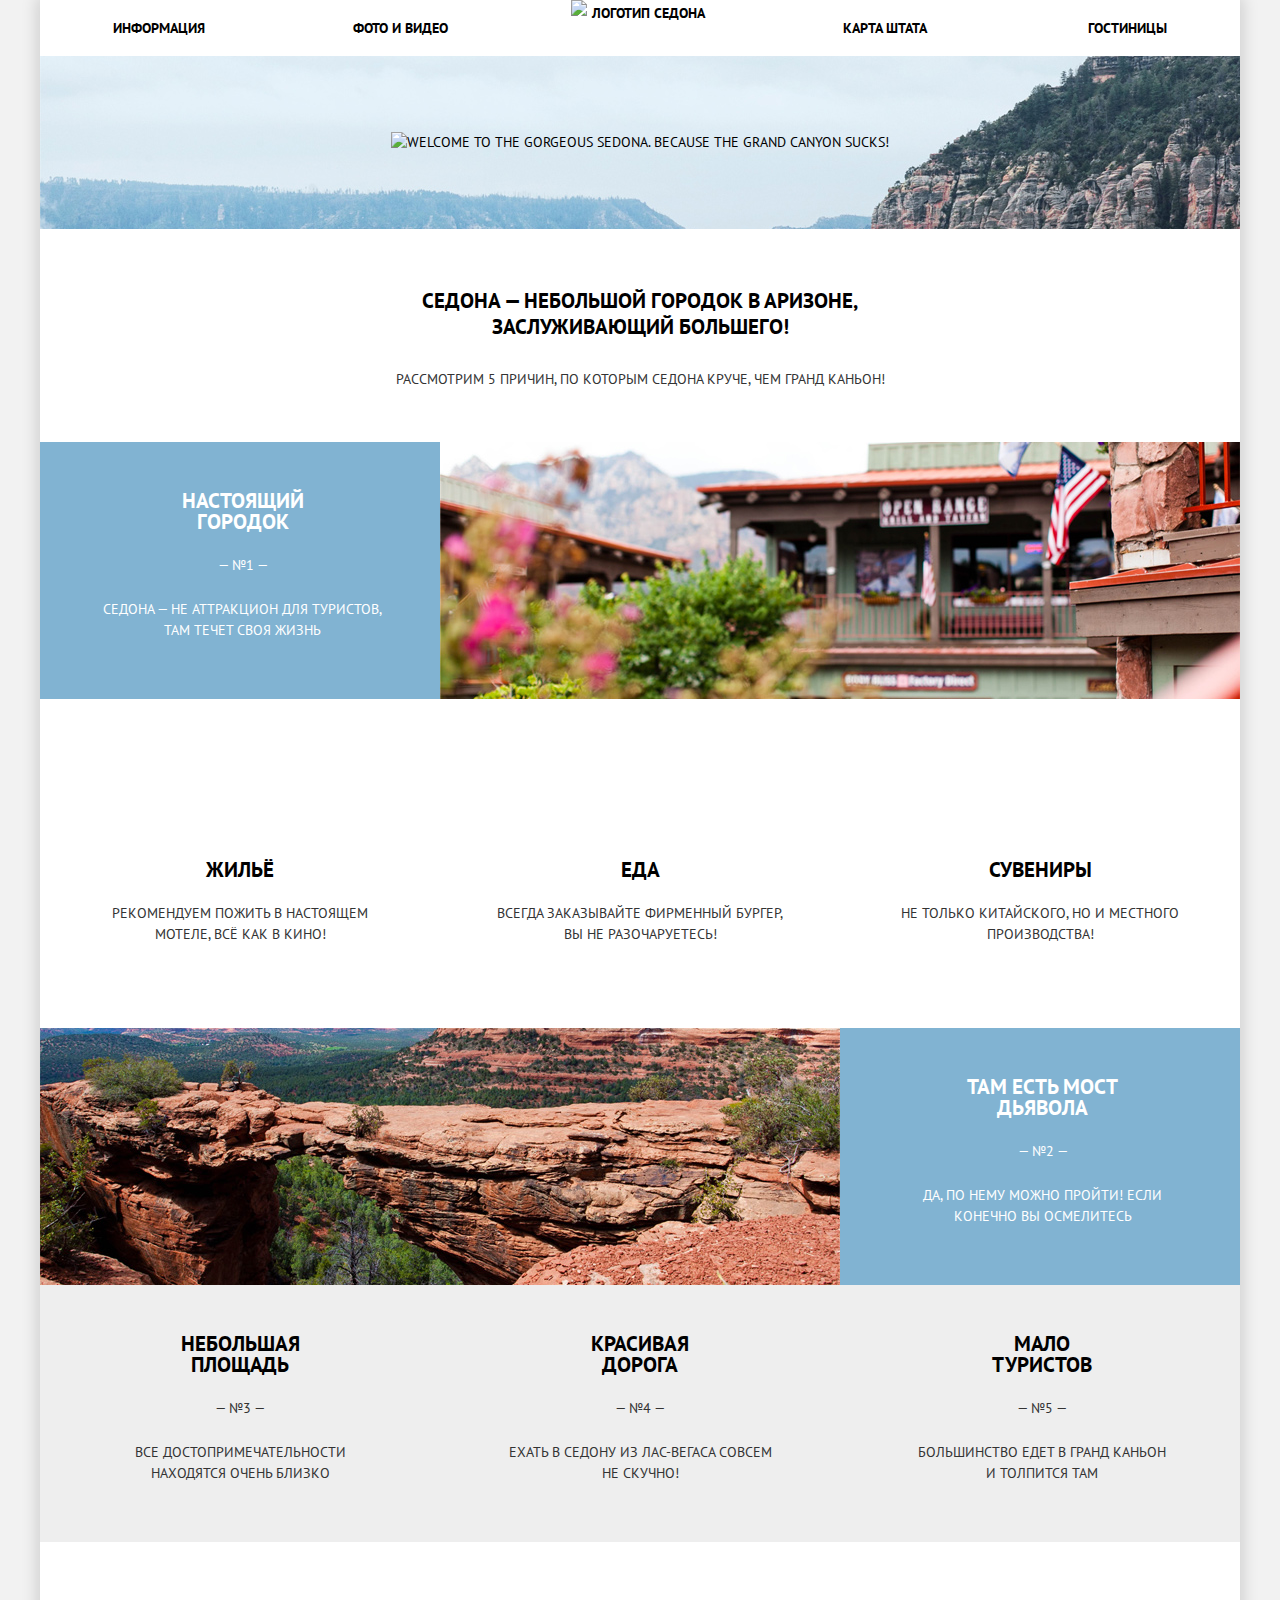
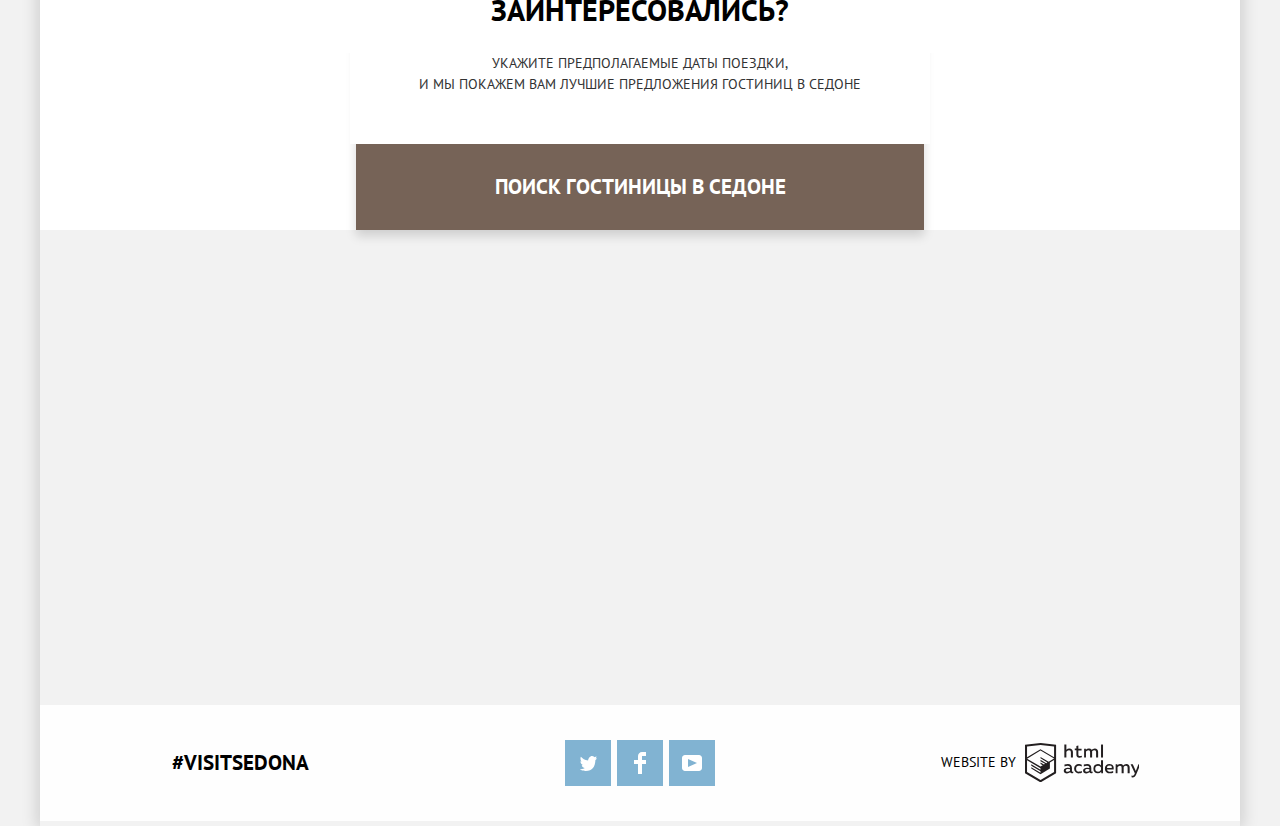
==== commit 94e79ddb: "удалены повторяющиеся id в svg; заменен на css frameborder" ====
--- a/index.html
+++ b/index.html
@@ -5,7 +5,7 @@
     <title>HTML Academy: Седона</title>
     <link href="https://fonts.googleapis.com/css?family=PT+Sans:400,700&amp;subset=cyrillic-ext" rel="stylesheet">
     <link rel="stylesheet" href="css/normalize.css">
-    <link rel="stylesheet" href="css/style.css">
+    <link rel="stylesheet" href="css/style.min.css">
   </head>
   <body>
     <div class="container">
@@ -108,7 +108,7 @@
           <div class="search-block-header">
             <h2 class="section-title">Заинтересовались?</h2>
             <p>Укажите предполагаемые даты поездки,<br> и мы покажем Вам лучшие предложения гостиниц в Седоне</p>
-            <button class="btn modal-operator">Поиск гостиницы в Седоне</button>
+            <button type="button" class="btn modal-operator">Поиск гостиницы в Седоне</button>
             <div class="modal modal-search">
               <h2 class="visually-hidden">Поиск гостиницы</h2>
               <form action="https://echo.htmlacademy.ru" method="post" class="hotel-search-form">
@@ -116,16 +116,14 @@
                   <label for="arrival-date">Дата заезда:</label>
                   <div>  
                     <input type="text" class="date-field" name="arrival-date" id="arrival-date" placeholder="24 апреля 2017">
-                    <svg class="calendar" version="1.1" id="Layer_1" xmlns="http://www.w3.org/2000/svg" xmlns:xlink="http://www.w3.org/1999/xlink" x="0px" y="0px"
+                    <svg class="calendar" version="1.1" xmlns="http://www.w3.org/2000/svg" xmlns:xlink="http://www.w3.org/1999/xlink" x="0px" y="0px"
        width="21px" height="22px" viewBox="0 0 21 22" enable-background="new 0 0 21 22" xml:space="preserve">
-                      <g id="calendar_1_">
+                      <g>
                         <path d="M19.251,2.025h-2.845V0.648c0-0.381-0.294-0.689-0.656-0.689c-0.363,0-0.656,0.308-0.656,0.689v1.377h-3.938V0.648
                           c0-0.381-0.294-0.689-0.655-0.689c-0.363,0-0.657,0.308-0.657,0.689v1.377H5.906V0.648c0-0.381-0.294-0.689-0.656-0.689
-                          c-0.363,0-0.657,0.308-0.657,0.689v1.377H1.75C0.784,2.025,0,2.847,0,3.862v16.302C0,21.179,0.784,22,1.75,22h17.501
-                          C20.217,22,21,21.179,21,20.164V3.862C21,2.847,20.217,2.025,19.251,2.025z M19.688,20.164c0,0.253-0.195,0.459-0.437,0.459H1.75
+                          c-0.363,0-0.657,0.308-0.657,0.689v1.377H1.75C0.784,2.025,0,2.847,0,3.862v16.302C0,21.179,0.784,22,1.75,22h17.501 C20.217,22,21,21.179,21,20.164V3.862C21,2.847,20.217,2.025,19.251,2.025z M19.688,20.164c0,0.253-0.195,0.459-0.437,0.459H1.75
                           c-0.241,0-0.438-0.206-0.438-0.459V3.862c0-0.253,0.196-0.459,0.438-0.459h2.844v1.378c0,0.381,0.294,0.689,0.657,0.689
-                          c0.362,0,0.656-0.308,0.656-0.689V3.403h3.938v1.378c0,0.381,0.294,0.689,0.657,0.689c0.361,0,0.655-0.308,0.655-0.689V3.403h3.938
-                          v1.378c0,0.381,0.293,0.689,0.656,0.689c0.362,0,0.656-0.308,0.656-0.689V3.403h2.845c0.241,0,0.437,0.206,0.437,0.459V20.164z"/>
+                          c0.362,0,0.656-0.308,0.656-0.689V3.403h3.938v1.378c0,0.381,0.294,0.689,0.657,0.689c0.361,0,0.655-0.308,0.655-0.689V3.403h3.938 v1.378c0,0.381,0.293,0.689,0.656,0.689c0.362,0,0.656-0.308,0.656-0.689V3.403h2.845c0.241,0,0.437,0.206,0.437,0.459V20.164z"/>
                         <rect x="4.594" y="8.225" width="2.625" height="2.066"/>
                         <rect x="4.594" y="11.668" width="2.625" height="2.067"/>
                         <rect x="4.594" y="15.112" width="2.625" height="2.066"/>
@@ -143,16 +141,13 @@
                   <label for="departure-date">Дата выезда:</label>
                   <div>  
                     <input type="text" class="date-field" name="departure-date" id="departure-date" placeholder="4 июля 2017">
-                    <svg class="calendar" version="1.1" id="Layer_1" xmlns="http://www.w3.org/2000/svg" xmlns:xlink="http://www.w3.org/1999/xlink" x="0px" y="0px"
-       width="21px" height="22px" viewBox="0 0 21 22" enable-background="new 0 0 21 22" xml:space="preserve">
-                      <g id="calendar_1_">
+                    <svg class="calendar" version="1.1" xmlns="http://www.w3.org/2000/svg" xmlns:xlink="http://www.w3.org/1999/xlink" x="0px" y="0px" width="21px" height="22px" viewBox="0 0 21 22" enable-background="new 0 0 21 22" xml:space="preserve">
+                      <g>
                         <path d="M19.251,2.025h-2.845V0.648c0-0.381-0.294-0.689-0.656-0.689c-0.363,0-0.656,0.308-0.656,0.689v1.377h-3.938V0.648
                           c0-0.381-0.294-0.689-0.655-0.689c-0.363,0-0.657,0.308-0.657,0.689v1.377H5.906V0.648c0-0.381-0.294-0.689-0.656-0.689
-                          c-0.363,0-0.657,0.308-0.657,0.689v1.377H1.75C0.784,2.025,0,2.847,0,3.862v16.302C0,21.179,0.784,22,1.75,22h17.501
-                          C20.217,22,21,21.179,21,20.164V3.862C21,2.847,20.217,2.025,19.251,2.025z M19.688,20.164c0,0.253-0.195,0.459-0.437,0.459H1.75
+                          c-0.363,0-0.657,0.308-0.657,0.689v1.377H1.75C0.784,2.025,0,2.847,0,3.862v16.302C0,21.179,0.784,22,1.75,22h17.501C20.217,22,21,21.179,21,20.164V3.862C21,2.847,20.217,2.025,19.251,2.025z M19.688,20.164c0,0.253-0.195,0.459-0.437,0.459H1.75
                           c-0.241,0-0.438-0.206-0.438-0.459V3.862c0-0.253,0.196-0.459,0.438-0.459h2.844v1.378c0,0.381,0.294,0.689,0.657,0.689
-                          c0.362,0,0.656-0.308,0.656-0.689V3.403h3.938v1.378c0,0.381,0.294,0.689,0.657,0.689c0.361,0,0.655-0.308,0.655-0.689V3.403h3.938
-                          v1.378c0,0.381,0.293,0.689,0.656,0.689c0.362,0,0.656-0.308,0.656-0.689V3.403h2.845c0.241,0,0.437,0.206,0.437,0.459V20.164z"/>
+                          c0.362,0,0.656-0.308,0.656-0.689V3.403h3.938v1.378c0,0.381,0.294,0.689,0.657,0.689c0.361,0,0.655-0.308,0.655-0.689V3.403h3.938 v1.378c0,0.381,0.293,0.689,0.656,0.689c0.362,0,0.656-0.308,0.656-0.689V3.403h2.845c0.241,0,0.437,0.206,0.437,0.459V20.164z"/>
                         <rect x="4.594" y="8.225" width="2.625" height="2.066"/>
                         <rect x="4.594" y="11.668" width="2.625" height="2.067"/>
                         <rect x="4.594" y="15.112" width="2.625" height="2.066"/>
@@ -184,7 +179,7 @@
               </form>
             </div>
           </div>  
-          <img src="img/map.png" width="1200" height="593" alt="карта">
+          <iframe src="https://www.google.com/maps/embed?pb=!1m18!1m12!1m3!1d841215.0249722172!2d-112.31621337693326!3d34.54354656076336!2m3!1f0!2f0!3f0!3m2!1i1024!2i768!4f13.1!3m3!1m2!1s0x872da132f942b00d%3A0x5548c523fa6c8efd!2z0KHQtdC00L7QvdCwLCDQkNGA0LjQt9C-0L3QsCA4NjMzNiwg0KHQqNCQ!5e0!3m2!1sru!2sru!4v1536169344531" width="1200" height="590" style="border:0" allowfullscreen></iframe>
         </section>
       </main>
       <footer class="main-footer">
@@ -193,16 +188,13 @@
           <li>
             <a href="#" class="social-btn social-btn-tw">
               <span class="visually-hidden">twitter</span>
-              <svg version="1.1" id="Layer_1" xmlns="http://www.w3.org/2000/svg" xmlns:xlink="http://www.w3.org/1999/xlink" x="0px" y="0px"
-     width="17px" height="15px" viewBox="0 0 17 15" enable-background="new 0 0 17 15" xml:space="preserve">
+              <svg version="1.1" xmlns="http://www.w3.org/2000/svg" xmlns:xlink="http://www.w3.org/1999/xlink" x="0px" y="0px" width="17px" height="15px" viewBox="0 0 17 15" enable-background="new 0 0 17 15" xml:space="preserve">
                 <g id="W6EeEF_1_">
                   <g>
                     <path fill="#FFFFFF" d="M10.95,0.144c1.685-0.496,2.984,0.27,3.577,1.179c0.673-0.231,1.331-0.481,2.011-0.708
                         c-0.004,0.861-0.522,1.513-0.857,1.768c0.685,0.17,1.304-0.491,1.304-0.491c-0.169,1-1.006,1.788-1.563,2.024
                         c-0.231,6.75-3.175,11.217-10.077,11.082c-0.522,0,0.075,0-0.446,0c-0.41,0-4.164-0.46-4.898-1.887
-                        c2.271,0.196,3.893-0.422,4.693-1.177c-0.96-0.3-2.679-0.477-2.979-2.95C2.064,9.09,2.279,9.212,2.905,9.103
-                        C1.705,8.247,0.374,7.53,0.448,5.33c0.285,0.328,1.067,0.536,1.34,0.472c-0.703-0.241-1.97-3.36-0.894-4.952
-                        c1.818,1.854,3.735,3.606,7.152,3.773C8.254,2.33,9.183,0.793,10.95,0.144z"/>
+                        c2.271,0.196,3.893-0.422,4.693-1.177c-0.96-0.3-2.679-0.477-2.979-2.95C2.064,9.09,2.279,9.212,2.905,9.103C1.705,8.247,0.374,7.53,0.448,5.33c0.285,0.328,1.067,0.536,1.34,0.472c-0.703-0.241-1.97-3.36-0.894-4.952 c1.818,1.854,3.735,3.606,7.152,3.773C8.254,2.33,9.183,0.793,10.95,0.144z"/>
                   </g>
                 </g>
               </svg>
@@ -211,8 +203,7 @@
           <li>
             <a href="#" class="social-btn social-btn-fb">
               <span class="visually-hidden">facebook</span>
-              <svg version="1.1" id="Layer_2" xmlns="http://www.w3.org/2000/svg" xmlns:xlink="http://www.w3.org/1999/xlink" x="0px" y="0px"
-	 width="12px" height="22px" viewBox="0 0 12 22" enable-background="new 0 0 12 22" xml:space="preserve">
+              <svg version="1.1" id="Layer_2" xmlns="http://www.w3.org/2000/svg" xmlns:xlink="http://www.w3.org/1999/xlink" x="0px" y="0px" width="12px" height="22px" viewBox="0 0 12 22" enable-background="new 0 0 12 22" xml:space="preserve">
                 <path fill="#FFFFFF" d="M12,4V0H8C5.791,0,4,1.791,4,4v4H0v4h4v10h4V12h4V8H8V4H12z"/>
               </svg>
             </a>
@@ -220,8 +211,7 @@
           <li>
             <a href="#" class="social-btn social-btn-yt">
               <span class="visually-hidden">youtube</span>
-              <svg version="1.1" id="Layer_1" xmlns="http://www.w3.org/2000/svg" xmlns:xlink="http://www.w3.org/1999/xlink" x="0px" y="0px"
-	 width="20px" height="16px" viewBox="0 0 20 16" enable-background="new 0 0 20 16" xml:space="preserve">
+              <svg version="1.1" xmlns="http://www.w3.org/2000/svg" xmlns:xlink="http://www.w3.org/1999/xlink" x="0px" y="0px" width="20px" height="16px" viewBox="0 0 20 16" enable-background="new 0 0 20 16" xml:space="preserve">
                 <path fill="#FFFFFF" d="M17,0H3C1.35,0,0,1.35,0,3v10c0,1.65,1.35,3,3,3h14c1.65,0,3-1.35,3-3V3C20,1.35,18.65,0,17,0z
 	 M6.027,11.998V4.002L15.014,8L6.027,11.998z"/>
               </svg>
@@ -238,5 +228,6 @@
         </div>
       </footer>
     </div>
+    <script src="js/script.min.js"></script>
   </body>
-</html>
+</html>--- a/css/style.min.css
+++ b/css/style.min.css
@@ -0,0 +1 @@
+@-webkit-keyframes appear{0%{-webkit-transform:translateY(-400px);transform:translateY(-400px)}to{-webkit-transform:translateY(0);transform:translateY(0)}}@keyframes appear{0%{-webkit-transform:translateY(-400px);transform:translateY(-400px)}to{-webkit-transform:translateY(0);transform:translateY(0)}}@-webkit-keyframes disappear{0%{-webkit-transform:translateY(400px);transform:translateY(400px)}to{-webkit-transform:translateY(0);transform:translateY(0)}}@keyframes disappear{0%{-webkit-transform:translateY(400px);transform:translateY(400px)}to{-webkit-transform:translateY(0);transform:translateY(0)}}@keyframes error{0%{transform:scale(0)}50%,to{transform:scale(1.1)}}body{background-color:#f2f2f2;color:#000;vertical-align:middle;text-align:center;text-transform:uppercase;font-size:14px;font-family:"PT Sans",Arial,sans-serif;line-height:21px}.container{position:relative;margin:0 auto;max-width:1200px;-webkit-box-shadow:0 0 15px 3px rgba(0,1,1,.15);box-shadow:0 0 15px 3px rgba(0,1,1,.15)}img{max-width:100%;height:auto}.visually-hidden:not(:focus):not(:active),input[type=checkbox].visually-hidden{position:absolute;overflow:hidden;clip:rect(0 0 0 0);margin:-1px;padding:0;width:1px;height:1px;border:0;white-space:nowrap;-webkit-clip-path:inset(100%);clip-path:inset(100%)}.main-header{position:relative;background-color:#fff;color:#000;font-weight:700;line-height:26px}.wrapper{display:-webkit-box;display:-ms-flexbox;display:flex;margin:0 auto;max-width:1054px}.main-navigation{position:relative;padding:0 73px}.site-navigation{display:-webkit-box;display:-ms-flexbox;display:flex;-ms-flex-pack:justify;margin:0;padding:0;list-style:none;-ms-flex-wrap:wrap;flex-wrap:wrap;-webkit-box-pack:justify;justify-content:space-between}.main-header .logo{position:absolute;top:0;left:50%;z-index:2;margin-left:-69px;width:138px;height:70px}.site-navigation-item{margin-right:10px;vertical-align:middle;-ms-flex-preferred-size:230px;flex-basis:230px}.site-navigation-item:nth-child(2){margin-right:auto}.site-navigation-item:first-child,.site-navigation-item:nth-child(2){text-align:left}.site-navigation-item:last-child,.site-navigation-item:nth-child(3){text-align:right}.site-navigation-item:last-child{margin-right:0}.site-navigation-item a{display:inline-block;padding:15px 0;color:#000;text-decoration:none}.site-navigation-item a:hover{color:#81b3d2}.site-navigation-item a:active{color:rgba(0,0,0,.3)}.site-navigation-current{padding-top:15px;color:#766357}.greeting{position:relative;z-index:1;padding-top:76px;padding-bottom:76px;background-color:#749bbd;background-image:url(../img/background_photo.jpg);background-position:50% -55px;background-repeat:no-repeat}.greeting::after{position:absolute;bottom:0;left:0;z-index:10;width:1200px;height:57px;background-image:url(../img/polygon_mask.svg);background-repeat:no-repeat;content:""}.features{background-color:#fff;color:#333}.features>div{position:relative;z-index:10;margin:0 auto;padding:59px 312px 50px;background-color:#fff}.features b{display:inline-block;margin-bottom:26px;color:#000;font-weight:700;font-size:21px;line-height:26px}.features p{margin:0;font-size:14px;line-height:26px}.features-list{display:-webkit-box;display:-ms-flexbox;display:flex;-ms-flex-pack:justify;margin:0;padding:0;list-style:none;-webkit-box-pack:justify;justify-content:space-between;-ms-flex-wrap:wrap;flex-wrap:wrap}.feature-item{position:relative;-webkit-box-sizing:border-box;box-sizing:border-box;width:400px;background-color:#eee}.feature-item:nth-child(n+3){z-index:20}.feature-item div{-webkit-box-sizing:border-box;box-sizing:border-box;padding:48px 60px 58px}.feature-item:last-child div{padding-right:73px;padding-left:77px}.item-title{margin:0;color:#000;font-weight:700;font-size:21px;line-height:26px}.feature-item .item-title{margin:0 auto 23px;width:151px;line-height:21px}.feature-item span{display:inline-block;margin-bottom:23px}.feature-item p{margin:0;line-height:21px}.feature-item-photo{position:relative;display:-webkit-box;display:-ms-flexbox;display:flex;-ms-flex-pack:justify;-ms-flex-preferred-size:1200px;flex-basis:1200px;-webkit-box-pack:justify;justify-content:space-between;-ms-flex-wrap:wrap;flex-wrap:wrap}.feature-item-photo div{-webkit-box-sizing:border-box;box-sizing:border-box;padding-right:45px;padding-left:50px;background-color:#81b3d2;color:#fff;-ms-flex-preferred-size:400px;flex-basis:400px}.feature-item-photo img{position:absolute;top:-76px;z-index:1}.feature-item-photo:nth-child(2n+1) img{right:0}.feature-item-photo:nth-child(2n) img{left:0}.feature-item-photo:nth-child(2n+1)>div{margin-right:800px}.feature-item-photo:nth-child(2n)>div{margin-left:800px}.feature-item-photo .item-title{color:#fff}.reason-description-list{position:relative;z-index:10;display:-webkit-box;display:-ms-flexbox;display:flex;-ms-flex-pack:justify;padding:0;list-style:none;-webkit-box-pack:justify;justify-content:space-between;-ms-flex-wrap:wrap;flex-wrap:wrap}.reason-description-item{width:400px}.reason-description-item div{position:relative;padding:160px 55px 83px;background-color:#fff;color:#333}.reason-description-item div::before{position:absolute;top:55px;left:50%;margin-left:-38px;width:76px;height:76px;content:""}.reason-description-item .accomodation-icon::before{background-image:url(../img/house-icon.svg);background-position:50% 50%;background-repeat:no-repeat}.reason-description-item .food-icon::before,.reason-description-item .souvenir-icon::before{background-image:url(../img/food-icon.svg);background-position:50% 50%;background-repeat:no-repeat}.reason-description-item .souvenir-icon::before{background-image:url(../img/souvenir-icon.svg)}.reason-description-list .item-title{color:#000}.search-block{position:relative;z-index:1}.search-block-header{position:relative;background-color:#fff;color:#333}.search-block-header>p,.section-title{position:relative;z-index:20;background-color:#fff}.section-title{padding-top:50px;color:#000;font-size:30px;line-height:36px;margin:0;padding-bottom:25px}.search-block-header>p{margin:0 310px;padding-bottom:49px;width:580px}.btn{display:inline-block;border:0;color:#fff;vertical-align:middle;text-align:center;text-decoration:none;text-transform:inherit;font-weight:700;font-size:14px;font-family:inherit;line-height:21px}.modal-operator{position:relative;z-index:20;padding:30px 85px;width:568px;background-color:#766357;font-size:21px;line-height:26px}.search-block-header iframe{border-width:0}.modal-operator:hover{background-color:#604e43}.modal-operator:active{background-color:#503e33;color:rgba(255,255,255,.3)}.main-footer{position:absolute;bottom:5px;z-index:10;display:-webkit-box;display:-ms-flexbox;display:flex;-ms-flex-pack:justify;-ms-flex-align:center;padding:35px 0;width:1200px;background-color:rgba(255,255,255,.9);color:#000;font-size:14px;line-height:26px;-webkit-box-pack:justify;justify-content:space-between;-webkit-box-align:center;align-items:center;-ms-flex-wrap:wrap;flex-wrap:wrap}.main-footer p,.social-block{margin:0;-ms-flex-preferred-size:400px;flex-basis:400px}.main-footer p{vertical-align:middle;font-weight:700;font-size:21px}.social-block,.social-btn{display:-webkit-box;display:-ms-flexbox;display:flex;-ms-flex-pack:center;-webkit-box-pack:center;justify-content:center}.social-block{padding:0;list-style:none;-ms-flex-wrap:wrap;flex-wrap:wrap;-ms-flex-line-pack:distribute;align-content:space-around}.social-btn{-ms-flex-align:center;width:46px;height:46px;background-color:#81b3d2;color:#fff;vertical-align:middle;text-decoration:none;-webkit-box-align:center;align-items:center}.social-block li{margin-right:6px}.social-block li:last-of-type{margin-right:0}.social-btn-fb,.social-btn-tw,.social-btn-yt{background-image:url(../img/twitter-icon.svg);background-position:50% 50%;background-repeat:no-repeat}.social-btn-fb,.social-btn-yt{background-image:url(../img/fb-icon.svg)}.social-btn-yt{background-image:url(../img/youtube-icon.svg)}.social-btn:hover{background-color:#669ec0}.social-btn:active{background-color:#5496bd}.social-btn:active path{fill:#88b6d1}.copyright-block{vertical-align:middle;text-align:center;-ms-flex-preferred-size:400px;flex-basis:400px}.copyright-block a{display:inline-block;margin-left:5px;width:115px;height:41px;color:#000;vertical-align:middle;text-decoration:none}.copyright-block path,.copyright-block rect{fill:#231f20}.copyright-block a:hover path,.copyright-block a:hover rect{fill:#81b3d2}.copyright-block a:active path,.copyright-block a:active rect{fill:#bdbbbc}.modal,.modal-open{position:absolute;left:50%;z-index:10;margin-left:-284px;padding:55px 0;width:568px;background-color:#fff;-webkit-box-shadow:0 7px 10px rgba(0,1,1,.15);box-shadow:0 7px 10px rgba(0,1,1,.15);color:#000;font-weight:700;font-size:14px;line-height:26px;-webkit-animation-duration:.5s;animation-duration:.5s;-webkit-animation-timing-function:ease-in;animation-timing-function:ease-in}.modal{bottom:1px;-webkit-animation-name:disappear;animation-name:disappear}.modal-open{top:100%;min-height:290px;-webkit-animation-name:appear;animation-name:appear}.hotel-search-form,.hotel-search-form .search-item{display:-webkit-box;display:-ms-flexbox;display:flex;width:458px;-ms-flex-wrap:wrap;flex-wrap:wrap}.hotel-search-form{position:relative;margin:0 auto}.hotel-search-form .search-item{-ms-flex-pack:justify;-ms-flex-align:center;margin:0 0 30px;vertical-align:middle;-webkit-box-pack:justify;justify-content:space-between;-webkit-box-align:center;align-items:center}.hotel-search-form .search-item:last-of-type{margin-bottom:54px}.hotel-search-form input{-webkit-box-sizing:border-box;box-sizing:border-box;padding:6px 0 6px 13px;min-height:38px;border:0;background-color:#f2f2f2;color:#000;text-transform:uppercase;font-weight:700;font-size:14px;line-height:26px}.date-block,.person-amount-group{display:-webkit-box;display:-ms-flexbox;display:flex;-ms-flex-pack:justify;-webkit-box-pack:justify;justify-content:space-between}.date-block{-ms-flex-wrap:wrap;flex-wrap:wrap}.date-block div{position:relative}.search-item .date-field{padding-right:35px;width:346px}.date-field+.calendar{position:absolute;top:50%;right:8px;margin-top:-11px;width:21px;height:22px}.date-block path,.date-block rect{fill:#cacaca}.calendar:hover path,.calendar:hover rect{fill:#000}.calendar:active path,.calendar:active rect{fill:#81b3d2}.person-amount-group{-ms-flex-align:center;margin:0;-webkit-box-align:center;align-items:center}.person-amount-group input{padding-left:15px}.person-amount-group label{margin-right:40px}.person-amount-group:last-child label{margin-right:25px}.count-btn,.person-amount{width:38px}.person-amount-group .count-btn{position:relative;height:38px}.person-amount-group .count-btn::before,.person-amount-group .increase-btn::after{position:absolute;top:18px;left:13px;width:12px;height:3px;background-color:#a9a9a9;content:""}.person-amount-group .increase-btn::after{-webkit-transform:rotate(90deg);-ms-transform:rotate(90deg);transform:rotate(90deg)}.hotel-search-form input::-webkit-input-placeholder{color:#000}.hotel-search-form input:-moz-placeholder,.hotel-search-form input::-moz-placeholder{color:#000}.hotel-search-form input:-ms-input-placeholder{color:#000}.hotel-search-form input:hover{background-color:#ebebeb}.hotel-search-form input:active,.hotel-search-form input:focus{outline:2px solid #e5e5e5;background-color:#fff}.hotel-search-form .decrease-btn,.hotel-search-form .increase-btn{border:0;background-color:#f2f2f2;color:#a9a9a9;font-weight:700;font-size:14px;font-family:inherit}.count-btn:hover::before,.increase-btn:hover::after{background-color:#000}.count-btn:active::before,.increase-btn:active::after,.modal .find-btn{background-color:#81b3d2}.modal .find-btn{padding:16px 0;width:100%;font-size:21px;line-height:26px}.modal .find-btn:hover{background-color:#669ec0}.modal .find-btn:active{background-color:#5496bd;color:rgba(255,255,255,.3)}.error-message::after,.error-message::before{position:absolute;animation-name:error;animation-duration:.15s;animation-timing-function:ease-in-out}.error-message::after{padding:8px 15px;background-color:#fff;font-size:14px;font-weight:700;line-height:21px;border-radius:3px;content:"Заполните, пожалуйста, все поля";top:0;left:480px;width:250px;border:3px solid #766357}.error-message::before{content:"";top:10px;left:469px;width:0;height:0;border:11px solid #766357;border-left-width:0;border-top-color:transparent;border-bottom-color:transparent}.search-block-filters{padding-top:28px;padding-bottom:31px;background-color:#495158;background-image:url(../img/filter_background_1200.jpg);background-position:50% -55px;background-repeat:no-repeat;color:#fff}.filter-group,.search-filter-form{display:-webkit-box;display:-ms-flexbox;display:flex;-ms-flex-wrap:wrap;flex-wrap:wrap}.search-filter-form .accomodation-type,.search-filter-form .infrastructure{margin-right:105px;-ms-flex-preferred-size:150px;flex-basis:150px}.search-filter-form .accomodation-type{margin-right:auto}.filter-group{margin:0;padding:0;border:0;text-align:left}.filter-group legend{margin-bottom:25px;font-weight:700;font-size:16px}.accomodation-type label,.infrastructure label{position:relative;display:block;margin-bottom:25px;padding-left:41px;cursor:pointer}.filter-group label:last-child{margin-bottom:0}.accomodation-type label::before,.infrastructure label::before{position:absolute;top:-2px;left:0;width:27px;height:23px;background-image:url(../img/checkbox-off.svg);background-position:0 50%;background-repeat:no-repeat;content:""}input[type=checkbox]:checked+label::before{background-image:url(../img/checkbox-on.svg);background-position:50% 50%;background-repeat:no-repeat}.column-range{-ms-flex-preferred-size:318px;flex-basis:318px}.cost-per-day{color:#fff}.cost-per-day legend{margin-bottom:10px}.cost-range-display{margin-bottom:20px;height:32px;border:2px solid #fff;border-radius:2px;font-size:0}.cost-range-display label{display:inline-block;padding-top:6px;padding-left:65px;width:90px;vertical-align:top;font-size:14px}.cost-range-display input{width:45px;border:0;background:0 0;color:#fff;font-size:inherit}.cost-range-display .max-cost{position:relative;padding-left:60px}.cost-range-display .max-cost::before{position:absolute;top:4px;left:2px;width:2px;height:22px;background-color:#fff;content:""}.cost-range{position:relative;margin-bottom:32px}.cost-range .scale{height:2px;background-color:rgba(255,255,255,.3)}.cost-range .bar{position:relative;width:250px;height:2px;background-color:#fff}.control-element{position:absolute;top:-9px;left:0;width:4px;height:4px;border:8px solid #fff;border-radius:50%;background-color:#ababab}.control-element:hover{top:-10px;border-width:9px;cursor:pointer}.max-cost-control{left:252px}.show-btn{padding:5px 34px;border:2px solid #fff;border-radius:2px;background-color:transparent;font-weight:400}.hotels-catalog,.show-btn:hover{background-color:#fff;color:#000}.hotels-catalog{padding-bottom:121px}.hotels-catalog-header{padding:30px 0;border-bottom:1px solid #e5e5e5}.hotels-catalog-header .wrapper{-ms-flex-align:center;-webkit-box-align:center;align-items:center}.hotels-catalog-header .found{margin-top:0;margin-right:48px;margin-bottom:0;font-weight:700;font-size:21px;line-height:26px}.hotels-catalog-header .sorting,.hotels-catalog-header .type-sorting{margin-top:0;margin-bottom:0;font-weight:400;font-size:12px;line-height:18px}.sorting{margin-right:auto}.sorting b{margin-right:35px}.sorting a{margin-right:31px;border-bottom:1px dotted #81b3d2;color:rgba(0,0,0,.3);text-decoration:none}.sorting .sorting-active{border-bottom:none;color:#81b3d2}.sorting a:hover{color:#81b3d2}.sorting a:active{border-bottom:none;color:#000}.type-sorting{min-width:36px;font-size:0}.type-sorting-arrow{display:inline-block;width:0;height:0;border:6px solid #cacaca;border-right-color:transparent;border-left-color:transparent;text-decoration:none;font-size:12px;-webkit-transform:scaleY(2);-ms-transform:scaleY(2);transform:scaleY(2)}.arrow-down{border-bottom-width:0}.arrow-up{margin-right:8px;border-top-width:0}.type-sorting-arrow:hover{border-color:#000 transparent}.type-sorting .active,.type-sorting-arrow:active{border-color:#81b3d2 transparent}.hotels-catalog-list{margin:0;padding:0;color:#333;list-style:none}.hotels-catalog-item{padding-top:30px;padding-bottom:30px;border-bottom:1px solid #e5e5e5;text-align:left}.hotels-catalog-item img{margin-right:30px;width:135px;height:90px}.hotel-info{display:-webkit-box;display:-ms-flexbox;display:flex;margin-right:auto;width:260px;-ms-flex-wrap:wrap;flex-wrap:wrap;-ms-flex-line-pack:justify;align-content:space-between}.hotel-info .item-title{margin-top:-5px;margin-bottom:0;width:100%}.item-title a{color:#000;text-decoration:none}.item-title a:hover{color:#81b3d2}.item-title a:active{color:rgba(0,0,0,.3)}.hotel-type{margin-right:6px;-ms-flex-preferred-size:110px;flex-basis:110px}.btn-details{margin-top:5px;margin-right:6px;padding:3px 16px;background-color:#81b3d2}.btn-details:hover{background-color:#669ec0}.btn-details:active{background-color:#5496bd;color:rgba(255,255,255,.3)}.btn-reserve{margin-top:5px;padding:3px 17px;background-color:#766357}.btn-reserve:hover{background-color:#604e43}.btn-reserve:active{background-color:#503e33;color:rgba(255,255,255,.3)}.hotel-rating-area{display:-webkit-box;display:-ms-flexbox;display:flex;-ms-flex-pack:end;margin:0;width:111px;-ms-flex-wrap:wrap;flex-wrap:wrap;-webkit-box-pack:end;justify-content:flex-end;-ms-flex-line-pack:justify;align-content:space-between}.hotel-rank-star{display:inline-block;height:18px;background-image:url(../img/rank_star.svg);background-position:0 40%;background-repeat:space}.four-star{width:87px}.three-star{width:64px}.two-star{width:41px}.hotel-rating-area .hotel-rating{padding:3px 10px 3px 17px;width:90px;background-color:#f4f4f4;color:#666;text-align:center}